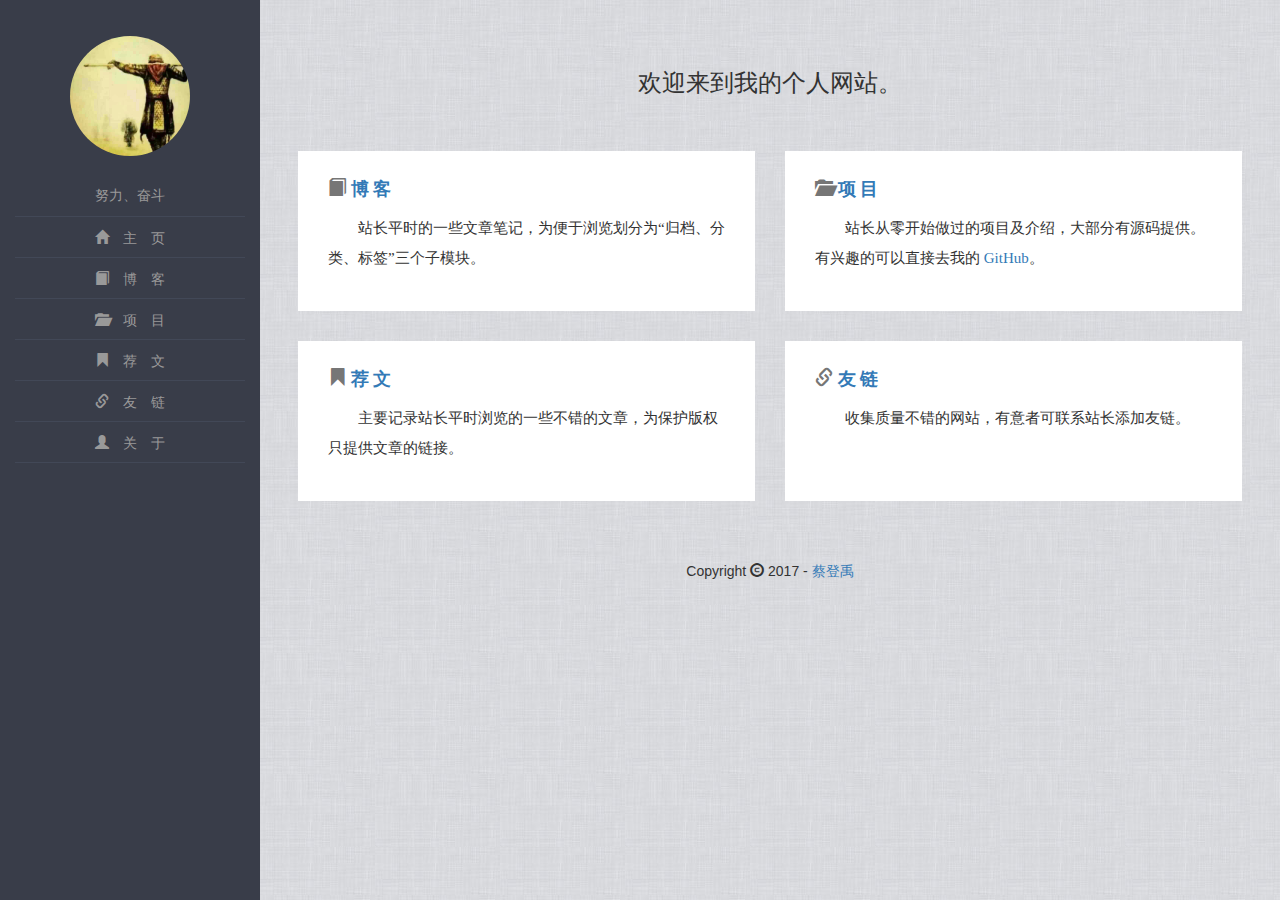
==== src/main/webapp/index.html @ 2011c31d "project" ====
<!DOCTYPE html>
<html ng-app="webApp">
<head lang="zh">
    <meta charset="UTF-8">
    <title>蔡登禹的个人网站</title>
    <meta name="fragment" content="!">
    <meta name="keywords" content="潘海南,FireOct,个人网站,博客,项目,荐文,推荐文章,友链">
    <!-- by霸下工作室 -->
    <link rel="icon" href="images/fire_favicon.ico">
    <meta name="viewport"
          content="width=device-width,initial-scale=1.0,maximum-scale=1.0,user-scalable=no">
    <!--<link rel="stylesheet" href="plugins/editor.md/css/style.css"/>-->
    <link rel="stylesheet" href="plugins/editor.md/css/editormd.css"/>
    <link rel="stylesheet" href="css/bootstrap.min.css">

    <link rel="stylesheet" href="css/base.css"/>
    <link rel="stylesheet" href="css/left-nav.css"/>

    <script src="plugins/jquery/jquery-1.11.3.min.js"></script>

    <script src="plugins/bootstrap/bootstrap.min.js"></script>
    <script src="plugins/angularjs/angular.min.js"></script>
    <script src="plugins/angularjs-extend-lib/angular-route.min.js"></script>

    <script src="app.js"></script>
    <script src="scripts/constant.js"></script>
    <script src="scripts/http.interceptor.js"></script>
    <script src="scripts/request.service.js"></script>
    <script src="modules/common/left-nav.controller.js"></script>
    <script src="modules/index/index.controller.js"></script>
    <script src="modules/index/index.service.js"></script>
</head>
<body>
<ng-include src="'modules/common/left-nav.html'"></ng-include>
<div ng-view></div>
</body>
<script src="plugins/angularjs-extend-lib/angular-sanitize.min.js"></script>
<script src="plugins/angularjs-extend-lib/angular-ui-router.js"></script>
<script src="plugins/angularjs-ui-bootstrap/ui-bootstrap-tpls-1.3.3.min.js"></script>
<script src="plugins/angularjs-file-upload/ng-file-upload.min.js"></script>
<script src="plugins/angularjs-file-upload/ng-file-upload-shim.min.js"></script>
<link rel="stylesheet" href="css/top-nav.css"/>
<link rel="stylesheet" href="css/left-sub-nav.css"/>
<link rel="stylesheet" href="css/manage-left-sub-nav.css"/>
<link rel="stylesheet" href="css/modules/blog.view.css"/>
<link rel="stylesheet" href="css/modules/archive.view.css"/>
<link rel="stylesheet" href="css/modules/category-tag.view.css"/>
<link rel="stylesheet" href="css/modules/recmd-proj.view.css"/>
<link rel="stylesheet" href="css/modules/friend.view.css"/>
<link rel="stylesheet" href="css/modules/manage.view.css"/>
<script src="modules/recommend/recommend.service.js"></script>
<script src="modules/recommend/recommend.controller.js"></script>
<script src="modules/project/project.service.js"></script>
<script src="modules/project/project.controller.js"></script>
<script src="modules/blog/article/article.service.js"></script>
<script src="modules/blog/article/message.service.js"></script>
<script src="modules/blog/article/article.controller.js"></script>
<script src="modules/blog/article/article.detail.controller.js"></script>
<script src="modules/blog/category/category.service.js"></script>
<script src="modules/blog/category/category.list.controller.js"></script>
<script src="modules/blog/category/category.article.controller.js"></script>
<script src="modules/blog/tag/tag.service.js"></script>
<script src="modules/blog/tag/tag.list.controller.js"></script>
<script src="modules/blog/tag/tag.article.controller.js"></script>
<script src="modules/blog/archive/archive.service.js"></script>
<script src="modules/blog/archive/archive.list.controller.js"></script>
<script src="modules/blog/archive/archive.article.controller.js"></script>
<script src="modules/about/about.controller.js"></script>
<script src="modules/about/about.service.js"></script>
<script src="modules/friendlink/friendlink.controller.js"></script>
<script src="modules/friendlink/friendlink.service.js"></script>
<script src="modules/common/sign.controller.js"></script>
<script src="modules/common/sign-controller-service.js"></script>

<!-- 管理员即作者操作 -->
<script src="modules/manage/manage.controller.js"></script>
<script src="modules/manage/project/project.manage.service.js"></script>
<script src="modules/manage/project/project.manage.controller.js"></script>
<script src="modules/manage/sign/sign.manage.service.js"></script>
<script src="modules/manage/sign/sign.manage.controller.js"></script>
<script src="modules/manage/article/article.manage.service.js"></script>
<script src="modules/manage/article/article.manage.controller.js"></script>
<script src="modules/manage/article/article.form.manage.controller.js"></script>
<script src="modules/manage/article/article.detail.manage.controller.js"></script>
<script src="modules/manage/category/category.manage.service.js"></script>
<script src="modules/manage/category/category.manage.controller.js"></script>
<script src="modules/manage/category/category.add.controller.js"></script>
<script src="modules/manage/tag/tag.manage.service.js"></script>
<script src="modules/manage/tag/tag.manage.controller.js"></script>
<script src="modules/manage/info/info.manage.service.js"></script>
<script src="modules/manage/info/info.manage.controller.js"></script>
<script src="modules/manage/info/info.form.manage.controller.js"></script>
<script src="modules/manage/friendlink/friendlink.manage.service.js"></script>
<script src="modules/manage/friendlink/friendlink.manage.controller.js"></script>
<script src="modules/manage/recommend/recommend.manage.service.js"></script>
<script src="modules/manage/recommend/recommend.manage.controller.js"></script>

<script src="plugins/editor.md/lib/marked.min.js"></script>
</html>
---- src/main/webapp/plugins/editor.md/css/style.css ----
* {
    padding: 0;
    margin: 0;
}

*, *:before, *:after {
    -webkit-box-sizing: border-box;
    -moz-box-sizing: border-box;
    box-sizing: border-box;
}
		body,div,dl,dt,dd,ul,ol,li,h1,h2,h3,h4,h5,h6,pre,code,form,fieldset,legend,input,textarea,p,blockquote,th,td,hr,button,article,aside,details,figcaption,figure,footer,header,hgroup,menu,nav,section{
    margin: 0;
    padding: 0;
}

article, aside, details, figcaption, figure, footer, header, hgroup, menu, nav, section, summary {
    display: block;
}

audio, canvas, video {
    display: inline-block;
}

img {
    border: none;
    vertical-align: middle;
}

ul, ol {
    /*list-style: none;*/
}

.clear {
    *zoom: 1;           /* for IE 6/7 */
}

.clear:before, .clear:after {
    height: 0; 
    content: "";
    font-size: 0;
    display: table;
    line-height: 0;     /* for Opera */
    visibility: hidden;
}

.clear:after {
    clear: both;
}

body {
    font-size: 14px;
    color: #666;
    font-family: "Microsoft YaHei", "微软雅黑", Helvetica, Tahoma, STXihei, "华文细黑", STHeiti, "Helvetica Neue", Helvetica, Tahoma, "Droid Sans", "wenquanyi micro hei", FreeSans, Arimo, Arial, SimSun, "宋体", Heiti, "黑体", sans-serif; 
    background: #fff;
    text-align: center;
}

#layout {
    text-align: left;
}

#layout > header, .btns {
    padding: 15px 0;
    width: 90%;
    margin: 0 auto;
}

.btns {
    padding-top: 0;
}

.btns button {
    padding: 2px 8px;
}

#layout > header > h1 {
    font-size: 20px;
    margin-bottom: 10px;
}

.btns button, .btn {
    padding: 8px 10px;
    background: #fff;
    border: 1px solid #ddd;
    -webkit-border-radius: 3px;
    border-radius: 3px;
    cursor: pointer;
    -webkit-transition: background 300ms ease-out;
    transition: background 300ms ease-out;
}

.btns button:hover, .btn:hover {
    background: #f6f6f6;
}
---- src/main/webapp/plugins/editor.md/css/editormd.css ----
/*
 * Editor.md
 *
 * @file        editormd.css 
 * @version     v1.5.0 
 * @description Open source online markdown editor.
 * @license     MIT License
 * @author      Pandao
 * {@link       https://github.com/pandao/editor.md}
 * @updateTime  2015-06-09
 */

@charset "UTF-8";
/*! prefixes.scss v0.1.0 | Author: Pandao | https://github.com/pandao/prefixes.scss | MIT license | Copyright (c) 2015 */
.editormd {
  width: 90%;
  height: 640px;
  margin: 0 auto;
  text-align: left;
  overflow: hidden;
  position: relative;
  margin-bottom: 15px;
  border: 1px solid #ddd;
 /* border-radius: 5px;*/
  font-family: "Meiryo UI", "Microsoft YaHei", "Malgun Gothic", "Segoe UI", "Trebuchet MS", Helvetica, "Monaco", monospace, Tahoma, STXihei, "华文细黑", STHeiti, "Helvetica Neue", "Droid Sans", "wenquanyi micro hei", FreeSans, Arimo, Arial, SimSun, "宋体", Heiti, "黑体", sans-serif;
}
@media ( max-width : 768px) {
    .editormd {
        max-width: 100%;
    }
}
.editormd *, .editormd *:before, .editormd *:after {
  -webkit-box-sizing: border-box;
  -moz-box-sizing: border-box;
  box-sizing: border-box;
}
.editormd a {
  text-decoration: none;
}
.editormd img {
  border: none;
  vertical-align: middle;
}
.editormd > textarea,
.editormd .editormd-html-textarea,
.editormd .editormd-markdown-textarea {
  width: 0;
  height: 0;
  outline: 0;
  resize: none;
}
.editormd .editormd-html-textarea,
.editormd .editormd-markdown-textarea {
  display: none;
}
.editormd input[type="text"],
.editormd input[type="button"],
.editormd input[type="submit"],
.editormd select, .editormd textarea, .editormd button {
  -webkit-appearance: none;
  -moz-appearance: none;
  -ms-appearance: none;
  appearance: none;
}
.editormd ::-webkit-scrollbar {
  height: 10px;
  width: 7px;
  background: rgba(0, 0, 0, 0.1);
}
.editormd ::-webkit-scrollbar:hover {
  background: rgba(0, 0, 0, 0.2);
}
.editormd ::-webkit-scrollbar-thumb {
  background: rgba(0, 0, 0, 0.3);
  -webkit-border-radius: 6px;
  -moz-border-radius: 6px;
  -ms-border-radius: 6px;
  -o-border-radius: 6px;
  border-radius: 6px;
}
.editormd ::-webkit-scrollbar-thumb:hover {
  -webkit-box-shadow: inset 1px 1px 1px rgba(0, 0, 0, 0.25);
  /* Webkit browsers */
  -moz-box-shadow: inset 1px 1px 1px rgba(0, 0, 0, 0.25);
  /* Firefox */
  -ms-box-shadow: inset 1px 1px 1px rgba(0, 0, 0, 0.25);
  /* IE9 */
  -o-box-shadow: inset 1px 1px 1px rgba(0, 0, 0, 0.25);
  /* Opera(Old) */
  box-shadow: inset 1px 1px 1px rgba(0, 0, 0, 0.25);
  /* IE9+, News */
  background-color: rgba(0, 0, 0, 0.4);
}

.editormd-user-unselect {
  -webkit-user-select: none;
  -moz-user-select: none;
  -ms-user-select: none;
  -o-user-select: none;
  user-select: none;
}

.editormd-toolbar {
  width: 100%;
  min-height: 37px;
  background: #fff;
  display: none;
  position: absolute;
  top: 0;
  left: 0;
  z-index: 10;
  border-bottom: 1px solid #ddd;
}

.editormd-toolbar-container {
  padding: 0 8px;
  min-height: 35px;
  -webkit-user-select: none;
  -moz-user-select: none;
  -ms-user-select: none;
  -o-user-select: none;
  user-select: none;
}

.editormd-menu {
  margin: 0;
  padding: 0;
  list-style: none;
}
.editormd-menu > li {
  margin: 0;
  padding: 5px 1px;
  display: inline-block;
  position: relative;
}
.editormd-menu > li.divider {
  display: inline-block;
  text-indent: -9999px;
  margin: 0 5px;
  height: 65%;
  border-right: 1px solid #ddd;
}
.editormd-menu > li > a {
  outline: 0;
  color: #666;
  display: inline-block;
  min-width: 24px;
  font-size: 16px;
  text-decoration: none;
  text-align: center;
  -webkit-border-radius: 2px;
  -moz-border-radius: 2px;
  -ms-border-radius: 2px;
  -o-border-radius: 2px;
  border-radius: 2px;
  border: 1px solid #fff;
  -webkit-transition: all 300ms ease-out;
  /* Safari, Chrome */
  -moz-transition: all 300ms ease-out;
  /* Firefox 4.0~16.0 */
  transition: all 300ms ease-out;
  /* IE >9, FF >15, Opera >12.0 */
}
.editormd-menu > li > a:hover, .editormd-menu > li > a.active {
  border: 1px solid #ddd;
  background: #eee;
}
.editormd-menu > li > a > .fa {
  text-align: center;
  display: block;
  padding: 5px;
}
.editormd-menu > li > a > .editormd-bold {
  padding: 5px 2px;
  display: inline-block;
  font-weight: bold;
}
.editormd-menu > li:hover .editormd-dropdown-menu {
  display: block;
}
.editormd-menu > li + li > a {
  margin-left: 3px;
}

.editormd-dropdown-menu {
  display: none;
  background: #fff;
  border: 1px solid #ddd;
  width: 148px;
  list-style: none;
  position: absolute;
  top: 33px;
  left: 0;
  z-index: 100;
  -webkit-box-shadow: 1px 2px 6px rgba(0, 0, 0, 0.15);
  /* Webkit browsers */
  -moz-box-shadow: 1px 2px 6px rgba(0, 0, 0, 0.15);
  /* Firefox */
  -ms-box-shadow: 1px 2px 6px rgba(0, 0, 0, 0.15);
  /* IE9 */
  -o-box-shadow: 1px 2px 6px rgba(0, 0, 0, 0.15);
  /* Opera(Old) */
  box-shadow: 1px 2px 6px rgba(0, 0, 0, 0.15);
  /* IE9+, News */
}
.editormd-dropdown-menu:before, .editormd-dropdown-menu:after {
  width: 0;
  height: 0;
  display: block;
  content: "";
  position: absolute;
  top: -11px;
  left: 8px;
  border: 5px solid transparent;
}
.editormd-dropdown-menu:before {
  border-bottom-color: #ccc;
}
.editormd-dropdown-menu:after {
  border-bottom-color: #ffffff;
  top: -10px;
}
.editormd-dropdown-menu > li > a {
  color: #666;
  display: block;
  text-decoration: none;
  padding: 8px 10px;
}
.editormd-dropdown-menu > li > a:hover {
  background: #f6f6f6;
  -webkit-transition: all 300ms ease-out;
  /* Safari, Chrome */
  -moz-transition: all 300ms ease-out;
  /* Firefox 4.0~16.0 */
  transition: all 300ms ease-out;
  /* IE >9, FF >15, Opera >12.0 */
}
.editormd-dropdown-menu > li + li {
  border-top: 1px solid #ddd;
}

.editormd-container {
  margin: 0;
  width: 100%;
  height: 100%;
  overflow: hidden;
  padding: 35px 0 0;
  position: relative;
  background: #fff;
  -webkit-box-sizing: border-box;
  -moz-box-sizing: border-box;
  box-sizing: border-box;
}

.editormd-dialog {
  color: #666;
  position: fixed;
  z-index: 99999;
  display: none;
  -webkit-border-radius: 3px;
  -moz-border-radius: 3px;
  -ms-border-radius: 3px;
  -o-border-radius: 3px;
  border-radius: 3px;
  -webkit-box-shadow: 0 0 10px rgba(0, 0, 0, 0.3);
  /* Webkit browsers */
  -moz-box-shadow: 0 0 10px rgba(0, 0, 0, 0.3);
  /* Firefox */
  -ms-box-shadow: 0 0 10px rgba(0, 0, 0, 0.3);
  /* IE9 */
  -o-box-shadow: 0 0 10px rgba(0, 0, 0, 0.3);
  /* Opera(Old) */
  box-shadow: 0 0 10px rgba(0, 0, 0, 0.3);
  /* IE9+, News */
  background: #fff;
  font-size: 14px;
}

.editormd-dialog-container {
  position: relative;
  padding: 20px;
  line-height: 1.4;
}
.editormd-dialog-container h1 {
  font-size: 24px;
  margin-bottom: 10px;
}
.editormd-dialog-container h1 .fa {
  color: #2C7EEA;
  padding-right: 5px;
}
.editormd-dialog-container h1 small {
  padding-left: 5px;
  font-weight: normal;
  font-size: 12px;
  color: #999;
}
.editormd-dialog-container select {
  color: #999;
  padding: 3px 8px;
  border: 1px solid #ddd;
}

.editormd-dialog-close {
  position: absolute;
  top: 12px;
  right: 15px;
  font-size: 18px;
  color: #ccc;
  -webkit-transition: color 300ms ease-out;
  /* Safari, Chrome */
  -moz-transition: color 300ms ease-out;
  /* Firefox 4.0~16.0 */
  transition: color 300ms ease-out;
  /* IE >9, FF >15, Opera >12.0 */
}
.editormd-dialog-close:hover {
  color: #999;
}

.editormd-dialog-header {
  padding: 11px 20px;
  border-bottom: 1px solid #eee;
  -webkit-transition: background 300ms ease-out;
  /* Safari, Chrome */
  -moz-transition: background 300ms ease-out;
  /* Firefox 4.0~16.0 */
  transition: background 300ms ease-out;
  /* IE >9, FF >15, Opera >12.0 */
}
.editormd-dialog-header:hover {
  background: #f6f6f6;
}

.editormd-dialog-title {
  font-size: 14px;
}

.editormd-dialog-footer {
  padding: 10px 0 0 0;
  text-align: right;
}

.editormd-dialog-info {
  width: 420px;
}
.editormd-dialog-info h1 {
  font-weight: normal;
}
.editormd-dialog-info .editormd-dialog-container {
  padding: 20px 25px 25px;
}
.editormd-dialog-info .editormd-dialog-close {
  top: 10px;
  right: 10px;
}
.editormd-dialog-info p > a, .editormd-dialog-info .hover-link:hover {
  color: #2196F3;
}
.editormd-dialog-info .hover-link {
  color: #666;
}
.editormd-dialog-info a .fa-external-link {
  display: none;
}
.editormd-dialog-info a:hover {
  color: #2196F3;
}
.editormd-dialog-info a:hover .fa-external-link {
  display: inline-block;
}

.editormd-mask,
.editormd-container-mask,
.editormd-dialog-mask {
  display: none;
  width: 100%;
  height: 100%;
  position: absolute;
  top: 0;
  left: 0;
}

.editormd-mask,
.editormd-dialog-mask-bg {
  background: #fff;
  opacity: 0.5;
  filter: alpha(opacity=50);
}

.editormd-mask {
  position: fixed;
  background: #000;
  opacity: 0.2;
  /* W3C */
  filter: alpha(opacity=20);
  /* IE */
  z-index: 99998;
}

.editormd-container-mask,
.editormd-dialog-mask-con {
  background: url(../images/loading.gif) no-repeat center center;
  -webkit-background-size: 32px 32px;
  /* Chrome, iOS, Safari */
  -moz-background-size: 32px 32px;
  /* Firefox 3.6~4.0 */
  -o-background-size: 32px 32px;
  /* Opera 9.5 */
  background-size: 32px 32px;
  /* IE9+, New */
}

.editormd-container-mask {
  z-index: 20;
  display: block;
  background-color: #fff;
}

@media only screen and (-webkit-min-device-pixel-ratio: 2), only screen and (min-device-pixel-ratio: 2) {
  .editormd-container-mask,
  .editormd-dialog-mask-con {
    background-image: url(../images/loading@2x.gif);
  }
}
@media only screen and (-webkit-min-device-pixel-ratio: 3), only screen and (min-device-pixel-ratio: 3) {
  .editormd-container-mask,
  .editormd-dialog-mask-con {
    background-image: url(../images/loading@3x.gif);
  }
}
.editormd-code-block-dialog textarea,
.editormd-preformatted-text-dialog textarea {
  width: 100%;
  height: 400px;
  margin-bottom: 6px;
  overflow: auto;
  border: 1px solid #eee;
  background: #fff;
  padding: 15px;
  resize: none;
}

.editormd-code-toolbar {
  color: #999;
  font-size: 14px;
  margin: -5px 0 10px;
}

.editormd-grid-table {
  width: 99%;
  display: table;
  border: 1px solid #ddd;
  border-collapse: collapse;
}

.editormd-grid-table-row {
  width: 100%;
  display: table-row;
}
.editormd-grid-table-row a {
  font-size: 1.4em;
  width: 5%;
  height: 36px;
  color: #999;
  text-align: center;
  display: table-cell;
  vertical-align: middle;
  border: 1px solid #ddd;
  text-decoration: none;
  -webkit-transition: background-color 300ms ease-out, color 100ms ease-in;
  /* Safari, Chrome */
  -moz-transition: background-color 300ms ease-out, color 100ms ease-in;
  /* Firefox 4.0~16.0 */
  transition: background-color 300ms ease-out, color 100ms ease-in;
  /* IE >9, FF >15, Opera >12.0 */
}
.editormd-grid-table-row a.selected {
  color: #666;
  background-color: #eee;
}
.editormd-grid-table-row a:hover {
  color: #777;
  background-color: #f6f6f6;
}

.editormd-tab-head {
  list-style: none;
  border-bottom: 1px solid #ddd;
}
.editormd-tab-head li {
  display: inline-block;
}
.editormd-tab-head li a {
  color: #999;
  display: block;
  padding: 6px 12px 5px;
  text-align: center;
  text-decoration: none;
  margin-bottom: -1px;
  border: 1px solid #ddd;
  -webkit-border-top-left-radius: 3px;
  -moz-border-top-left-radius: 3px;
  -ms-border-top-left-radius: 3px;
  -o-border-top-left-radius: 3px;
  border-top-left-radius: 3px;
  -webkit-border-top-right-radius: 3px;
  -moz-border-top-right-radius: 3px;
  -ms-border-top-right-radius: 3px;
  -o-border-top-right-radius: 3px;
  border-top-right-radius: 3px;
  background: #f6f6f6;
  -webkit-transition: all 300ms ease-out;
  /* Safari, Chrome */
  -moz-transition: all 300ms ease-out;
  /* Firefox 4.0~16.0 */
  transition: all 300ms ease-out;
  /* IE >9, FF >15, Opera >12.0 */
}
.editormd-tab-head li a:hover {
  color: #666;
  background: #eee;
}
.editormd-tab-head li.active a {
  color: #666;
  background: #fff;
  border-bottom-color: #fff;
}
.editormd-tab-head li + li {
  margin-left: 3px;
}

.editormd-tab-box {
  padding: 20px 0;
}

.editormd-form {
  color: #666;
}
.editormd-form label {
  float: left;
  display: block;
  width: 75px;
  text-align: left;
  padding: 7px 0 15px 5px;
  margin: 0 0 2px;
  font-weight: normal;
}
.editormd-form br {
  clear: both;
}
.editormd-form iframe {
  display: none;
}
.editormd-form input:focus {
  outline: 0;
}
.editormd-form input[type="text"], .editormd-form input[type="number"] {
  color: #999;
  padding: 8px;
  border: 1px solid #ddd;
}
.editormd-form input[type="number"] {
  width: 40px;
  display: inline-block;
  padding: 6px 8px;
}
.editormd-form input[type="text"] {
  display: inline-block;
  width: 264px;
}
.editormd-form .fa-btns {
  display: inline-block;
}
.editormd-form .fa-btns a {
  color: #999;
  padding: 7px 10px 0 0;
  display: inline-block;
  text-decoration: none;
  text-align: center;
}
.editormd-form .fa-btns .fa {
  font-size: 1.3em;
}
.editormd-form .fa-btns label {
  float: none;
  display: inline-block;
  width: auto;
  text-align: left;
  padding: 0 0 0 5px;
  cursor: pointer;
}

.editormd-form input[type="submit"], .editormd-form .editormd-btn, .editormd-form button,
.editormd-dialog-container input[type="submit"],
.editormd-dialog-container .editormd-btn,
.editormd-dialog-container button,
.editormd-dialog-footer input[type="submit"],
.editormd-dialog-footer .editormd-btn,
.editormd-dialog-footer button {
  color: #666;
  min-width: 75px;
  cursor: pointer;
  background: #fff;
  padding: 7px 10px;
  border: 1px solid #ddd;
  -webkit-border-radius: 3px;
  -moz-border-radius: 3px;
  -ms-border-radius: 3px;
  -o-border-radius: 3px;
  border-radius: 3px;
  -webkit-transition: background 300ms ease-out;
  /* Safari, Chrome */
  -moz-transition: background 300ms ease-out;
  /* Firefox 4.0~16.0 */
  transition: background 300ms ease-out;
  /* IE >9, FF >15, Opera >12.0 */
}
.editormd-form input[type="submit"]:hover, .editormd-form .editormd-btn:hover, .editormd-form button:hover,
.editormd-dialog-container input[type="submit"]:hover,
.editormd-dialog-container .editormd-btn:hover,
.editormd-dialog-container button:hover,
.editormd-dialog-footer input[type="submit"]:hover,
.editormd-dialog-footer .editormd-btn:hover,
.editormd-dialog-footer button:hover {
  background: #eee;
}
.editormd-form .editormd-btn,
.editormd-dialog-container .editormd-btn,
.editormd-dialog-footer .editormd-btn {
  padding: 5px 8px 4px\0;
}
.editormd-form .editormd-btn + .editormd-btn,
.editormd-dialog-container .editormd-btn + .editormd-btn,
.editormd-dialog-footer .editormd-btn + .editormd-btn {
  margin-left: 8px;
}

.editormd-file-input {
  width: 75px;
  height: 32px;
  margin-left: 8px;
  position: relative;
  display: inline-block;
}
.editormd-file-input input[type="file"] {
  width: 75px;
  height: 32px;
  opacity: 0;
  cursor: pointer;
  background: #000;
  display: inline-block;
  position: absolute;
  top: 0;
  right: 0;
}
.editormd-file-input input[type="file"]::-webkit-file-upload-button {
  visibility: hidden;
}
.editormd-file-input:hover input[type="submit"] {
  background: #eee;
}

.editormd .CodeMirror, .editormd-preview {
  display: inline-block;
  width: 50%;
  height: 100%;
  vertical-align: top;
  -webkit-box-sizing: border-box;
  -moz-box-sizing: border-box;
  box-sizing: border-box;
  margin: 0;
}

.editormd-preview {
  position: absolute;
  top: 35px;
  right: 0;
  right: -1px\0;
  overflow: auto;
  line-height: 1.6;
  display: none;
  background: #fff;
}

.editormd .CodeMirror {
  z-index: 10;
  float: left;
  border-right: 1px solid #ddd;
  font-size: 14px;
  font-family: "YaHei Consolas Hybrid", Consolas, "微软雅黑", "Meiryo UI", "Malgun Gothic", "Segoe UI", "Trebuchet MS", Helvetica, "Monaco", courier, monospace;
  line-height: 1.6;
  margin-top: 35px;
}
.editormd .CodeMirror pre {
  font-size: 14px;
  padding: 0 12px;
}
.editormd .CodeMirror-linenumbers {
  padding: 0 5px;
}
.editormd .CodeMirror-selected {
  background: #70B7FF;
}
.editormd .CodeMirror-focused .CodeMirror-selected {
  background: #70B7FF;
}
.editormd .CodeMirror, .editormd .CodeMirror-scroll, .editormd .editormd-preview {
  -webkit-overflow-scrolling: touch;
}
.editormd .styled-background {
  background-color: #ff7;
}
.editormd .CodeMirror-focused .cm-matchhighlight {
  background-image: url([data-uri]);
  background-position: bottom;
  background-repeat: repeat-x;
}
.editormd .CodeMirror-empty.CodeMirror-focused {
  outline: none;
}
.editormd .CodeMirror pre.CodeMirror-placeholder {
  color: #999;
}
.editormd .cm-trailingspace {
  background-image: url([data-uri]);
  background-position: bottom left;
  background-repeat: repeat-x;
}
.editormd .cm-tab {
  background: url([data-uri]);
  background-position: right;
  background-repeat: no-repeat;
}

/*! prefixes.scss v0.1.0 | Author: Pandao | https://github.com/pandao/prefixes.scss | MIT license | Copyright (c) 2015 */
/*!
 *  Font Awesome 4.3.0 by @davegandy - http://fontawesome.io - @fontawesome
 *  License - http://fontawesome.io/license (Font: SIL OFL 1.1, CSS: MIT License)
 */
/* FONT PATH
 * -------------------------- */
@font-face {
  font-family: 'FontAwesome';
  src: url("../fonts/fontawesome-webfont.eot?v=4.3.0");
  src: url("../fonts/fontawesome-webfont.eot?#iefix&v=4.3.0") format("embedded-opentype"), url("../fonts/fontawesome-webfont.woff2?v=4.3.0") format("woff2"), url("../fonts/fontawesome-webfont.woff?v=4.3.0") format("woff"), url("../fonts/fontawesome-webfont.ttf?v=4.3.0") format("truetype"), url("../fonts/fontawesome-webfont.svg?v=4.3.0#fontawesomeregular") format("svg");
  font-weight: normal;
  font-style: normal;
}
.fa {
  display: inline-block;
  font: normal normal normal 14px/1 FontAwesome;
  font-size: inherit;
  text-rendering: auto;
  -webkit-font-smoothing: antialiased;
  -moz-osx-font-smoothing: grayscale;
  transform: translate(0, 0);
}

/* makes the font 33% larger relative to the icon container */
.fa-lg {
  font-size: 1.33333333em;
  line-height: 0.75em;
  vertical-align: -15%;
}

.fa-2x {
  font-size: 2em;
}

.fa-3x {
  font-size: 3em;
}

.fa-4x {
  font-size: 4em;
}

.fa-5x {
  font-size: 5em;
}

.fa-fw {
  width: 1.28571429em;
  text-align: center;
}

.fa-ul {
  padding-left: 0;
  margin-left: 2.14285714em;
  list-style-type: none;
}

.fa-ul > li {
  position: relative;
}

.fa-li {
  position: absolute;
  left: -2.14285714em;
  width: 2.14285714em;
  top: 0.14285714em;
  text-align: center;
}

.fa-li.fa-lg {
  left: -1.85714286em;
}

.fa-border {
  padding: .2em .25em .15em;
  border: solid 0.08em #eeeeee;
  border-radius: .1em;
}

.pull-right {
  float: right;
}

.pull-left {
  float: left;
}

.fa.pull-left {
  margin-right: .3em;
}

.fa.pull-right {
  margin-left: .3em;
}

.fa-spin {
  -webkit-animation: fa-spin 2s infinite linear;
  animation: fa-spin 2s infinite linear;
}

.fa-pulse {
  -webkit-animation: fa-spin 1s infinite steps(8);
  animation: fa-spin 1s infinite steps(8);
}

@-webkit-keyframes fa-spin {
  0% {
    -webkit-transform: rotate(0deg);
    transform: rotate(0deg);
  }
  100% {
    -webkit-transform: rotate(359deg);
    transform: rotate(359deg);
  }
}
@keyframes fa-spin {
  0% {
    -webkit-transform: rotate(0deg);
    transform: rotate(0deg);
  }
  100% {
    -webkit-transform: rotate(359deg);
    transform: rotate(359deg);
  }
}
.fa-rotate-90 {
  filter: progid:DXImageTransform.Microsoft.BasicImage(rotation=1);
  -webkit-transform: rotate(90deg);
  -ms-transform: rotate(90deg);
  transform: rotate(90deg);
}

.fa-rotate-180 {
  filter: progid:DXImageTransform.Microsoft.BasicImage(rotation=2);
  -webkit-transform: rotate(180deg);
  -ms-transform: rotate(180deg);
  transform: rotate(180deg);
}

.fa-rotate-270 {
  filter: progid:DXImageTransform.Microsoft.BasicImage(rotation=3);
  -webkit-transform: rotate(270deg);
  -ms-transform: rotate(270deg);
  transform: rotate(270deg);
}

.fa-flip-horizontal {
  filter: progid:DXImageTransform.Microsoft.BasicImage(rotation=0, mirror=1);
  -webkit-transform: scale(-1, 1);
  -ms-transform: scale(-1, 1);
  transform: scale(-1, 1);
}

.fa-flip-vertical {
  filter: progid:DXImageTransform.Microsoft.BasicImage(rotation=2, mirror=1);
  -webkit-transform: scale(1, -1);
  -ms-transform: scale(1, -1);
  transform: scale(1, -1);
}

:root .fa-rotate-90,
:root .fa-rotate-180,
:root .fa-rotate-270,
:root .fa-flip-horizontal,
:root .fa-flip-vertical {
  filter: none;
}

.fa-stack {
  position: relative;
  display: inline-block;
  width: 2em;
  height: 2em;
  line-height: 2em;
  vertical-align: middle;
}

.fa-stack-1x,
.fa-stack-2x {
  position: absolute;
  left: 0;
  width: 100%;
  text-align: center;
}

.fa-stack-1x {
  line-height: inherit;
}

.fa-stack-2x {
  font-size: 2em;
}

.fa-inverse {
  color: #ffffff;
}

/* Font Awesome uses the Unicode Private Use Area (PUA) to ensure screen
   readers do not read off random characters that represent icons */
.fa-glass:before {
  content: "\f000";
}

.fa-music:before {
  content: "\f001";
}

.fa-search:before {
  content: "\f002";
}

.fa-envelope-o:before {
  content: "\f003";
}

.fa-heart:before {
  content: "\f004";
}

.fa-star:before {
  content: "\f005";
}

.fa-star-o:before {
  content: "\f006";
}

.fa-user:before {
  content: "\f007";
}

.fa-film:before {
  content: "\f008";
}

.fa-th-large:before {
  content: "\f009";
}

.fa-th:before {
  content: "\f00a";
}

.fa-th-list:before {
  content: "\f00b";
}

.fa-check:before {
  content: "\f00c";
}

.fa-remove:before,
.fa-close:before,
.fa-times:before {
  content: "\f00d";
}

.fa-search-plus:before {
  content: "\f00e";
}

.fa-search-minus:before {
  content: "\f010";
}

.fa-power-off:before {
  content: "\f011";
}

.fa-signal:before {
  content: "\f012";
}

.fa-gear:before,
.fa-cog:before {
  content: "\f013";
}

.fa-trash-o:before {
  content: "\f014";
}

.fa-home:before {
  content: "\f015";
}

.fa-file-o:before {
  content: "\f016";
}

.fa-clock-o:before {
  content: "\f017";
}

.fa-road:before {
  content: "\f018";
}

.fa-download:before {
  content: "\f019";
}

.fa-arrow-circle-o-down:before {
  content: "\f01a";
}

.fa-arrow-circle-o-up:before {
  content: "\f01b";
}

.fa-inbox:before {
  content: "\f01c";
}

.fa-play-circle-o:before {
  content: "\f01d";
}

.fa-rotate-right:before,
.fa-repeat:before {
  content: "\f01e";
}

.fa-refresh:before {
  content: "\f021";
}

.fa-list-alt:before {
  content: "\f022";
}

.fa-lock:before {
  content: "\f023";
}

.fa-flag:before {
  content: "\f024";
}

.fa-headphones:before {
  content: "\f025";
}

.fa-volume-off:before {
  content: "\f026";
}

.fa-volume-down:before {
  content: "\f027";
}

.fa-volume-up:before {
  content: "\f028";
}

.fa-qrcode:before {
  content: "\f029";
}

.fa-barcode:before {
  content: "\f02a";
}

.fa-tag:before {
  content: "\f02b";
}

.fa-tags:before {
  content: "\f02c";
}

.fa-book:before {
  content: "\f02d";
}

.fa-bookmark:before {
  content: "\f02e";
}

.fa-print:before {
  content: "\f02f";
}

.fa-camera:before {
  content: "\f030";
}

.fa-font:before {
  content: "\f031";
}

.fa-bold:before {
  content: "\f032";
}

.fa-italic:before {
  content: "\f033";
}

.fa-text-height:before {
  content: "\f034";
}

.fa-text-width:before {
  content: "\f035";
}

.fa-align-left:before {
  content: "\f036";
}

.fa-align-center:before {
  content: "\f037";
}

.fa-align-right:before {
  content: "\f038";
}

.fa-align-justify:before {
  content: "\f039";
}

.fa-list:before {
  content: "\f03a";
}

.fa-dedent:before,
.fa-outdent:before {
  content: "\f03b";
}

.fa-indent:before {
  content: "\f03c";
}

.fa-video-camera:before {
  content: "\f03d";
}

.fa-photo:before,
.fa-image:before,
.fa-picture-o:before {
  content: "\f03e";
}

.fa-pencil:before {
  content: "\f040";
}

.fa-map-marker:before {
  content: "\f041";
}

.fa-adjust:before {
  content: "\f042";
}

.fa-tint:before {
  content: "\f043";
}

.fa-edit:before,
.fa-pencil-square-o:before {
  content: "\f044";
}

.fa-share-square-o:before {
  content: "\f045";
}

.fa-check-square-o:before {
  content: "\f046";
}

.fa-arrows:before {
  content: "\f047";
}

.fa-step-backward:before {
  content: "\f048";
}

.fa-fast-backward:before {
  content: "\f049";
}

.fa-backward:before {
  content: "\f04a";
}

.fa-play:before {
  content: "\f04b";
}

.fa-pause:before {
  content: "\f04c";
}

.fa-stop:before {
  content: "\f04d";
}

.fa-forward:before {
  content: "\f04e";
}

.fa-fast-forward:before {
  content: "\f050";
}

.fa-step-forward:before {
  content: "\f051";
}

.fa-eject:before {
  content: "\f052";
}

.fa-chevron-left:before {
  content: "\f053";
}

.fa-chevron-right:before {
  content: "\f054";
}

.fa-plus-circle:before {
  content: "\f055";
}

.fa-minus-circle:before {
  content: "\f056";
}

.fa-times-circle:before {
  content: "\f057";
}

.fa-check-circle:before {
  content: "\f058";
}

.fa-question-circle:before {
  content: "\f059";
}

.fa-info-circle:before {
  content: "\f05a";
}

.fa-crosshairs:before {
  content: "\f05b";
}

.fa-times-circle-o:before {
  content: "\f05c";
}

.fa-check-circle-o:before {
  content: "\f05d";
}

.fa-ban:before {
  content: "\f05e";
}

.fa-arrow-left:before {
  content: "\f060";
}

.fa-arrow-right:before {
  content: "\f061";
}

.fa-arrow-up:before {
  content: "\f062";
}

.fa-arrow-down:before {
  content: "\f063";
}

.fa-mail-forward:before,
.fa-share:before {
  content: "\f064";
}

.fa-expand:before {
  content: "\f065";
}

.fa-compress:before {
  content: "\f066";
}

.fa-plus:before {
  content: "\f067";
}

.fa-minus:before {
  content: "\f068";
}

.fa-asterisk:before {
  content: "\f069";
}

.fa-exclamation-circle:before {
  content: "\f06a";
}

.fa-gift:before {
  content: "\f06b";
}

.fa-leaf:before {
  content: "\f06c";
}

.fa-fire:before {
  content: "\f06d";
}

.fa-eye:before {
  content: "\f06e";
}

.fa-eye-slash:before {
  content: "\f070";
}

.fa-warning:before,
.fa-exclamation-triangle:before {
  content: "\f071";
}

.fa-plane:before {
  content: "\f072";
}

.fa-calendar:before {
  content: "\f073";
}

.fa-random:before {
  content: "\f074";
}

.fa-comment:before {
  content: "\f075";
}

.fa-magnet:before {
  content: "\f076";
}

.fa-chevron-up:before {
  content: "\f077";
}

.fa-chevron-down:before {
  content: "\f078";
}

.fa-retweet:before {
  content: "\f079";
}

.fa-shopping-cart:before {
  content: "\f07a";
}

.fa-folder:before {
  content: "\f07b";
}

.fa-folder-open:before {
  content: "\f07c";
}

.fa-arrows-v:before {
  content: "\f07d";
}

.fa-arrows-h:before {
  content: "\f07e";
}

.fa-bar-chart-o:before,
.fa-bar-chart:before {
  content: "\f080";
}

.fa-twitter-square:before {
  content: "\f081";
}

.fa-facebook-square:before {
  content: "\f082";
}

.fa-camera-retro:before {
  content: "\f083";
}

.fa-key:before {
  content: "\f084";
}

.fa-gears:before,
.fa-cogs:before {
  content: "\f085";
}

.fa-comments:before {
  content: "\f086";
}

.fa-thumbs-o-up:before {
  content: "\f087";
}

.fa-thumbs-o-down:before {
  content: "\f088";
}

.fa-star-half:before {
  content: "\f089";
}

.fa-heart-o:before {
  content: "\f08a";
}

.fa-sign-out:before {
  content: "\f08b";
}

.fa-linkedin-square:before {
  content: "\f08c";
}

.fa-thumb-tack:before {
  content: "\f08d";
}

.fa-external-link:before {
  content: "\f08e";
}

.fa-sign-in:before {
  content: "\f090";
}

.fa-trophy:before {
  content: "\f091";
}

.fa-github-square:before {
  content: "\f092";
}

.fa-upload:before {
  content: "\f093";
}

.fa-lemon-o:before {
  content: "\f094";
}

.fa-phone:before {
  content: "\f095";
}

.fa-square-o:before {
  content: "\f096";
}

.fa-bookmark-o:before {
  content: "\f097";
}

.fa-phone-square:before {
  content: "\f098";
}

.fa-twitter:before {
  content: "\f099";
}

.fa-facebook-f:before,
.fa-facebook:before {
  content: "\f09a";
}

.fa-github:before {
  content: "\f09b";
}

.fa-unlock:before {
  content: "\f09c";
}

.fa-credit-card:before {
  content: "\f09d";
}

.fa-rss:before {
  content: "\f09e";
}

.fa-hdd-o:before {
  content: "\f0a0";
}

.fa-bullhorn:before {
  content: "\f0a1";
}

.fa-bell:before {
  content: "\f0f3";
}

.fa-certificate:before {
  content: "\f0a3";
}

.fa-hand-o-right:before {
  content: "\f0a4";
}

.fa-hand-o-left:before {
  content: "\f0a5";
}

.fa-hand-o-up:before {
  content: "\f0a6";
}

.fa-hand-o-down:before {
  content: "\f0a7";
}

.fa-arrow-circle-left:before {
  content: "\f0a8";
}

.fa-arrow-circle-right:before {
  content: "\f0a9";
}

.fa-arrow-circle-up:before {
  content: "\f0aa";
}

.fa-arrow-circle-down:before {
  content: "\f0ab";
}

.fa-globe:before {
  content: "\f0ac";
}

.fa-wrench:before {
  content: "\f0ad";
}

.fa-tasks:before {
  content: "\f0ae";
}

.fa-filter:before {
  content: "\f0b0";
}

.fa-briefcase:before {
  content: "\f0b1";
}

.fa-arrows-alt:before {
  content: "\f0b2";
}

.fa-group:before,
.fa-users:before {
  content: "\f0c0";
}

.fa-chain:before,
.fa-link:before {
  content: "\f0c1";
}

.fa-cloud:before {
  content: "\f0c2";
}

.fa-flask:before {
  content: "\f0c3";
}

.fa-cut:before,
.fa-scissors:before {
  content: "\f0c4";
}

.fa-copy:before,
.fa-files-o:before {
  content: "\f0c5";
}

.fa-paperclip:before {
  content: "\f0c6";
}

.fa-save:before,
.fa-floppy-o:before {
  content: "\f0c7";
}

.fa-square:before {
  content: "\f0c8";
}

.fa-navicon:before,
.fa-reorder:before,
.fa-bars:before {
  content: "\f0c9";
}

.fa-list-ul:before {
  content: "\f0ca";
}

.fa-list-ol:before {
  content: "\f0cb";
}

.fa-strikethrough:before {
  content: "\f0cc";
}

.fa-underline:before {
  content: "\f0cd";
}

.fa-table:before {
  content: "\f0ce";
}

.fa-magic:before {
  content: "\f0d0";
}

.fa-truck:before {
  content: "\f0d1";
}

.fa-pinterest:before {
  content: "\f0d2";
}

.fa-pinterest-square:before {
  content: "\f0d3";
}

.fa-google-plus-square:before {
  content: "\f0d4";
}

.fa-google-plus:before {
  content: "\f0d5";
}

.fa-money:before {
  content: "\f0d6";
}

.fa-caret-down:before {
  content: "\f0d7";
}

.fa-caret-up:before {
  content: "\f0d8";
}

.fa-caret-left:before {
  content: "\f0d9";
}

.fa-caret-right:before {
  content: "\f0da";
}

.fa-columns:before {
  content: "\f0db";
}

.fa-unsorted:before,
.fa-sort:before {
  content: "\f0dc";
}

.fa-sort-down:before,
.fa-sort-desc:before {
  content: "\f0dd";
}

.fa-sort-up:before,
.fa-sort-asc:before {
  content: "\f0de";
}

.fa-envelope:before {
  content: "\f0e0";
}

.fa-linkedin:before {
  content: "\f0e1";
}

.fa-rotate-left:before,
.fa-undo:before {
  content: "\f0e2";
}

.fa-legal:before,
.fa-gavel:before {
  content: "\f0e3";
}

.fa-dashboard:before,
.fa-tachometer:before {
  content: "\f0e4";
}

.fa-comment-o:before {
  content: "\f0e5";
}

.fa-comments-o:before {
  content: "\f0e6";
}

.fa-flash:before,
.fa-bolt:before {
  content: "\f0e7";
}

.fa-sitemap:before {
  content: "\f0e8";
}

.fa-umbrella:before {
  content: "\f0e9";
}

.fa-paste:before,
.fa-clipboard:before {
  content: "\f0ea";
}

.fa-lightbulb-o:before {
  content: "\f0eb";
}

.fa-exchange:before {
  content: "\f0ec";
}

.fa-cloud-download:before {
  content: "\f0ed";
}

.fa-cloud-upload:before {
  content: "\f0ee";
}

.fa-user-md:before {
  content: "\f0f0";
}

.fa-stethoscope:before {
  content: "\f0f1";
}

.fa-suitcase:before {
  content: "\f0f2";
}

.fa-bell-o:before {
  content: "\f0a2";
}

.fa-coffee:before {
  content: "\f0f4";
}

.fa-cutlery:before {
  content: "\f0f5";
}

.fa-file-text-o:before {
  content: "\f0f6";
}

.fa-building-o:before {
  content: "\f0f7";
}

.fa-hospital-o:before {
  content: "\f0f8";
}

.fa-ambulance:before {
  content: "\f0f9";
}

.fa-medkit:before {
  content: "\f0fa";
}

.fa-fighter-jet:before {
  content: "\f0fb";
}

.fa-beer:before {
  content: "\f0fc";
}

.fa-h-square:before {
  content: "\f0fd";
}

.fa-plus-square:before {
  content: "\f0fe";
}

.fa-angle-double-left:before {
  content: "\f100";
}

.fa-angle-double-right:before {
  content: "\f101";
}

.fa-angle-double-up:before {
  content: "\f102";
}

.fa-angle-double-down:before {
  content: "\f103";
}

.fa-angle-left:before {
  content: "\f104";
}

.fa-angle-right:before {
  content: "\f105";
}

.fa-angle-up:before {
  content: "\f106";
}

.fa-angle-down:before {
  content: "\f107";
}

.fa-desktop:before {
  content: "\f108";
}

.fa-laptop:before {
  content: "\f109";
}

.fa-tablet:before {
  content: "\f10a";
}

.fa-mobile-phone:before,
.fa-mobile:before {
  content: "\f10b";
}

.fa-circle-o:before {
  content: "\f10c";
}

.fa-quote-left:before {
  content: "\f10d";
}

.fa-quote-right:before {
  content: "\f10e";
}

.fa-spinner:before {
  content: "\f110";
}

.fa-circle:before {
  content: "\f111";
}

.fa-mail-reply:before,
.fa-reply:before {
  content: "\f112";
}

.fa-github-alt:before {
  content: "\f113";
}

.fa-folder-o:before {
  content: "\f114";
}

.fa-folder-open-o:before {
  content: "\f115";
}

.fa-smile-o:before {
  content: "\f118";
}

.fa-frown-o:before {
  content: "\f119";
}

.fa-meh-o:before {
  content: "\f11a";
}

.fa-gamepad:before {
  content: "\f11b";
}

.fa-keyboard-o:before {
  content: "\f11c";
}

.fa-flag-o:before {
  content: "\f11d";
}

.fa-flag-checkered:before {
  content: "\f11e";
}

.fa-terminal:before {
  content: "\f120";
}

.fa-code:before {
  content: "\f121";
}

.fa-mail-reply-all:before,
.fa-reply-all:before {
  content: "\f122";
}

.fa-star-half-empty:before,
.fa-star-half-full:before,
.fa-star-half-o:before {
  content: "\f123";
}

.fa-location-arrow:before {
  content: "\f124";
}

.fa-crop:before {
  content: "\f125";
}

.fa-code-fork:before {
  content: "\f126";
}

.fa-unlink:before,
.fa-chain-broken:before {
  content: "\f127";
}

.fa-question:before {
  content: "\f128";
}

.fa-info:before {
  content: "\f129";
}

.fa-exclamation:before {
  content: "\f12a";
}

.fa-superscript:before {
  content: "\f12b";
}

.fa-subscript:before {
  content: "\f12c";
}

.fa-eraser:before {
  content: "\f12d";
}

.fa-puzzle-piece:before {
  content: "\f12e";
}

.fa-microphone:before {
  content: "\f130";
}

.fa-microphone-slash:before {
  content: "\f131";
}

.fa-shield:before {
  content: "\f132";
}

.fa-calendar-o:before {
  content: "\f133";
}

.fa-fire-extinguisher:before {
  content: "\f134";
}

.fa-rocket:before {
  content: "\f135";
}

.fa-maxcdn:before {
  content: "\f136";
}

.fa-chevron-circle-left:before {
  content: "\f137";
}

.fa-chevron-circle-right:before {
  content: "\f138";
}

.fa-chevron-circle-up:before {
  content: "\f139";
}

.fa-chevron-circle-down:before {
  content: "\f13a";
}

.fa-html5:before {
  content: "\f13b";
}

.fa-css3:before {
  content: "\f13c";
}

.fa-anchor:before {
  content: "\f13d";
}

.fa-unlock-alt:before {
  content: "\f13e";
}

.fa-bullseye:before {
  content: "\f140";
}

.fa-ellipsis-h:before {
  content: "\f141";
}

.fa-ellipsis-v:before {
  content: "\f142";
}

.fa-rss-square:before {
  content: "\f143";
}

.fa-play-circle:before {
  content: "\f144";
}

.fa-ticket:before {
  content: "\f145";
}

.fa-minus-square:before {
  content: "\f146";
}

.fa-minus-square-o:before {
  content: "\f147";
}

.fa-level-up:before {
  content: "\f148";
}

.fa-level-down:before {
  content: "\f149";
}

.fa-check-square:before {
  content: "\f14a";
}

.fa-pencil-square:before {
  content: "\f14b";
}

.fa-external-link-square:before {
  content: "\f14c";
}

.fa-share-square:before {
  content: "\f14d";
}

.fa-compass:before {
  content: "\f14e";
}

.fa-toggle-down:before,
.fa-caret-square-o-down:before {
  content: "\f150";
}

.fa-toggle-up:before,
.fa-caret-square-o-up:before {
  content: "\f151";
}

.fa-toggle-right:before,
.fa-caret-square-o-right:before {
  content: "\f152";
}

.fa-euro:before,
.fa-eur:before {
  content: "\f153";
}

.fa-gbp:before {
  content: "\f154";
}

.fa-dollar:before,
.fa-usd:before {
  content: "\f155";
}

.fa-rupee:before,
.fa-inr:before {
  content: "\f156";
}

.fa-cny:before,
.fa-rmb:before,
.fa-yen:before,
.fa-jpy:before {
  content: "\f157";
}

.fa-ruble:before,
.fa-rouble:before,
.fa-rub:before {
  content: "\f158";
}

.fa-won:before,
.fa-krw:before {
  content: "\f159";
}

.fa-bitcoin:before,
.fa-btc:before {
  content: "\f15a";
}

.fa-file:before {
  content: "\f15b";
}

.fa-file-text:before {
  content: "\f15c";
}

.fa-sort-alpha-asc:before {
  content: "\f15d";
}

.fa-sort-alpha-desc:before {
  content: "\f15e";
}

.fa-sort-amount-asc:before {
  content: "\f160";
}

.fa-sort-amount-desc:before {
  content: "\f161";
}

.fa-sort-numeric-asc:before {
  content: "\f162";
}

.fa-sort-numeric-desc:before {
  content: "\f163";
}

.fa-thumbs-up:before {
  content: "\f164";
}

.fa-thumbs-down:before {
  content: "\f165";
}

.fa-youtube-square:before {
  content: "\f166";
}

.fa-youtube:before {
  content: "\f167";
}

.fa-xing:before {
  content: "\f168";
}

.fa-xing-square:before {
  content: "\f169";
}

.fa-youtube-play:before {
  content: "\f16a";
}

.fa-dropbox:before {
  content: "\f16b";
}

.fa-stack-overflow:before {
  content: "\f16c";
}

.fa-instagram:before {
  content: "\f16d";
}

.fa-flickr:before {
  content: "\f16e";
}

.fa-adn:before {
  content: "\f170";
}

.fa-bitbucket:before {
  content: "\f171";
}

.fa-bitbucket-square:before {
  content: "\f172";
}

.fa-tumblr:before {
  content: "\f173";
}

.fa-tumblr-square:before {
  content: "\f174";
}

.fa-long-arrow-down:before {
  content: "\f175";
}

.fa-long-arrow-up:before {
  content: "\f176";
}

.fa-long-arrow-left:before {
  content: "\f177";
}

.fa-long-arrow-right:before {
  content: "\f178";
}

.fa-apple:before {
  content: "\f179";
}

.fa-windows:before {
  content: "\f17a";
}

.fa-android:before {
  content: "\f17b";
}

.fa-linux:before {
  content: "\f17c";
}

.fa-dribbble:before {
  content: "\f17d";
}

.fa-skype:before {
  content: "\f17e";
}

.fa-foursquare:before {
  content: "\f180";
}

.fa-trello:before {
  content: "\f181";
}

.fa-female:before {
  content: "\f182";
}

.fa-male:before {
  content: "\f183";
}

.fa-gittip:before,
.fa-gratipay:before {
  content: "\f184";
}

.fa-sun-o:before {
  content: "\f185";
}

.fa-moon-o:before {
  content: "\f186";
}

.fa-archive:before {
  content: "\f187";
}

.fa-bug:before {
  content: "\f188";
}

.fa-vk:before {
  content: "\f189";
}

.fa-weibo:before {
  content: "\f18a";
}

.fa-renren:before {
  content: "\f18b";
}

.fa-pagelines:before {
  content: "\f18c";
}

.fa-stack-exchange:before {
  content: "\f18d";
}

.fa-arrow-circle-o-right:before {
  content: "\f18e";
}

.fa-arrow-circle-o-left:before {
  content: "\f190";
}

.fa-toggle-left:before,
.fa-caret-square-o-left:before {
  content: "\f191";
}

.fa-dot-circle-o:before {
  content: "\f192";
}

.fa-wheelchair:before {
  content: "\f193";
}

.fa-vimeo-square:before {
  content: "\f194";
}

.fa-turkish-lira:before,
.fa-try:before {
  content: "\f195";
}

.fa-plus-square-o:before {
  content: "\f196";
}

.fa-space-shuttle:before {
  content: "\f197";
}

.fa-slack:before {
  content: "\f198";
}

.fa-envelope-square:before {
  content: "\f199";
}

.fa-wordpress:before {
  content: "\f19a";
}

.fa-openid:before {
  content: "\f19b";
}

.fa-institution:before,
.fa-bank:before,
.fa-university:before {
  content: "\f19c";
}

.fa-mortar-board:before,
.fa-graduation-cap:before {
  content: "\f19d";
}

.fa-yahoo:before {
  content: "\f19e";
}

.fa-google:before {
  content: "\f1a0";
}

.fa-reddit:before {
  content: "\f1a1";
}

.fa-reddit-square:before {
  content: "\f1a2";
}

.fa-stumbleupon-circle:before {
  content: "\f1a3";
}

.fa-stumbleupon:before {
  content: "\f1a4";
}

.fa-delicious:before {
  content: "\f1a5";
}

.fa-digg:before {
  content: "\f1a6";
}

.fa-pied-piper:before {
  content: "\f1a7";
}

.fa-pied-piper-alt:before {
  content: "\f1a8";
}

.fa-drupal:before {
  content: "\f1a9";
}

.fa-joomla:before {
  content: "\f1aa";
}

.fa-language:before {
  content: "\f1ab";
}

.fa-fax:before {
  content: "\f1ac";
}

.fa-building:before {
  content: "\f1ad";
}

.fa-child:before {
  content: "\f1ae";
}

.fa-paw:before {
  content: "\f1b0";
}

.fa-spoon:before {
  content: "\f1b1";
}

.fa-cube:before {
  content: "\f1b2";
}

.fa-cubes:before {
  content: "\f1b3";
}

.fa-behance:before {
  content: "\f1b4";
}

.fa-behance-square:before {
  content: "\f1b5";
}

.fa-steam:before {
  content: "\f1b6";
}

.fa-steam-square:before {
  content: "\f1b7";
}

.fa-recycle:before {
  content: "\f1b8";
}

.fa-automobile:before,
.fa-car:before {
  content: "\f1b9";
}

.fa-cab:before,
.fa-taxi:before {
  content: "\f1ba";
}

.fa-tree:before {
  content: "\f1bb";
}

.fa-spotify:before {
  content: "\f1bc";
}

.fa-deviantart:before {
  content: "\f1bd";
}

.fa-soundcloud:before {
  content: "\f1be";
}

.fa-database:before {
  content: "\f1c0";
}

.fa-file-pdf-o:before {
  content: "\f1c1";
}

.fa-file-word-o:before {
  content: "\f1c2";
}

.fa-file-excel-o:before {
  content: "\f1c3";
}

.fa-file-powerpoint-o:before {
  content: "\f1c4";
}

.fa-file-photo-o:before,
.fa-file-picture-o:before,
.fa-file-image-o:before {
  content: "\f1c5";
}

.fa-file-zip-o:before,
.fa-file-archive-o:before {
  content: "\f1c6";
}

.fa-file-sound-o:before,
.fa-file-audio-o:before {
  content: "\f1c7";
}

.fa-file-movie-o:before,
.fa-file-video-o:before {
  content: "\f1c8";
}

.fa-file-code-o:before {
  content: "\f1c9";
}

.fa-vine:before {
  content: "\f1ca";
}

.fa-codepen:before {
  content: "\f1cb";
}

.fa-jsfiddle:before {
  content: "\f1cc";
}

.fa-life-bouy:before,
.fa-life-buoy:before,
.fa-life-saver:before,
.fa-support:before,
.fa-life-ring:before {
  content: "\f1cd";
}

.fa-circle-o-notch:before {
  content: "\f1ce";
}

.fa-ra:before,
.fa-rebel:before {
  content: "\f1d0";
}

.fa-ge:before,
.fa-empire:before {
  content: "\f1d1";
}

.fa-git-square:before {
  content: "\f1d2";
}

.fa-git:before {
  content: "\f1d3";
}

.fa-hacker-news:before {
  content: "\f1d4";
}

.fa-tencent-weibo:before {
  content: "\f1d5";
}

.fa-qq:before {
  content: "\f1d6";
}

.fa-wechat:before,
.fa-weixin:before {
  content: "\f1d7";
}

.fa-send:before,
.fa-paper-plane:before {
  content: "\f1d8";
}

.fa-send-o:before,
.fa-paper-plane-o:before {
  content: "\f1d9";
}

.fa-history:before {
  content: "\f1da";
}

.fa-genderless:before,
.fa-circle-thin:before {
  content: "\f1db";
}

.fa-header:before {
  content: "\f1dc";
}

.fa-paragraph:before {
  content: "\f1dd";
}

.fa-sliders:before {
  content: "\f1de";
}

.fa-share-alt:before {
  content: "\f1e0";
}

.fa-share-alt-square:before {
  content: "\f1e1";
}

.fa-bomb:before {
  content: "\f1e2";
}

.fa-soccer-ball-o:before,
.fa-futbol-o:before {
  content: "\f1e3";
}

.fa-tty:before {
  content: "\f1e4";
}

.fa-binoculars:before {
  content: "\f1e5";
}

.fa-plug:before {
  content: "\f1e6";
}

.fa-slideshare:before {
  content: "\f1e7";
}

.fa-twitch:before {
  content: "\f1e8";
}

.fa-yelp:before {
  content: "\f1e9";
}

.fa-newspaper-o:before {
  content: "\f1ea";
}

.fa-wifi:before {
  content: "\f1eb";
}

.fa-calculator:before {
  content: "\f1ec";
}

.fa-paypal:before {
  content: "\f1ed";
}

.fa-google-wallet:before {
  content: "\f1ee";
}

.fa-cc-visa:before {
  content: "\f1f0";
}

.fa-cc-mastercard:before {
  content: "\f1f1";
}

.fa-cc-discover:before {
  content: "\f1f2";
}

.fa-cc-amex:before {
  content: "\f1f3";
}

.fa-cc-paypal:before {
  content: "\f1f4";
}

.fa-cc-stripe:before {
  content: "\f1f5";
}

.fa-bell-slash:before {
  content: "\f1f6";
}

.fa-bell-slash-o:before {
  content: "\f1f7";
}

.fa-trash:before {
  content: "\f1f8";
}

.fa-copyright:before {
  content: "\f1f9";
}

.fa-at:before {
  content: "\f1fa";
}

.fa-eyedropper:before {
  content: "\f1fb";
}

.fa-paint-brush:before {
  content: "\f1fc";
}

.fa-birthday-cake:before {
  content: "\f1fd";
}

.fa-area-chart:before {
  content: "\f1fe";
}

.fa-pie-chart:before {
  content: "\f200";
}

.fa-line-chart:before {
  content: "\f201";
}

.fa-lastfm:before {
  content: "\f202";
}

.fa-lastfm-square:before {
  content: "\f203";
}

.fa-toggle-off:before {
  content: "\f204";
}

.fa-toggle-on:before {
  content: "\f205";
}

.fa-bicycle:before {
  content: "\f206";
}

.fa-bus:before {
  content: "\f207";
}

.fa-ioxhost:before {
  content: "\f208";
}

.fa-angellist:before {
  content: "\f209";
}

.fa-cc:before {
  content: "\f20a";
}

.fa-shekel:before,
.fa-sheqel:before,
.fa-ils:before {
  content: "\f20b";
}

.fa-meanpath:before {
  content: "\f20c";
}

.fa-buysellads:before {
  content: "\f20d";
}

.fa-connectdevelop:before {
  content: "\f20e";
}

.fa-dashcube:before {
  content: "\f210";
}

.fa-forumbee:before {
  content: "\f211";
}

.fa-leanpub:before {
  content: "\f212";
}

.fa-sellsy:before {
  content: "\f213";
}

.fa-shirtsinbulk:before {
  content: "\f214";
}

.fa-simplybuilt:before {
  content: "\f215";
}

.fa-skyatlas:before {
  content: "\f216";
}

.fa-cart-plus:before {
  content: "\f217";
}

.fa-cart-arrow-down:before {
  content: "\f218";
}

.fa-diamond:before {
  content: "\f219";
}

.fa-ship:before {
  content: "\f21a";
}

.fa-user-secret:before {
  content: "\f21b";
}

.fa-motorcycle:before {
  content: "\f21c";
}

.fa-street-view:before {
  content: "\f21d";
}

.fa-heartbeat:before {
  content: "\f21e";
}

.fa-venus:before {
  content: "\f221";
}

.fa-mars:before {
  content: "\f222";
}

.fa-mercury:before {
  content: "\f223";
}

.fa-transgender:before {
  content: "\f224";
}

.fa-transgender-alt:before {
  content: "\f225";
}

.fa-venus-double:before {
  content: "\f226";
}

.fa-mars-double:before {
  content: "\f227";
}

.fa-venus-mars:before {
  content: "\f228";
}

.fa-mars-stroke:before {
  content: "\f229";
}

.fa-mars-stroke-v:before {
  content: "\f22a";
}

.fa-mars-stroke-h:before {
  content: "\f22b";
}

.fa-neuter:before {
  content: "\f22c";
}

.fa-facebook-official:before {
  content: "\f230";
}

.fa-pinterest-p:before {
  content: "\f231";
}

.fa-whatsapp:before {
  content: "\f232";
}

.fa-server:before {
  content: "\f233";
}

.fa-user-plus:before {
  content: "\f234";
}

.fa-user-times:before {
  content: "\f235";
}

.fa-hotel:before,
.fa-bed:before {
  content: "\f236";
}

.fa-viacoin:before {
  content: "\f237";
}

.fa-train:before {
  content: "\f238";
}

.fa-subway:before {
  content: "\f239";
}

.fa-medium:before {
  content: "\f23a";
}

/*! prefixes.scss v0.1.0 | Author: Pandao | https://github.com/pandao/prefixes.scss | MIT license | Copyright (c) 2015 */
@font-face {
  font-family: 'editormd-logo';
  src: url("../fonts/editormd-logo.eot?-5y8q6h");
  src: url(".../fonts/editormd-logo.eot?#iefix-5y8q6h") format("embedded-opentype"), url("../fonts/editormd-logo.woff?-5y8q6h") format("woff"), url("../fonts/editormd-logo.ttf?-5y8q6h") format("truetype"), url("../fonts/editormd-logo.svg?-5y8q6h#icomoon") format("svg");
  font-weight: normal;
  font-style: normal;
}
.editormd-logo,
.editormd-logo-1x,
.editormd-logo-2x,
.editormd-logo-3x,
.editormd-logo-4x,
.editormd-logo-5x,
.editormd-logo-6x,
.editormd-logo-7x,
.editormd-logo-8x {
  font-family: 'editormd-logo';
  speak: none;
  font-style: normal;
  font-weight: normal;
  font-variant: normal;
  text-transform: none;
  font-size: inherit;
  line-height: 1;
  display: inline-block;
  text-rendering: auto;
  vertical-align: inherit;
  -webkit-font-smoothing: antialiased;
  -moz-osx-font-smoothing: grayscale;
}
.editormd-logo:before,
.editormd-logo-1x:before,
.editormd-logo-2x:before,
.editormd-logo-3x:before,
.editormd-logo-4x:before,
.editormd-logo-5x:before,
.editormd-logo-6x:before,
.editormd-logo-7x:before,
.editormd-logo-8x:before {
  content: "\e1987";
  /* 
  HTML Entity &#xe1987; 
  example: <span class="editormd-logo">&#xe1987;</span>
  */
}

.editormd-logo-1x {
  font-size: 1em;
}

.editormd-logo-lg {
  font-size: 1.2em;
}

.editormd-logo-2x {
  font-size: 2em;
}

.editormd-logo-3x {
  font-size: 3em;
}

.editormd-logo-4x {
  font-size: 4em;
}

.editormd-logo-5x {
  font-size: 5em;
}

.editormd-logo-6x {
  font-size: 6em;
}

.editormd-logo-7x {
  font-size: 7em;
}

.editormd-logo-8x {
  font-size: 8em;
}

.editormd-logo-color {
  color: #2196F3;
}

/*! github-markdown-css | The MIT License (MIT) | Copyright (c) Sindre Sorhus <sindresorhus@gmail.com> (sindresorhus.com) | https://github.com/sindresorhus/github-markdown-css */
@font-face {
  font-family: octicons-anchor;
  src: url([data-uri]) format("woff");
}
.markdown-body {
  -ms-text-size-adjust: 100%;
  -webkit-text-size-adjust: 100%;
  color: #333;
  overflow: hidden;
  font-family: "Microsoft YaHei", Helvetica, "Meiryo UI", "Malgun Gothic", "Segoe UI", "Trebuchet MS", "Monaco", monospace, Tahoma, STXihei, "华文细黑", STHeiti, "Helvetica Neue", "Droid Sans", "wenquanyi micro hei", FreeSans, Arimo, Arial, SimSun, "宋体", Heiti, "黑体", sans-serif;
  font-size: 16px;
  line-height: 1.6;
  word-wrap: break-word;
}

.markdown-body a {
  background: transparent;
}

.markdown-body a:active,
.markdown-body a:hover {
  outline: 0;
}

.markdown-body strong {
  font-weight: bold;
}

.markdown-body h1 {
  font-size: 2em;
  margin: 0.67em 0;
}

.markdown-body img {
  border: 0;
}

.markdown-body hr {
  -moz-box-sizing: content-box;
  box-sizing: content-box;
  height: 0;
}

.markdown-body pre {
  overflow: auto;
}

.markdown-body code,
.markdown-body kbd,
.markdown-body pre {
  font-family: "Meiryo UI", "YaHei Consolas Hybrid", Consolas, "Malgun Gothic", "Segoe UI", "Trebuchet MS", Helvetica, monospace, monospace;
  font-size: 1em;
}

.markdown-body input {
  color: inherit;
  font: inherit;
  margin: 0;
}

.markdown-body html input[disabled] {
  cursor: default;
}

.markdown-body input {
  line-height: normal;
}

.markdown-body input[type="checkbox"] {
  -moz-box-sizing: border-box;
  box-sizing: border-box;
  padding: 0;
}

.markdown-body table {
  border-collapse: collapse;
  border-spacing: 0;
}

.markdown-body td,
.markdown-body th {
  padding: 0;
}

.markdown-body * {
  -moz-box-sizing: border-box;
  box-sizing: border-box;
}

.markdown-body input {
  font: 13px/1.4 Helvetica, arial, freesans, clean, sans-serif, "Segoe UI Emoji", "Segoe UI Symbol";
}

.markdown-body a {
  color: #4183c4;
  text-decoration: none;
}

.markdown-body a:hover,
.markdown-body a:active {
  text-decoration: underline;
}

.markdown-body hr {
  height: 0;
  margin: 15px 0;
  overflow: hidden;
  background: transparent;
  border: 0;
  border-bottom: 1px solid #ddd;
}

.markdown-body hr:before {
  display: table;
  content: "";
}

.markdown-body hr:after {
  display: table;
  clear: both;
  content: "";
}

.markdown-body h1,
.markdown-body h2,
.markdown-body h3,
.markdown-body h4,
.markdown-body h5,
.markdown-body h6 {
  margin-top: 15px;
  margin-bottom: 15px;
  line-height: 1.1;
}

.markdown-body h1 {
  font-size: 30px;
}

.markdown-body h2 {
  font-size: 21px;
}

.markdown-body h3 {
  font-size: 16px;
}

.markdown-body h4 {
  font-size: 14px;
}

.markdown-body h5 {
  font-size: 12px;
}

.markdown-body h6 {
  font-size: 11px;
}

.markdown-body blockquote {
  margin: 0;
}

.markdown-body ul,
.markdown-body ol {
  padding: 0;
  margin-top: 0;
  margin-bottom: 0;
}

.markdown-body ol ol,
.markdown-body ul ol {
  list-style-type: lower-roman;
}

.markdown-body ul ul ol,
.markdown-body ul ol ol,
.markdown-body ol ul ol,
.markdown-body ol ol ol {
  list-style-type: lower-alpha;
}

.markdown-body dd {
  margin-left: 0;
}

.markdown-body code {
  font-family: Consolas, "Liberation Mono", Menlo, Courier, monospace;
  font-size: 12px;
}

.markdown-body pre {
  margin-top: 0;
  margin-bottom: 0;
  font: 12px Consolas, "Liberation Mono", Menlo, Courier, monospace;
}

.markdown-body .octicon {
  font: normal normal 16px octicons-anchor;
  line-height: 1;
  display: inline-block;
  text-decoration: none;
  -webkit-font-smoothing: antialiased;
  -moz-osx-font-smoothing: grayscale;
  -webkit-user-select: none;
  -moz-user-select: none;
  -ms-user-select: none;
  user-select: none;
}

.markdown-body .octicon-link:before {
  content: '\f05c';
}

.markdown-body > *:first-child {
  margin-top: 0 !important;
}

.markdown-body > *:last-child {
  margin-bottom: 0 !important;
}

.markdown-body .anchor {
  position: absolute;
  top: 0;
  left: 0;
  display: block;
  padding-right: 6px;
  padding-left: 30px;
  margin-left: -30px;
}

.markdown-body .anchor:focus {
  outline: none;
}

.markdown-body h1,
.markdown-body h2,
.markdown-body h3,
.markdown-body h4,
.markdown-body h5,
.markdown-body h6 {
  position: relative;
  margin-top: 1em;
  margin-bottom: 16px;
  font-weight: bold;
  line-height: 1.4;
}

.markdown-body h1 .octicon-link,
.markdown-body h2 .octicon-link,
.markdown-body h3 .octicon-link,
.markdown-body h4 .octicon-link,
.markdown-body h5 .octicon-link,
.markdown-body h6 .octicon-link {
  display: none;
  color: #000;
  vertical-align: middle;
}

.markdown-body h1:hover .anchor,
.markdown-body h2:hover .anchor,
.markdown-body h3:hover .anchor,
.markdown-body h4:hover .anchor,
.markdown-body h5:hover .anchor,
.markdown-body h6:hover .anchor {
  padding-left: 8px;
  margin-left: -30px;
  text-decoration: none;
}

.markdown-body h1:hover .anchor .octicon-link,
.markdown-body h2:hover .anchor .octicon-link,
.markdown-body h3:hover .anchor .octicon-link,
.markdown-body h4:hover .anchor .octicon-link,
.markdown-body h5:hover .anchor .octicon-link,
.markdown-body h6:hover .anchor .octicon-link {
  display: inline-block;
}

.markdown-body h1 {
  padding-bottom: 0.3em;
  font-size: 2.25em;
  line-height: 1.2;
  border-bottom: 1px solid #eee;
}

.markdown-body h1 .anchor {
  line-height: 1;
}

.markdown-body h2 {
  padding-bottom: 0.3em;
  font-size: 1.75em;
  line-height: 1.225;
  border-bottom: 1px solid #eee;
}

.markdown-body h2 .anchor {
  line-height: 1;
}

.markdown-body h3 {
  font-size: 1.5em;
  line-height: 1.43;
}

.markdown-body h3 .anchor {
  line-height: 1.2;
}

.markdown-body h4 {
  font-size: 1.25em;
}

.markdown-body h4 .anchor {
  line-height: 1.2;
}

.markdown-body h5 {
  font-size: 1em;
}

.markdown-body h5 .anchor {
  line-height: 1.1;
}

.markdown-body h6 {
  font-size: 1em;
  color: #777;
}

.markdown-body h6 .anchor {
  line-height: 1.1;
}

.markdown-body p,
.markdown-body blockquote,
.markdown-body ul,
.markdown-body ol,
.markdown-body dl,
.markdown-body table,
.markdown-body pre {
  margin-top: 0;
  margin-bottom: 16px;
}

/*
.markdown-body hr {
  height: 4px;
  padding: 0;
  margin: 16px 0;
  background-color: #e7e7e7;
  border: 0 none;
}*/
.markdown-body ul,
.markdown-body ol {
  padding-left: 2em;
}

.markdown-body ul ul,
.markdown-body ul ol,
.markdown-body ol ol,
.markdown-body ol ul {
  margin-top: 0;
  margin-bottom: 0;
}

.markdown-body li > p {
  margin-top: 16px;
}

.markdown-body dl {
  padding: 0;
}

.markdown-body dl dt {
  padding: 0;
  margin-top: 16px;
  font-size: 1em;
  font-style: italic;
  font-weight: bold;
}

.markdown-body dl dd {
  padding: 0 16px;
  margin-bottom: 16px;
}

.markdown-body blockquote {
  padding: 0 15px;
  color: #777;
  border-left: 4px solid #ddd;
}

.markdown-body blockquote > :first-child {
  margin-top: 0;
}

.markdown-body blockquote > :last-child {
  margin-bottom: 0;
}

.markdown-body table {
  display: block;
  width: 100%;
  overflow: auto;
  word-break: normal;
  word-break: keep-all;
}

.markdown-body table th {
  font-weight: bold;
}

.markdown-body table th,
.markdown-body table td {
  padding: 6px 13px;
  border: 1px solid #ddd;
}

.markdown-body table tr {
  background-color: #fff;
  border-top: 1px solid #ccc;
}

.markdown-body table tr:nth-child(2n) {
  background-color: #f8f8f8;
}

.markdown-body img {
  max-width: 100%;
  -moz-box-sizing: border-box;
  box-sizing: border-box;
}

.markdown-body code {
  padding: 0;
  padding-top: 0.2em;
  padding-bottom: 0.2em;
  margin: 0;
  font-size: 85%;
  background-color: rgba(0, 0, 0, 0.04);
  border-radius: 3px;
}

.markdown-body code:before,
.markdown-body code:after {
  letter-spacing: -0.2em;
  content: "\00a0";
}

.markdown-body pre > code {
  padding: 0;
  margin: 0;
  font-size: 100%;
  word-break: normal;
  white-space: pre;
  background: transparent;
  border: 0;
}

.markdown-body .highlight {
  margin-bottom: 16px;
}

.markdown-body .highlight pre,
.markdown-body pre {
  padding: 16px;
  overflow: auto;
  font-size: 85%;
  line-height: 1.45;
  background-color: #f7f7f7;
  border-radius: 3px;
}

.markdown-body .highlight pre {
  margin-bottom: 0;
  word-break: normal;
}

.markdown-body pre {
  word-wrap: normal;
}

.markdown-body pre code {
  display: inline;
  max-width: initial;
  padding: 0;
  margin: 0;
  overflow: initial;
  line-height: inherit;
  word-wrap: normal;
  background-color: transparent;
  border: 0;
}

.markdown-body pre code:before,
.markdown-body pre code:after {
  content: normal;
}

.markdown-body kbd {
  display: inline-block;
  padding: 3px 5px;
  font-size: 11px;
  line-height: 10px;
  color: #555;
  vertical-align: middle;
  background-color: #fcfcfc;
  border: solid 1px #ccc;
  border-bottom-color: #bbb;
  border-radius: 3px;
  box-shadow: inset 0 -1px 0 #bbb;
}

.markdown-body .pl-c {
  color: #969896;
}

.markdown-body .pl-c1,
.markdown-body .pl-mdh,
.markdown-body .pl-mm,
.markdown-body .pl-mp,
.markdown-body .pl-mr,
.markdown-body .pl-s1 .pl-v,
.markdown-body .pl-s3,
.markdown-body .pl-sc,
.markdown-body .pl-sv {
  color: #0086b3;
}

.markdown-body .pl-e,
.markdown-body .pl-en {
  color: #795da3;
}

.markdown-body .pl-s1 .pl-s2,
.markdown-body .pl-smi,
.markdown-body .pl-smp,
.markdown-body .pl-stj,
.markdown-body .pl-vo,
.markdown-body .pl-vpf {
  color: #333;
}

.markdown-body .pl-ent {
  color: #63a35c;
}

.markdown-body .pl-k,
.markdown-body .pl-s,
.markdown-body .pl-st {
  color: #a71d5d;
}

.markdown-body .pl-pds,
.markdown-body .pl-s1,
.markdown-body .pl-s1 .pl-pse .pl-s2,
.markdown-body .pl-sr,
.markdown-body .pl-sr .pl-cce,
.markdown-body .pl-sr .pl-sra,
.markdown-body .pl-sr .pl-sre,
.markdown-body .pl-src {
  color: #df5000;
}

.markdown-body .pl-mo,
.markdown-body .pl-v {
  color: #1d3e81;
}

.markdown-body .pl-id {
  color: #b52a1d;
}

.markdown-body .pl-ii {
  background-color: #b52a1d;
  color: #f8f8f8;
}

.markdown-body .pl-sr .pl-cce {
  color: #63a35c;
  font-weight: bold;
}

.markdown-body .pl-ml {
  color: #693a17;
}

.markdown-body .pl-mh,
.markdown-body .pl-mh .pl-en,
.markdown-body .pl-ms {
  color: #1d3e81;
  font-weight: bold;
}

.markdown-body .pl-mq {
  color: #008080;
}

.markdown-body .pl-mi {
  color: #333;
  font-style: italic;
}

.markdown-body .pl-mb {
  color: #333;
  font-weight: bold;
}

.markdown-body .pl-md,
.markdown-body .pl-mdhf {
  background-color: #ffecec;
  color: #bd2c00;
}

.markdown-body .pl-mdht,
.markdown-body .pl-mi1 {
  background-color: #eaffea;
  color: #55a532;
}

.markdown-body .pl-mdr {
  color: #795da3;
  font-weight: bold;
}

.markdown-body kbd {
  display: inline-block;
  padding: 3px 5px;
  font: 11px Consolas, "Liberation Mono", Menlo, Courier, monospace;
  line-height: 10px;
  color: #555;
  vertical-align: middle;
  background-color: #fcfcfc;
  border: solid 1px #ccc;
  border-bottom-color: #bbb;
  border-radius: 3px;
  box-shadow: inset 0 -1px 0 #bbb;
}

.markdown-body .task-list-item {
  list-style-type: none;
}

.markdown-body .task-list-item + .task-list-item {
  margin-top: 3px;
}

.markdown-body .task-list-item input {
  float: left;
  margin: 0.3em 0 0.25em -1.6em;
  vertical-align: middle;
}

.markdown-body :checked + .radio-label {
  z-index: 1;
  position: relative;
  border-color: #4183c4;
}

.editormd-preview-container, .editormd-html-preview {
  text-align: left;
  font-size: 14px;
  line-height: 1.6;
  padding: 20px;
  overflow: auto;
  width: 100%;
  background-color: #fff;
}
.editormd-preview-container blockquote, .editormd-html-preview blockquote {
  color: #666;
  border-left: 4px solid #ddd;
  padding-left: 20px;
  margin-left: 0;
  font-size: 14px;
  font-style: italic;
}
.editormd-preview-container p code, .editormd-html-preview p code {
  margin-left: 5px;
  margin-right: 4px;
}
.editormd-preview-container abbr, .editormd-html-preview abbr {
  background: #ffffdd;
}
.editormd-preview-container hr, .editormd-html-preview hr {
  height: 1px;
  border: none;
  border-top: 1px solid #ddd;
  background: none;
}
.editormd-preview-container code, .editormd-html-preview code {
  border: 1px solid #ddd;
  background: #f6f6f6;
  padding: 3px;
  border-radius: 3px;
  font-size: 14px;
}
.editormd-preview-container pre, .editormd-html-preview pre {
  border: 1px solid #ddd;
  background: #f6f6f6;
  padding: 10px;
  -webkit-border-radius: 3px;
  -moz-border-radius: 3px;
  -ms-border-radius: 3px;
  -o-border-radius: 3px;
  border-radius: 3px;
}
.editormd-preview-container pre code, .editormd-html-preview pre code {
  padding: 0;
}
.editormd-preview-container pre, .editormd-preview-container code, .editormd-preview-container kbd, .editormd-html-preview pre, .editormd-html-preview code, .editormd-html-preview kbd {
  font-family: "YaHei Consolas Hybrid", Consolas, "Meiryo UI", "Malgun Gothic", "Segoe UI", "Trebuchet MS", Helvetica, monospace, monospace;
}
.editormd-preview-container table thead tr, .editormd-html-preview table thead tr {
  background-color: #F8F8F8;
}
.editormd-preview-container p.editormd-tex, .editormd-html-preview p.editormd-tex {
  text-align: center;
}
.editormd-preview-container span.editormd-tex, .editormd-html-preview span.editormd-tex {
  margin: 0 5px;
}
.editormd-preview-container .emoji, .editormd-html-preview .emoji {
  width: 24px;
  height: 24px;
}
.editormd-preview-container .katex, .editormd-html-preview .katex {
  font-size: 1.4em;
}
.editormd-preview-container .sequence-diagram, .editormd-preview-container .flowchart, .editormd-html-preview .sequence-diagram, .editormd-html-preview .flowchart {
  margin: 0 auto;
  text-align: center;
}
.editormd-preview-container .sequence-diagram svg, .editormd-preview-container .flowchart svg, .editormd-html-preview .sequence-diagram svg, .editormd-html-preview .flowchart svg {
  margin: 0 auto;
}
.editormd-preview-container .sequence-diagram text, .editormd-preview-container .flowchart text, .editormd-html-preview .sequence-diagram text, .editormd-html-preview .flowchart text {
  font-size: 15px !important;
  font-family: "YaHei Consolas Hybrid", Consolas, "Microsoft YaHei", "Malgun Gothic", "Segoe UI", Helvetica, Arial !important;
}

/*! Pretty printing styles. Used with prettify.js. */
/* SPAN elements with the classes below are added by prettyprint. */
.pln {
  color: #000;
}

/* plain text */
@media screen {
  .str {
    color: #080;
  }

  /* string content */
  .kwd {
    color: #008;
  }

  /* a keyword */
  .com {
    color: #800;
  }

  /* a comment */
  .typ {
    color: #606;
  }

  /* a type name */
  .lit {
    color: #066;
  }

  /* a literal value */
  /* punctuation, lisp open bracket, lisp close bracket */
  .pun, .opn, .clo {
    color: #660;
  }

  .tag {
    color: #008;
  }

  /* a markup tag name */
  .atn {
    color: #606;
  }

  /* a markup attribute name */
  .atv {
    color: #080;
  }

  /* a markup attribute value */
  .dec, .var {
    color: #606;
  }

  /* a declaration; a variable name */
  .fun {
    color: red;
  }

  /* a function name */
}
/* Use higher contrast and text-weight for printable form. */
@media print, projection {
  .str {
    color: #060;
  }

  .kwd {
    color: #006;
    font-weight: bold;
  }

  .com {
    color: #600;
    font-style: italic;
  }

  .typ {
    color: #404;
    font-weight: bold;
  }

  .lit {
    color: #044;
  }

  .pun, .opn, .clo {
    color: #440;
  }

  .tag {
    color: #006;
    font-weight: bold;
  }

  .atn {
    color: #404;
  }

  .atv {
    color: #060;
  }
}
/* Put a border around prettyprinted code snippets. */
pre.prettyprint {
  padding: 2px;
  border: 1px solid #888;
}

/* Specify class=linenums on a pre to get line numbering */
ol.linenums {
  margin-top: 0;
  margin-bottom: 0;
}

/* IE indents via margin-left */
li.L0,
li.L1,
li.L2,
li.L3,
li.L5,
li.L6,
li.L7,
li.L8 {
  list-style-type: none;
}

/* Alternate shading for lines */
li.L1,
li.L3,
li.L5,
li.L7,
li.L9 {
  background: #eee;
}

.editormd-preview-container pre.prettyprint, .editormd-html-preview pre.prettyprint {
  padding: 10px;
  border: 1px solid #ddd;
  white-space: pre-wrap;
  word-wrap: break-word;
}
.editormd-preview-container ol.linenums, .editormd-html-preview ol.linenums {
  color: #999;
  padding-left: 2.5em;
}
.editormd-preview-container ol.linenums li, .editormd-html-preview ol.linenums li {
  list-style-type: decimal;
}
.editormd-preview-container ol.linenums li code, .editormd-html-preview ol.linenums li code {
  border: none;
  background: none;
  padding: 0;
}

.editormd-preview-container .editormd-toc-menu, .editormd-html-preview .editormd-toc-menu {
  margin: 8px 0 12px 0;
  display: inline-block;
}
.editormd-preview-container .editormd-toc-menu > .markdown-toc, .editormd-html-preview .editormd-toc-menu > .markdown-toc {
  position: relative;
  -webkit-border-radius: 4px;
  -moz-border-radius: 4px;
  -ms-border-radius: 4px;
  -o-border-radius: 4px;
  border-radius: 4px;
  border: 1px solid #ddd;
  display: inline-block;
  font-size: 1em;
}
.editormd-preview-container .editormd-toc-menu > .markdown-toc > ul, .editormd-html-preview .editormd-toc-menu > .markdown-toc > ul {
  width: 160%;
  min-width: 180px;
  position: absolute;
  left: -1px;
  top: -2px;
  z-index: 100;
  padding: 0 10px 10px;
  display: none;
  background: #fff;
  border: 1px solid #ddd;
  -webkit-border-radius: 4px;
  -moz-border-radius: 4px;
  -ms-border-radius: 4px;
  -o-border-radius: 4px;
  border-radius: 4px;
  -webkit-box-shadow: 0 3px 5px rgba(0, 0, 0, 0.2);
  /* Webkit browsers */
  -moz-box-shadow: 0 3px 5px rgba(0, 0, 0, 0.2);
  /* Firefox */
  -ms-box-shadow: 0 3px 5px rgba(0, 0, 0, 0.2);
  /* IE9 */
  -o-box-shadow: 0 3px 5px rgba(0, 0, 0, 0.2);
  /* Opera(Old) */
  box-shadow: 0 3px 5px rgba(0, 0, 0, 0.2);
  /* IE9+, News */
}
.editormd-preview-container .editormd-toc-menu > .markdown-toc > ul > li ul, .editormd-html-preview .editormd-toc-menu > .markdown-toc > ul > li ul {
  width: 100%;
  min-width: 180px;
  border: 1px solid #ddd;
  display: none;
  background: #fff;
  -webkit-border-radius: 4px;
  -moz-border-radius: 4px;
  -ms-border-radius: 4px;
  -o-border-radius: 4px;
  border-radius: 4px;
}
.editormd-preview-container .editormd-toc-menu > .markdown-toc > ul > li a, .editormd-html-preview .editormd-toc-menu > .markdown-toc > ul > li a {
  color: #666;
  padding: 6px 10px;
  display: block;
  -webkit-transition: background-color 500ms ease-out;
  /* Safari, Chrome */
  -moz-transition: background-color 500ms ease-out;
  /* Firefox 4.0~16.0 */
  transition: background-color 500ms ease-out;
  /* IE >9, FF >15, Opera >12.0 */
}
.editormd-preview-container .editormd-toc-menu > .markdown-toc > ul > li a:hover, .editormd-html-preview .editormd-toc-menu > .markdown-toc > ul > li a:hover {
  background-color: #f6f6f6;
}
.editormd-preview-container .editormd-toc-menu > .markdown-toc li, .editormd-html-preview .editormd-toc-menu > .markdown-toc li {
  position: relative;
}
.editormd-preview-container .editormd-toc-menu > .markdown-toc li > ul, .editormd-html-preview .editormd-toc-menu > .markdown-toc li > ul {
  position: absolute;
  top: 32px;
  left: 10%;
  display: none;
  -webkit-box-shadow: 0 3px 5px rgba(0, 0, 0, 0.2);
  /* Webkit browsers */
  -moz-box-shadow: 0 3px 5px rgba(0, 0, 0, 0.2);
  /* Firefox */
  -ms-box-shadow: 0 3px 5px rgba(0, 0, 0, 0.2);
  /* IE9 */
  -o-box-shadow: 0 3px 5px rgba(0, 0, 0, 0.2);
  /* Opera(Old) */
  box-shadow: 0 3px 5px rgba(0, 0, 0, 0.2);
  /* IE9+, News */
}
.editormd-preview-container .editormd-toc-menu > .markdown-toc li > ul:before, .editormd-preview-container .editormd-toc-menu > .markdown-toc li > ul:after, .editormd-html-preview .editormd-toc-menu > .markdown-toc li > ul:before, .editormd-html-preview .editormd-toc-menu > .markdown-toc li > ul:after {
  pointer-events: pointer-events;
  position: absolute;
  left: 15px;
  top: -6px;
  display: block;
  content: "";
  width: 0;
  height: 0;
  border: 6px solid transparent;
  border-width: 0 6px 6px;
  z-index: 10;
}
.editormd-preview-container .editormd-toc-menu > .markdown-toc li > ul:before, .editormd-html-preview .editormd-toc-menu > .markdown-toc li > ul:before {
  border-bottom-color: #ccc;
}
.editormd-preview-container .editormd-toc-menu > .markdown-toc li > ul:after, .editormd-html-preview .editormd-toc-menu > .markdown-toc li > ul:after {
  border-bottom-color: #ffffff;
  top: -5px;
}
.editormd-preview-container .editormd-toc-menu ul, .editormd-html-preview .editormd-toc-menu ul {
  list-style: none;
}
.editormd-preview-container .editormd-toc-menu a, .editormd-html-preview .editormd-toc-menu a {
  text-decoration: none;
}
.editormd-preview-container .editormd-toc-menu h1, .editormd-html-preview .editormd-toc-menu h1 {
  font-size: 16px;
  padding: 5px 0 10px 10px;
  line-height: 1;
  border-bottom: 1px solid #eee;
}
.editormd-preview-container .editormd-toc-menu h1 .fa, .editormd-html-preview .editormd-toc-menu h1 .fa {
  padding-left: 10px;
}
.editormd-preview-container .editormd-toc-menu .toc-menu-btn, .editormd-html-preview .editormd-toc-menu .toc-menu-btn {
  color: #666;
  min-width: 180px;
  padding: 5px 10px;
  border-radius: 4px;
  display: inline-block;
  -webkit-transition: background-color 500ms ease-out;
  /* Safari, Chrome */
  -moz-transition: background-color 500ms ease-out;
  /* Firefox 4.0~16.0 */
  transition: background-color 500ms ease-out;
  /* IE >9, FF >15, Opera >12.0 */
}
.editormd-preview-container .editormd-toc-menu .toc-menu-btn:hover, .editormd-html-preview .editormd-toc-menu .toc-menu-btn:hover {
  background-color: #f6f6f6;
}
.editormd-preview-container .editormd-toc-menu .toc-menu-btn .fa, .editormd-html-preview .editormd-toc-menu .toc-menu-btn .fa {
  float: right;
  padding: 3px 0 0 10px;
  font-size: 1.3em;
}

.markdown-body .editormd-toc-menu ul {
  padding-left: 0;
}
.markdown-body .highlight pre, .markdown-body pre {
  line-height: 1.6;
}

hr.editormd-page-break {
  border: 1px dotted #ccc;
  font-size: 0;
  height: 2px;
}

@media only print {
  hr.editormd-page-break {
    background: none;
    border: none;
    height: 0;
  }
}
.editormd-html-preview textarea {
  display: none;
}
.editormd-html-preview hr.editormd-page-break {
  background: none;
  border: none;
  height: 0;
}

.editormd-preview-close-btn {
  color: #fff;
  padding: 4px 6px;
  font-size: 18px;
  -webkit-border-radius: 500px;
  -moz-border-radius: 500px;
  -ms-border-radius: 500px;
  -o-border-radius: 500px;
  border-radius: 500px;
  display: none;
  background-color: #ccc;
  position: absolute;
  top: 25px;
  right: 35px;
  z-index: 19;
  -webkit-transition: background-color 300ms ease-out;
  /* Safari, Chrome */
  -moz-transition: background-color 300ms ease-out;
  /* Firefox 4.0~16.0 */
  transition: background-color 300ms ease-out;
  /* IE >9, FF >15, Opera >12.0 */
}
.editormd-preview-close-btn:hover {
  background-color: #999;
}

.editormd-preview-active {
  width: 100%;
  padding: 40px;
}

/* Preview dark theme */
.editormd-preview-theme-dark {
  color: #777;
  background: #2C2827;
}
.editormd-preview-theme-dark .editormd-preview-container {
  color: #888;
  background-color: #2C2827;
}
.editormd-preview-theme-dark .editormd-preview-container pre.prettyprint {
  border: none;
}
.editormd-preview-theme-dark .editormd-preview-container blockquote {
  color: #555;
  padding: 0.5em;
  background: #222;
  border-color: #333;
}
.editormd-preview-theme-dark .editormd-preview-container abbr {
  color: #fff;
  padding: 1px 3px;
  -webkit-border-radius: 3px;
  -moz-border-radius: 3px;
  -ms-border-radius: 3px;
  -o-border-radius: 3px;
  border-radius: 3px;
  background: #ff9900;
}
.editormd-preview-theme-dark .editormd-preview-container code {
  color: #fff;
  border: none;
  padding: 1px 3px;
  -webkit-border-radius: 3px;
  -moz-border-radius: 3px;
  -ms-border-radius: 3px;
  -o-border-radius: 3px;
  border-radius: 3px;
  background: #5A9600;
}
.editormd-preview-theme-dark .editormd-preview-container table {
  border: none;
}
.editormd-preview-theme-dark .editormd-preview-container .fa-emoji {
  color: #B4BF42;
}
.editormd-preview-theme-dark .editormd-preview-container .katex {
  color: #FEC93F;
}
.editormd-preview-theme-dark .editormd-toc-menu > .markdown-toc {
  background: #fff;
  border: none;
}
.editormd-preview-theme-dark .editormd-toc-menu > .markdown-toc h1 {
  border-color: #ddd;
}
.editormd-preview-theme-dark .markdown-body h1, .editormd-preview-theme-dark .markdown-body h2, .editormd-preview-theme-dark .markdown-body hr {
  border-color: #222;
}
.editormd-preview-theme-dark pre {
  color: #999;
  background-color: #111;
  background-color: rgba(0, 0, 0, 0.4);
  /* plain text */
}
.editormd-preview-theme-dark pre .pln {
  color: #999;
}
.editormd-preview-theme-dark li.L1, .editormd-preview-theme-dark li.L3, .editormd-preview-theme-dark li.L5, .editormd-preview-theme-dark li.L7, .editormd-preview-theme-dark li.L9 {
  background: none;
}
.editormd-preview-theme-dark [class*=editormd-logo] {
  color: #2196F3;
}
.editormd-preview-theme-dark .sequence-diagram text {
  fill: #fff;
}
.editormd-preview-theme-dark .sequence-diagram rect, .editormd-preview-theme-dark .sequence-diagram path {
  color: #fff;
  fill: #64D1CB;
  stroke: #64D1CB;
}
.editormd-preview-theme-dark .flowchart rect, .editormd-preview-theme-dark .flowchart path {
  stroke: #A6C6FF;
}
.editormd-preview-theme-dark .flowchart rect {
  fill: #A6C6FF;
}
.editormd-preview-theme-dark .flowchart text {
  fill: #5879B4;
}

@media screen {
  .editormd-preview-theme-dark {
    /* string content */
    /* a keyword */
    /* a comment */
    /* a type name */
    /* a literal value */
    /* punctuation, lisp open bracket, lisp close bracket */
    /* a markup tag name */
    /* a markup attribute name */
    /* a markup attribute value */
    /* a declaration; a variable name */
    /* a function name */
  }
  .editormd-preview-theme-dark .str {
    color: #080;
  }
  .editormd-preview-theme-dark .kwd {
    color: #ff9900;
  }
  .editormd-preview-theme-dark .com {
    color: #444444;
  }
  .editormd-preview-theme-dark .typ {
    color: #606;
  }
  .editormd-preview-theme-dark .lit {
    color: #066;
  }
  .editormd-preview-theme-dark .pun, .editormd-preview-theme-dark .opn, .editormd-preview-theme-dark .clo {
    color: #660;
  }
  .editormd-preview-theme-dark .tag {
    color: #ff9900;
  }
  .editormd-preview-theme-dark .atn {
    color: #6C95F5;
  }
  .editormd-preview-theme-dark .atv {
    color: #080;
  }
  .editormd-preview-theme-dark .dec, .editormd-preview-theme-dark .var {
    color: #008BA7;
  }
  .editormd-preview-theme-dark .fun {
    color: red;
  }
}
.editormd-onlyread .editormd-toolbar {
  display: none;
}
.editormd-onlyread .CodeMirror {
  margin-top: 0;
}
.editormd-onlyread .editormd-preview {
  top: 0;
}

.editormd-fullscreen {
  position: fixed;
  top: 0;
  left: 0;
  border: none;
  margin: 0 auto;
}

/* Editor.md Dark theme */
.editormd-theme-dark {
  border-color: #1a1a17;
}
.editormd-theme-dark .editormd-toolbar {
  background: #1A1A17;
  border-color: #1a1a17;
}
.editormd-theme-dark .editormd-menu > li > a {
  color: #777;
  border-color: #1a1a17;
}
.editormd-theme-dark .editormd-menu > li > a:hover, .editormd-theme-dark .editormd-menu > li > a.active {
  border-color: #333;
  background: #333;
}
.editormd-theme-dark .editormd-menu > li.divider {
  border-right: 1px solid #111;
}
.editormd-theme-dark .CodeMirror {
  border-right: 1px solid rgba(0, 0, 0, 0.1);
}
---- src/main/webapp/css/base.css ----
html, body {
    font: 14px/1.5 "Microsoft Yahei","Arial", "Helvetica Neue", Helvetica, "Hiragino Sans GB",
    "STHeiti", "WenQuanYi Micro Hei",  sans-serif;
    /*background-color: #FBFBFB;*/
}
a,input{outline:none;}
a:focus,input:focus {
    outline: none;
}
body {
    background-image: url(../images/bg.jpg);
    position: relative;
    height: 100%;
    overflow-x: hidden;
}
.navbar-default .navbar-toggle{
    border-color: #fff;
}
.navbar-default .navbar-toggle .icon-bar {
    background-color: #fff;
}
.navbar-default .navbar-toggle:hover{
    background-color: #505864;
}
.breadcrumb {
    margin : 0 10px 15px 10px;
    /*border-radius: 4px;*/
}
.breadcrumb .active{
    color: #000;
}

.card {
    padding: 5px 20px 6px 20px;
    background-color: #fff;
    margin:0px 0px 15px 0px;
    /*border-bottom: 1px silver solid;*/
}
.card a{
    color: #333333;
}
.row {
    padding: 0;
    margin: 0;
}

.customContainer {
    /* 	border: 1px solid #E6E6E6;*/
    padding: 0px 0px 0px 0px;
    margin: 0;
    margin-left: 260px;
    min-height: 400px;
    height: 100%;
    overflow-x: hidden;
}

@media ( max-width: 767px) {
    .customContainer {
        padding: 55px 0px 0px 0px;
        margin-left: 0px;
        margin-right: 0px;
    }
}

.panel-custom-primary {
    border:0px;
    /*border: 1px solid #336699;*/
    /*border-radius: 4px;*/
}

.panel-custom-primary .panel-heading {
    /*border-top-left-radius: 4px;*/
    /*border-top-right-radius: 4px;*/
    background-color:#393D49; /*#336699;*/
    padding: 2px 15px 0px 15px;
    color: #fff;
    /*text-shadow: 5px 5px 5px #3f5b6e;*/
}

.panel-custom-primary .panel-footer {
    background-color: #EDF0F2;
    /*border-bottom-left-radius: 4px;*/
    /*border-bottom-right-radius: 4px;*/
}

.font_kaiti_20 {
    font: 20px/1.2 "楷体", "Arial", sans-serif;
}

.font_kaiti_18 {
    font: 18px/1.2 "楷体", "Arial", sans-serif;
}

.font_kaiti_16 {
    font: 16px/1.0 "楷体", "Arial", sans-serif;
}

a {
    cursor: pointer;
    /*color: #000;*/
}
.form-control{
    -webkit-box-shadow: none;
    box-shadow: none;
}
img{
    max-width: 600px;
}
.img-circle {
    border: 1px solid #dddddd;
    border-radius: 50%;
    height: 100px;
    width: 100px;
}

.border_bottom {
    border-bottom: 1px #424857 solid;
}
.border_bottom_white {
    border-bottom: 1px #fff solid;
}
.border_bottom_black{
    border-bottom: 1px #393D49 solid;
}
.border_top {
    border-top: 1px silver solid;
}

.tableTrBottomBorder table tr {
    border-bottom: 1px solid #ddd;
}

table {
    border: 1px solid #ddd;
    max-width: 100%;
    margin-bottom:20px
}

table > tbody > tr > td, table > tbody > tr > th, table > tfoot > tr > td, table > tfoot > tr > th, table > thead > tr > td, table > thead > tr > th {
    padding: 8px;
    line-height: 1.42857143;
    vertical-align: top;
    border-top: 1px solid #ddd
}

table > thead > tr > th {
    vertical-align: bottom;
    border-bottom: 2px solid #ddd
}

table > caption + thead > tr:first-child > td, table > caption + thead > tr:first-child > th, table > colgroup + thead > tr:first-child > td, table > colgroup + thead > tr:first-child > th, table > thead:first-child > tr:first-child > td, table > thead:first-child > tr:first-child > th {
    border-top: 0
}

table > tbody > tr > td, table > tbody > tr > th, table > tfoot > tr > td, table > tfoot > tr > th, table > thead > tr > td, table > thead > tr > th {
    border: 1px solid #ddd
}

table > thead > tr > td, table > thead > tr > th {
    border-bottom-width: 2px
}

table > tbody + tbody {
    border-top: 2px solid #ddd
}

table > tbody > tr:nth-of-type(odd) {
    background-color: #f9f9f9
}

.pagination_border_radius_0 {
    border-radius: 0;
    border: 1px solid #fff;
}

.no_border_radius {
    -webkit-border-radius: 0;
    -moz-border-radius: 0;
    border-radius: 0;
}

.modalDiv .row div {
    margin: 3px 0;
}

.modalDiv .row div label {
    padding: 0;
}

.panel {
    margin-bottom: 5px;
}

.panel-heading .panel-title {
    line-height: 200%;
    font-size: 16px;
   /* margin-top: 3px;*/
}

.panel-footer {
    padding: 5px 0;
}

.panel-footer ul {
    margin: 5px 0 0 0;
}

.table {
    margin-bottom: 0;
}

.padding_none {
    padding: 0;
}

.padding_left_20 {
    padding: 0 0 0 20px;
}

.ul_style_none {
    padding: 0;
    list-style: none;
}
---- src/main/webapp/css/left-nav.css ----
@CHARSET "UTF-8";

.navbar-vertical-left {
    color: #999999;
    position: fixed;
    left: 0;
    top: 0;
    width: 260px;
    height: 100%;
    overflow: auto;
    border: none;
    border-radius: 0;
    margin: 0;
    background-color: #393D49;/*222222;#2561A0;*/
    z-index: 999;
    /*border-right: 1px silver solid;*/
    /*border-bottom: 1px silver solid;*/
    /* color: #000; */
}
.navbar-vertical-left a{
    color: #999999;
}
.navbar-vertical-left a:hover{
    color: #fff;
}
@media ( max-width: 767px) {
    .navbar-vertical-left {
        /*background-color: #fff; */
        top: 0;
        bottom: auto;
        height: auto;
        width: 100%;
        position: fixed;
    }

}

.sidebar-nav {
    font: 14px/1.0 "Microsoft Yahei", sans-serif, "Arial", "Helvetica Neue", Helvetica,
    "Hiragino Sans GB", "STHeiti", "WenQuanYi Micro Hei";
    /*background-color: #FFFFFF;*/
    text-align: center;
    height: 100%;
    padding: 0;
    z-index: 10;
}

.sidebar-nav .navbar ul,.sidebar-nav .navbar li ul {
    list-style: none;
    padding: 0;
}

.sidebar-nav .navbar li,.sidebar-nav .navbar li ul li {
    margin-top: 0;
}

/*.sidebar-nav .navbar li a,.sidebar-nav .navbar li ul li a {
    COLOR: #999999;
}*/

.sidebar-nav .navbar li a:hover,.sidebar-nav .navbar li ul li a:hover {
    background-color: #31343B;
}

.sidebar-nav .nav-custom {
    margin-bottom: 20px;
    margin-left: 0;
    list-style: none
}

.sidebar-nav .nav-custom > li > a {
    display: block;
    text-decoration: none;
    padding-top: 12px;
    padding-bottom: 12px;
}
.sidebar-nav .nav-custom > li >div>ul>li > a{
    background-color: #40485A;
    /*color: #999999;*/
    display: block;
    text-decoration: none;
    padding-top: 10px;
    padding-bottom: 10px;
    font-size: 13px;
}
.sidebar-nav .nav-custom > li > a:hover {
    text-decoration: none;
    background-color: #31343B;/* #003366*/
}

/* make sidebar nav vertical */
    @media ( min-width: 768px) {
        .sidebar-nav .navbar .navbar-collapse {
            padding: 0;
            max-height: none;
        }

    .sidebar-nav .navbar ul {
        float: none;
        display: block;
        list-style: none;
        padding: 0;
    }

    .sidebar-nav .navbar li {
        float: none;
        display: block;
    }

    .sidebar-nav .navbar li a {
        padding-top: 12px;
        padding-bottom: 12px;
    }

}
---- src/main/webapp/css/top-nav.css ----
@CHARSET "UTF-8";

.top-nav {
	height: 100%;
	width: 100%;
	margin: 0;
	padding: 10px 15px;
	/* background-color: #FFF;
	border: 1px solid #E6E6E6; */
}
---- src/main/webapp/css/left-sub-nav.css ----
@CHARSET "UTF-8";

#sub-nav {
	/* padding: 0px; */
	background-color: #fff;
	position: fixed;
	height: 100%;
	top: 0;
	overflow-y: auto;
	width: 160px; -webkit-transition : margin 0.3s ease;
	-moz-transition: margin 0.3s ease;
	-o-transition: margin 0.3s ease;
	transition: margin 0.3s ease;
	-webkit-transition: margin 0.3s ease;
}
/* 值等于sub-nav的宽度 */
.margin_left_sub_nav_width {
	margin-left: 160px;
}

.collapsed {
	/* hide it for small displays*/
	display: none;
}

@media ( min-width : 992px) {
	.collapsed {
		display: block;
		/* same width as sidebar */
		margin-left: -25%;
	}
}

.toggle-sidebar-div {
	background-color: #E5E5E5;
	position: fixed;
	top: 45%;
	z-index: 100;
	width: 20px;
	height: 100px;
}

.toggle-sidebar-div a {
	text-decoration: none;
	background-color: #E5E5E5;
	display: block;
	padding: 0;
}

.toggle-sidebar-div a span {
	color: #337AB7;
	padding-top: 40px;
	padding-left: 2px;
	width: 30px;
	height: 100px;
	display: block;
}

.toggle-sidebar {
	border: 0;
	margin: 0;
}

#close-open-icon {
	-webkit-transition: width 0.3s ease;
	-moz-transition: width 0.3s ease;
	-o-transition: width 0.3s ease;
	transition: width 0.3s ease;
}

.sub-nav-header {
	font: 15px/1.5 "楷体", "Arial", "Helvetica Neue", Helvetica,
		"Hiragino Sans GB", "STHeiti", "WenQuanYi Micro Hei",
		"Microsoft Yahei", sans-serif;
	height: 50px;
	line-height: 50px;
	text-align: center;
	border-bottom: 1px #EBEBEB dashed;
}

.sub-nav-parent-item {
	padding-left: 0px;
	margin: 0;
	line-height: 20px;
	width: 100%;
	text-indent: 10px;
}

.sub-nav-parent-item span {
	height: 20px;
	width: 100%;
	display: block;
	color: #fff; 
	border-bottom: 1px #EBEBEB solid;
	background-color: #000;
}

.sub-nav-body{
	height:500px;
	overflow-y: auto;
	padding-bottom: 160px;
}

.sub-nav-body ul {
	margin: 0;
}

.sub-nav-body ul li {
	padding-left: 0px;
	height: 40px;
	width: 100%;
	text-indent: 10px;
	border-bottom: 1px #EBEBEB dashed;
}

.sub-nav-body ul li a {
	padding-left: 8px;
	height: 40px;
	line-height: 42px;
	float: left;
	color: #8D8D8D;
	font-size: 14px;
	text-decoration: none;
	display: inline-block;
	text-overflow: ellipsis; /*这就是省略号喽*/
	overflow: hidden; /*设置超过的隐藏*/
	white-space: nowrap; /*设置不折行*/
	width: 100%; /*设置宽度*/
}

.sub-nav-body ul li a:hover {
	color: #000;
	background-color: #EBEBEB;
	text-decoration: none;
}

@media ( max-width : 768px) {
	.margin_left_sub_nav_width {
		margin-left: 100px;
	}
	#sub-nav {
		width: 100px;
	}
	#sub-nav {
		position: fixed;
		top: 55px;
	}
	.toggle-sidebar-div {
		position: fixed;
		top: 45%;
	}
	.sub-nav-body ul li {
		text-indent: 0px;
	}
}
---- src/main/webapp/css/manage-left-sub-nav.css ----
@CHARSET "UTF-8";

#manage-sub-nav {
	border-right: 1px #EBEBEB solid;
	padding: 0px;
	background-color: #fff;
	position: fixed;
	height: 100%;
	top: 0;
	width: 120px;
	-webkit-transition: margin 0.3s ease;
	-moz-transition: margin 0.3s ease;
	-o-transition: margin 0.3s ease;
	transition: margin 0.3s ease;
}
/* 值等于sub-nav的宽度 */
.manage-margin_left_sub_nav_width {
	margin-left: 120px;
}
.manage-collapsed {
	/* hide it for small displays*/
	display: none;
}

@media ( min-width : 992px) {
	.manage-collapsed {
		display: block;
		/* same width as sidebar */
		margin-left: -25%;
	}
}

.manage-toggle-sidebar-div {
	position: fixed;
	top: 5px;
	z-index: 100px;
}

.manage-toggle-sidebar {
	padding: 10px 6px;
	border: 0;
	margin: 0;
}

#manage-close-open-icon {
	-webkit-transition: width 0.3s ease;
	-moz-transition: width 0.3s ease;
	-o-transition: width 0.3s ease;
	transition: width 0.3s ease;
}

.manage-sub-nav-header {
	font: 15px/1.5 "楷体", "Arial", "Helvetica Neue", Helvetica,
		"Hiragino Sans GB", "STHeiti", "WenQuanYi Micro Hei",
		"Microsoft Yahei", sans-serif;
	height: 50px;
	line-height: 50px;
	text-align: center;
	border-bottom: 1px #EBEBEB dashed;
}

.manage-sub-nav-body ul li {
	padding-left: 0px;
	height: 40px;
	width: 100%;
	text-align: center;
	border-bottom: 1px #EBEBEB dashed;
}

.manage-sub-nav-body ul li a {
	height: 40px;
	line-height:42px;
	float: left;
	color: #8D8D8D;
	font-size: 14px;
	text-decoration: none;
	display: inline-block;
	text-overflow: ellipsis; /*这就是省略号喽*/
	overflow: hidden; /*设置超过的隐藏*/
	white-space: nowrap; /*设置不折行*/
	width: 100%; /*设置宽度*/
}

.manage-sub-nav-body ul li a:hover {
	color: #000;
	background-color: #EBEBEB;
	text-decoration: none;
}
@media ( max-width : 768px) {
	.manage-margin_left_sub_nav_width{
		margin-left: 100px;
	}
	#manage-sub-nav{
		width:100px;
	}
	#manage-sub-nav {
		position: fixed;
		top: 55px;
	}
	.manage-toggle-sidebar-div{
		position: fixed;
		top: 60px;
	}
	.manage-sub-nav-body ul li{
		text-indent: 0px;
	}
}
---- src/main/webapp/css/modules/blog.view.css ----
@CHARSET "UTF-8";
.blog-body{
    padding:15px 8px;
}

#body-content {
	padding: 0;
	-webkit-transition: width 0.3s ease;
	-moz-transition: width 0.3s ease;
	-o-transition: width 0.3s ease;
	transition: width 0.3s ease;
}
.body-blog-body{
    margin: 0 10px;
}
.body-content-body {
	padding: 20px 10px 10px 10px;
	margin: 0 5px;
}
.article {
    padding: 10px 40px 30px 40px;
    background-color: #fff;
    /* min-height: 600px; */
    height: 100%;
    /*border: 1px solid #E6E6E6;*/
}



.article-header {
	/* padding-top:10px; */
	/* height: 90px; */
	/*border-bottom: 2px solid #EBEBEB;*/
}

.article-body {
	padding-top: 0px;
	font-size: 15px;
}

.article-body .summary {
    border-top: 1px solid silver;
    border-bottom: 1px solid silver;
	/*background-color: #F7F9F7;*/
    color: #000;
	padding: 10px;
}
.article-body .summary a{
    font-size: 13px;
    text-decoration: none;
}

.article-body .tag {
	background-color: #DADADA;
	font-size: 14px;
	padding: 2px 4px;
	margin: 0 8px 0 0;
}

.pre {
	background-color: #fff;
	padding: 13px 20px 7px 35px;
	border-bottom: 1px #E6E6E6 dashed;
	font-size: 14px;
	font-family: "微软雅黑";
    margin-top: 20px;
}

.next {
	background-color: #fff;
	padding: 10px 20px 10px 35px;
	font-size: 14px;
	font-family: "微软雅黑";
    margin-bottom: 0px;
}

.article-body .content {
    font: 16px "Microsoft Yahei","Arial", "Helvetica Neue", Helvetica, "Hiragino Sans GB",
    "STHeiti", "WenQuanYi Micro Hei",  sans-serif;
	padding: 20px 0px;
    line-height: 180%;
}

.article-body img {
	display: block;
	max-width: 100%;
	height: auto;
}
.article-footer {
    width: 100%;
    height: 100%;
    padding-bottom: 0px;
}
.article-footer .col-xs-12,.article-footer .col-sm-12 {
    height: 100%;
    /*margin: 0;*/
    padding: 0;
}
.message-list{
    padding: 10px 15px 20px 15px;
    background-color: #fff;
    /* min-height: 600px; */
    height: 100%;
    margin: 20px 0px;
}
.message-new{
    padding: 10px 15px 40px 15px;
    background-color: #fff;
    /* min-height: 600px; */
    height: 100%;
    margin: 0px 0px 20px 0px;
}
.message-header{
    padding:0 25px;
}
.message-header .form-group{
    margin: 0;
}
.message-header label{
    padding: 0px;
    margin: 0;
    line-height: 34px;
}
.message-header .form-control{
    max-width: 400px;
}

.message-body{
    margin-bottom: 30px;
    height: 100%;
    width: 100%;
    padding:0 25px;
}
.message-card{
    margin-bottom: 10px;
    padding: 0;/*10px 15px 25px 15px;*/
    border: 1px silver solid;
}
.message-card p{
    margin-bottom: 5px;
}
.message-guest-name{
    padding: 5px;
    background-color: silver;
}
@media ( max-width : 768px) {
    .body-content-body {
        margin: 0;
    }
    .article {
        padding: 20px;
    }
    .pre {
        padding: 13px 20px 7px 20px;
    }

    .next {
        padding: 10px 20px 10px 20px;
    }
    .message-body{
        padding:0 5px;
    }
    .message-header{
        padding:0 5px;
    }
}
---- src/main/webapp/css/modules/archive.view.css ----
.archive-body {
    padding: 15px 10px;
}

.archive-body .col-lg-1,
.archive-body .col-lg-10,
.archive-body .col-lg-11,
.archive-body .col-lg-12,
.archive-body .col-lg-2,
.archive-body .col-lg-3,
.archive-body .col-lg-4,
.archive-body .col-lg-5,
.archive-body .col-lg-6,
.archive-body .col-lg-7,
.archive-body .col-lg-8,
.archive-body .col-lg-9,
.archive-body .col-md-1,
.archive-body .col-md-10,
.archive-body .col-md-11,
.archive-body .col-md-12,
.archive-body .col-md-2,
.archive-body .col-md-3,
.archive-body .col-md-4,
.archive-body .col-md-5,
.archive-body .col-md-6,
.archive-body .col-md-7,
.archive-body .col-md-8, .archive-body .col-md-9, .archive-body .col-sm-1, .archive-body .col-sm-10, .archive-body .col-sm-11, .archive-body .col-sm-12,
.archive-body .col-sm-2, .archive-body .col-sm-3, .archive-body .col-sm-4, .archive-body .col-sm-5, .archive-body .col-sm-6, .archive-body .col-sm-7, .archive-body .col-sm-8, .archive-body .col-sm-9,
.archive-body .col-xs-1, .archive-body .col-xs-10, .archive-body .col-xs-11, .archive-body .col-xs-12, .archive-body .col-xs-2, .archive-body .col-xs-3, .archive-body .col-xs-4, .archive-body .col-xs-5,
.archive-body .col-xs-6, .archive-body .col-xs-7, .archive-body .col-xs-8, .archive-body .col-xs-9 {
    padding:0 10px;
}
.body-archive-body{
    margin: 0 10px;
}
.archive-card {
    padding: 10px 0px;
    margin-right: 0px;
}

.archive-card li {
    cursor: pointer;
}

.archive-card li:hover {
    background-color: #EDF0F2;
}

.panel-heading {
    border-radius: 0;
}
---- src/main/webapp/css/modules/category-tag.view.css ----
.category-body,.tag-body {
	padding: 15px 10px;
}
.category-body .col-sm-12{
	padding:10px 0;
}
.category-body .col-md-6{
    padding:10px 0px;
 }
.category-body .col-lg-6{
    padding:10px 0px;
 }
.tag-body .col-sm-6,.tag-body .col-md-4,.tag-body .col-lg-3{
    padding:10px 10px 10px 10px;
}
.body-category-body,.body-tag-body{
    margin: 0 10px;
}
.category-card {
    margin: 0 10px;
	padding:  0px;
}

.category-card li {
	cursor: pointer;
}

.category-card li:hover {
	background-color: #F2F2F2;
}

.category-card  .panel-heading {
	/*border-radius: 0;*/
}

.category-card  .panel-body {
	height: 70px;
    padding: 9px;
    font-size: 13px;
    overflow: hidden;
}
.category-card .panel-footer{
    text-align: right;
    padding:2px 16px;
}
---- src/main/webapp/css/modules/recmd-proj.view.css ----
.recommend-body,.project-body{
	padding:15px 8px;
}
.body-recommend-body,.body-project-body{
    margin: 0 10px;
}
---- src/main/webapp/css/modules/friend.view.css ----
.friend-body{
	padding:15px 8px;
}
.friend-body .col-sm-12{
    padding:10px 10px;
}
.friend-body .col-md-6{
    padding:10px 10px;
}
.friend-body .col-lg-4{
    padding:10px 10px;
}
.friend-card {
    padding:  0px;
    margin-right: 0px;
}

.friend-card  .panel-heading {
    /*border-radius: 0;*/
}

.friend-card  .panel-body {
    height: 70px;
    padding: 9px;
    font-size: 13px;
    overflow: hidden;
}
.friend-card .panel-footer{
    text-align: right;
    padding:2px 16px;
}
---- src/main/webapp/css/modules/manage.view.css ----
@CHARSET "UTF-8";
#manage-body-content {
	padding: 0;
	-webkit-transition: width 0.3s ease;
	-moz-transition: width 0.3s ease;
	-o-transition: width 0.3s ease;
	transition: width 0.3s ease;
}
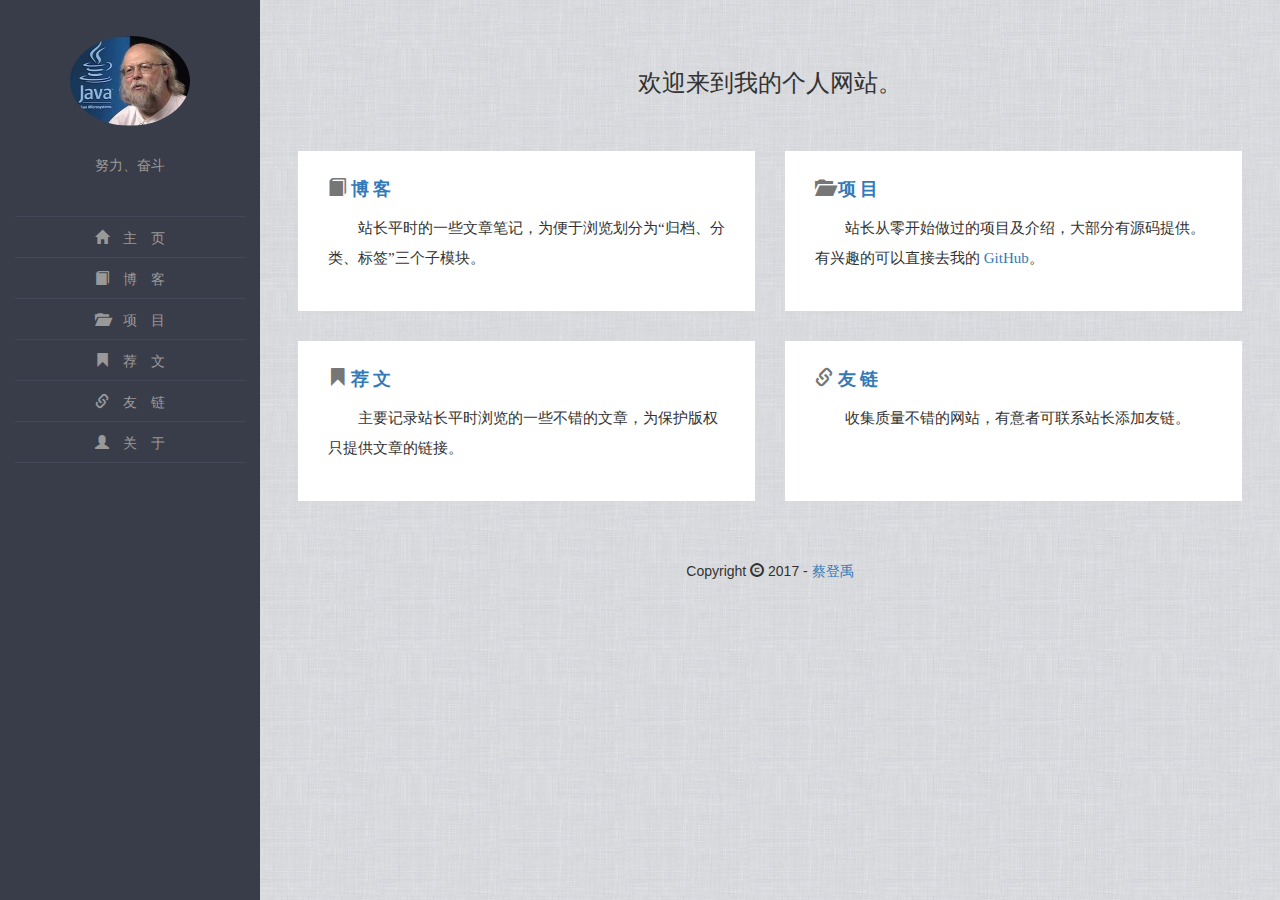
==== commit 0980484d: "。。" ====
--- a/src/main/webapp/index.html
+++ b/src/main/webapp/index.html
@@ -1,101 +1,101 @@
-<!DOCTYPE html>
-<html ng-app="webApp">
-<head lang="zh">
-    <meta charset="UTF-8">
-    <title>蔡登禹的个人网站</title>
-    <meta name="fragment" content="!">
-    <meta name="keywords" content="潘海南,FireOct,个人网站,博客,项目,荐文,推荐文章,友链">
-    <!-- by霸下工作室 -->
-    <link rel="icon" href="images/fire_favicon.ico">
-    <meta name="viewport"
-          content="width=device-width,initial-scale=1.0,maximum-scale=1.0,user-scalable=no">
-    <!--<link rel="stylesheet" href="plugins/editor.md/css/style.css"/>-->
-    <link rel="stylesheet" href="plugins/editor.md/css/editormd.css"/>
-    <link rel="stylesheet" href="css/bootstrap.min.css">
-
-    <link rel="stylesheet" href="css/base.css"/>
-    <link rel="stylesheet" href="css/left-nav.css"/>
-
-    <script src="plugins/jquery/jquery-1.11.3.min.js"></script>
-
-    <script src="plugins/bootstrap/bootstrap.min.js"></script>
-    <script src="plugins/angularjs/angular.min.js"></script>
-    <script src="plugins/angularjs-extend-lib/angular-route.min.js"></script>
-
-    <script src="app.js"></script>
-    <script src="scripts/constant.js"></script>
-    <script src="scripts/http.interceptor.js"></script>
-    <script src="scripts/request.service.js"></script>
-    <script src="modules/common/left-nav.controller.js"></script>
-    <script src="modules/index/index.controller.js"></script>
-    <script src="modules/index/index.service.js"></script>
-</head>
-<body>
-<ng-include src="'modules/common/left-nav.html'"></ng-include>
-<div ng-view></div>
-</body>
-<script src="plugins/angularjs-extend-lib/angular-sanitize.min.js"></script>
-<script src="plugins/angularjs-extend-lib/angular-ui-router.js"></script>
-<script src="plugins/angularjs-ui-bootstrap/ui-bootstrap-tpls-1.3.3.min.js"></script>
-<script src="plugins/angularjs-file-upload/ng-file-upload.min.js"></script>
-<script src="plugins/angularjs-file-upload/ng-file-upload-shim.min.js"></script>
-<link rel="stylesheet" href="css/top-nav.css"/>
-<link rel="stylesheet" href="css/left-sub-nav.css"/>
-<link rel="stylesheet" href="css/manage-left-sub-nav.css"/>
-<link rel="stylesheet" href="css/modules/blog.view.css"/>
-<link rel="stylesheet" href="css/modules/archive.view.css"/>
-<link rel="stylesheet" href="css/modules/category-tag.view.css"/>
-<link rel="stylesheet" href="css/modules/recmd-proj.view.css"/>
-<link rel="stylesheet" href="css/modules/friend.view.css"/>
-<link rel="stylesheet" href="css/modules/manage.view.css"/>
-<script src="modules/recommend/recommend.service.js"></script>
-<script src="modules/recommend/recommend.controller.js"></script>
-<script src="modules/project/project.service.js"></script>
-<script src="modules/project/project.controller.js"></script>
-<script src="modules/blog/article/article.service.js"></script>
-<script src="modules/blog/article/message.service.js"></script>
-<script src="modules/blog/article/article.controller.js"></script>
-<script src="modules/blog/article/article.detail.controller.js"></script>
-<script src="modules/blog/category/category.service.js"></script>
-<script src="modules/blog/category/category.list.controller.js"></script>
-<script src="modules/blog/category/category.article.controller.js"></script>
-<script src="modules/blog/tag/tag.service.js"></script>
-<script src="modules/blog/tag/tag.list.controller.js"></script>
-<script src="modules/blog/tag/tag.article.controller.js"></script>
-<script src="modules/blog/archive/archive.service.js"></script>
-<script src="modules/blog/archive/archive.list.controller.js"></script>
-<script src="modules/blog/archive/archive.article.controller.js"></script>
-<script src="modules/about/about.controller.js"></script>
-<script src="modules/about/about.service.js"></script>
-<script src="modules/friendlink/friendlink.controller.js"></script>
-<script src="modules/friendlink/friendlink.service.js"></script>
-<script src="modules/common/sign.controller.js"></script>
-<script src="modules/common/sign-controller-service.js"></script>
-
-<!-- 管理员即作者操作 -->
-<script src="modules/manage/manage.controller.js"></script>
-<script src="modules/manage/project/project.manage.service.js"></script>
-<script src="modules/manage/project/project.manage.controller.js"></script>
-<script src="modules/manage/sign/sign.manage.service.js"></script>
-<script src="modules/manage/sign/sign.manage.controller.js"></script>
-<script src="modules/manage/article/article.manage.service.js"></script>
-<script src="modules/manage/article/article.manage.controller.js"></script>
-<script src="modules/manage/article/article.form.manage.controller.js"></script>
-<script src="modules/manage/article/article.detail.manage.controller.js"></script>
-<script src="modules/manage/category/category.manage.service.js"></script>
-<script src="modules/manage/category/category.manage.controller.js"></script>
-<script src="modules/manage/category/category.add.controller.js"></script>
-<script src="modules/manage/tag/tag.manage.service.js"></script>
-<script src="modules/manage/tag/tag.manage.controller.js"></script>
-<script src="modules/manage/info/info.manage.service.js"></script>
-<script src="modules/manage/info/info.manage.controller.js"></script>
-<script src="modules/manage/info/info.form.manage.controller.js"></script>
-<script src="modules/manage/friendlink/friendlink.manage.service.js"></script>
-<script src="modules/manage/friendlink/friendlink.manage.controller.js"></script>
-<script src="modules/manage/recommend/recommend.manage.service.js"></script>
-<script src="modules/manage/recommend/recommend.manage.controller.js"></script>
-
-<script src="plugins/editor.md/lib/marked.min.js"></script>
-</html>
-
-
+<!DOCTYPE html>
+<html ng-app="webApp">
+<head lang="zh">
+    <meta charset="UTF-8">
+    <title>蔡登禹的个人网站</title>
+    <meta name="fragment" content="!">
+    <meta name="keywords" content="潘海南,FireOct,个人网站,博客,项目,荐文,推荐文章,友链">
+    <!-- by霸下工作室 -->
+    <link rel="icon" href="images/fire_favicon.ico">
+    <meta name="viewport"
+          content="width=device-width,initial-scale=1.0,maximum-scale=1.0,user-scalable=no">
+    <!--<link rel="stylesheet" href="plugins/editor.md/css/style.css"/>-->
+    <link rel="stylesheet" href="plugins/editor.md/css/editormd.css"/>
+    <link rel="stylesheet" href="css/bootstrap.min.css">
+
+    <link rel="stylesheet" href="css/base.css"/>
+    <link rel="stylesheet" href="css/left-nav.css"/>
+
+    <script src="plugins/jquery/jquery-1.11.3.min.js"></script>
+
+    <script src="plugins/bootstrap/bootstrap.min.js"></script>
+    <script src="plugins/angularjs/angular.min.js"></script>
+    <script src="plugins/angularjs-extend-lib/angular-route.min.js"></script>
+
+    <script src="app.js"></script>
+    <script src="scripts/constant.js"></script>
+    <script src="scripts/http.interceptor.js"></script>
+    <script src="scripts/request.service.js"></script>
+    <script src="modules/common/left-nav.controller.js"></script>
+    <script src="modules/index/index.controller.js"></script>
+    <script src="modules/index/index.service.js"></script>
+</head>
+<body>
+<ng-include src="'modules/common/left-nav.html'"></ng-include>
+<div ng-view></div>
+</body>
+<script src="plugins/angularjs-extend-lib/angular-sanitize.min.js"></script>
+<script src="plugins/angularjs-extend-lib/angular-ui-router.js"></script>
+<script src="plugins/angularjs-ui-bootstrap/ui-bootstrap-tpls-1.3.3.min.js"></script>
+<script src="plugins/angularjs-file-upload/ng-file-upload.min.js"></script>
+<script src="plugins/angularjs-file-upload/ng-file-upload-shim.min.js"></script>
+<link rel="stylesheet" href="css/top-nav.css"/>
+<link rel="stylesheet" href="css/left-sub-nav.css"/>
+<link rel="stylesheet" href="css/manage-left-sub-nav.css"/>
+<link rel="stylesheet" href="css/modules/blog.view.css"/>
+<link rel="stylesheet" href="css/modules/archive.view.css"/>
+<link rel="stylesheet" href="css/modules/category-tag.view.css"/>
+<link rel="stylesheet" href="css/modules/recmd-proj.view.css"/>
+<link rel="stylesheet" href="css/modules/friend.view.css"/>
+<link rel="stylesheet" href="css/modules/manage.view.css"/>
+<script src="modules/recommend/recommend.service.js"></script>
+<script src="modules/recommend/recommend.controller.js"></script>
+<script src="modules/project/project.service.js"></script>
+<script src="modules/project/project.controller.js"></script>
+<script src="modules/blog/article/article.service.js"></script>
+<script src="modules/blog/article/message.service.js"></script>
+<script src="modules/blog/article/article.controller.js"></script>
+<script src="modules/blog/article/article.detail.controller.js"></script>
+<script src="modules/blog/category/category.service.js"></script>
+<script src="modules/blog/category/category.list.controller.js"></script>
+<script src="modules/blog/category/category.article.controller.js"></script>
+<script src="modules/blog/tag/tag.service.js"></script>
+<script src="modules/blog/tag/tag.list.controller.js"></script>
+<script src="modules/blog/tag/tag.article.controller.js"></script>
+<script src="modules/blog/archive/archive.service.js"></script>
+<script src="modules/blog/archive/archive.list.controller.js"></script>
+<script src="modules/blog/archive/archive.article.controller.js"></script>
+<script src="modules/about/about.controller.js"></script>
+<script src="modules/about/about.service.js"></script>
+<script src="modules/friendlink/friendlink.controller.js"></script>
+<script src="modules/friendlink/friendlink.service.js"></script>
+<script src="modules/common/sign.controller.js"></script>
+<script src="modules/common/sign-controller-service.js"></script>
+
+<!-- 管理员即作者操作 -->
+<script src="modules/manage/manage.controller.js"></script>
+<script src="modules/manage/project/project.manage.service.js"></script>
+<script src="modules/manage/project/project.manage.controller.js"></script>
+<script src="modules/manage/sign/sign.manage.service.js"></script>
+<script src="modules/manage/sign/sign.manage.controller.js"></script>
+<script src="modules/manage/article/article.manage.service.js"></script>
+<script src="modules/manage/article/article.manage.controller.js"></script>
+<script src="modules/manage/article/article.form.manage.controller.js"></script>
+<script src="modules/manage/article/article.detail.manage.controller.js"></script>
+<script src="modules/manage/category/category.manage.service.js"></script>
+<script src="modules/manage/category/category.manage.controller.js"></script>
+<script src="modules/manage/category/category.add.controller.js"></script>
+<script src="modules/manage/tag/tag.manage.service.js"></script>
+<script src="modules/manage/tag/tag.manage.controller.js"></script>
+<script src="modules/manage/info/info.manage.service.js"></script>
+<script src="modules/manage/info/info.manage.controller.js"></script>
+<script src="modules/manage/info/info.form.manage.controller.js"></script>
+<script src="modules/manage/friendlink/friendlink.manage.service.js"></script>
+<script src="modules/manage/friendlink/friendlink.manage.controller.js"></script>
+<script src="modules/manage/recommend/recommend.manage.service.js"></script>
+<script src="modules/manage/recommend/recommend.manage.controller.js"></script>
+
+<script src="plugins/editor.md/lib/marked.min.js"></script>
+</html>
+
+
--- a/src/main/webapp/plugins/editor.md/css/style.css
+++ b/src/main/webapp/plugins/editor.md/css/style.css
@@ -1,94 +1,94 @@
-* {
-    padding: 0;
-    margin: 0;
-}
-
-*, *:before, *:after {
-    -webkit-box-sizing: border-box;
-    -moz-box-sizing: border-box;
-    box-sizing: border-box;
-}
-		body,div,dl,dt,dd,ul,ol,li,h1,h2,h3,h4,h5,h6,pre,code,form,fieldset,legend,input,textarea,p,blockquote,th,td,hr,button,article,aside,details,figcaption,figure,footer,header,hgroup,menu,nav,section{
-    margin: 0;
-    padding: 0;
-}
-
-article, aside, details, figcaption, figure, footer, header, hgroup, menu, nav, section, summary {
-    display: block;
-}
-
-audio, canvas, video {
-    display: inline-block;
-}
-
-img {
-    border: none;
-    vertical-align: middle;
-}
-
-ul, ol {
-    /*list-style: none;*/
-}
-
-.clear {
-    *zoom: 1;           /* for IE 6/7 */
-}
-
-.clear:before, .clear:after {
-    height: 0; 
-    content: "";
-    font-size: 0;
-    display: table;
-    line-height: 0;     /* for Opera */
-    visibility: hidden;
-}
-
-.clear:after {
-    clear: both;
-}
-
-body {
-    font-size: 14px;
-    color: #666;
-    font-family: "Microsoft YaHei", "微软雅黑", Helvetica, Tahoma, STXihei, "华文细黑", STHeiti, "Helvetica Neue", Helvetica, Tahoma, "Droid Sans", "wenquanyi micro hei", FreeSans, Arimo, Arial, SimSun, "宋体", Heiti, "黑体", sans-serif; 
-    background: #fff;
-    text-align: center;
-}
-
-#layout {
-    text-align: left;
-}
-
-#layout > header, .btns {
-    padding: 15px 0;
-    width: 90%;
-    margin: 0 auto;
-}
-
-.btns {
-    padding-top: 0;
-}
-
-.btns button {
-    padding: 2px 8px;
-}
-
-#layout > header > h1 {
-    font-size: 20px;
-    margin-bottom: 10px;
-}
-
-.btns button, .btn {
-    padding: 8px 10px;
-    background: #fff;
-    border: 1px solid #ddd;
-    -webkit-border-radius: 3px;
-    border-radius: 3px;
-    cursor: pointer;
-    -webkit-transition: background 300ms ease-out;
-    transition: background 300ms ease-out;
-}
-
-.btns button:hover, .btn:hover {
-    background: #f6f6f6;
+* {
+    padding: 0;
+    margin: 0;
+}
+
+*, *:before, *:after {
+    -webkit-box-sizing: border-box;
+    -moz-box-sizing: border-box;
+    box-sizing: border-box;
+}
+		body,div,dl,dt,dd,ul,ol,li,h1,h2,h3,h4,h5,h6,pre,code,form,fieldset,legend,input,textarea,p,blockquote,th,td,hr,button,article,aside,details,figcaption,figure,footer,header,hgroup,menu,nav,section{
+    margin: 0;
+    padding: 0;
+}
+
+article, aside, details, figcaption, figure, footer, header, hgroup, menu, nav, section, summary {
+    display: block;
+}
+
+audio, canvas, video {
+    display: inline-block;
+}
+
+img {
+    border: none;
+    vertical-align: middle;
+}
+
+ul, ol {
+    /*list-style: none;*/
+}
+
+.clear {
+    *zoom: 1;           /* for IE 6/7 */
+}
+
+.clear:before, .clear:after {
+    height: 0; 
+    content: "";
+    font-size: 0;
+    display: table;
+    line-height: 0;     /* for Opera */
+    visibility: hidden;
+}
+
+.clear:after {
+    clear: both;
+}
+
+body {
+    font-size: 14px;
+    color: #666;
+    font-family: "Microsoft YaHei", "微软雅黑", Helvetica, Tahoma, STXihei, "华文细黑", STHeiti, "Helvetica Neue", Helvetica, Tahoma, "Droid Sans", "wenquanyi micro hei", FreeSans, Arimo, Arial, SimSun, "宋体", Heiti, "黑体", sans-serif; 
+    background: #fff;
+    text-align: center;
+}
+
+#layout {
+    text-align: left;
+}
+
+#layout > header, .btns {
+    padding: 15px 0;
+    width: 90%;
+    margin: 0 auto;
+}
+
+.btns {
+    padding-top: 0;
+}
+
+.btns button {
+    padding: 2px 8px;
+}
+
+#layout > header > h1 {
+    font-size: 20px;
+    margin-bottom: 10px;
+}
+
+.btns button, .btn {
+    padding: 8px 10px;
+    background: #fff;
+    border: 1px solid #ddd;
+    -webkit-border-radius: 3px;
+    border-radius: 3px;
+    cursor: pointer;
+    -webkit-transition: background 300ms ease-out;
+    transition: background 300ms ease-out;
+}
+
+.btns button:hover, .btn:hover {
+    background: #f6f6f6;
 }--- a/src/main/webapp/plugins/editor.md/css/editormd.css
+++ b/src/main/webapp/plugins/editor.md/css/editormd.css
@@ -1,4456 +1,4456 @@
-/*
- * Editor.md
- *
- * @file        editormd.css 
- * @version     v1.5.0 
- * @description Open source online markdown editor.
- * @license     MIT License
- * @author      Pandao
- * {@link       https://github.com/pandao/editor.md}
- * @updateTime  2015-06-09
- */
-
-@charset "UTF-8";
-/*! prefixes.scss v0.1.0 | Author: Pandao | https://github.com/pandao/prefixes.scss | MIT license | Copyright (c) 2015 */
-.editormd {
-  width: 90%;
-  height: 640px;
-  margin: 0 auto;
-  text-align: left;
-  overflow: hidden;
-  position: relative;
-  margin-bottom: 15px;
-  border: 1px solid #ddd;
- /* border-radius: 5px;*/
-  font-family: "Meiryo UI", "Microsoft YaHei", "Malgun Gothic", "Segoe UI", "Trebuchet MS", Helvetica, "Monaco", monospace, Tahoma, STXihei, "华文细黑", STHeiti, "Helvetica Neue", "Droid Sans", "wenquanyi micro hei", FreeSans, Arimo, Arial, SimSun, "宋体", Heiti, "黑体", sans-serif;
-}
-@media ( max-width : 768px) {
-    .editormd {
-        max-width: 100%;
-    }
-}
-.editormd *, .editormd *:before, .editormd *:after {
-  -webkit-box-sizing: border-box;
-  -moz-box-sizing: border-box;
-  box-sizing: border-box;
-}
-.editormd a {
-  text-decoration: none;
-}
-.editormd img {
-  border: none;
-  vertical-align: middle;
-}
-.editormd > textarea,
-.editormd .editormd-html-textarea,
-.editormd .editormd-markdown-textarea {
-  width: 0;
-  height: 0;
-  outline: 0;
-  resize: none;
-}
-.editormd .editormd-html-textarea,
-.editormd .editormd-markdown-textarea {
-  display: none;
-}
-.editormd input[type="text"],
-.editormd input[type="button"],
-.editormd input[type="submit"],
-.editormd select, .editormd textarea, .editormd button {
-  -webkit-appearance: none;
-  -moz-appearance: none;
-  -ms-appearance: none;
-  appearance: none;
-}
-.editormd ::-webkit-scrollbar {
-  height: 10px;
-  width: 7px;
-  background: rgba(0, 0, 0, 0.1);
-}
-.editormd ::-webkit-scrollbar:hover {
-  background: rgba(0, 0, 0, 0.2);
-}
-.editormd ::-webkit-scrollbar-thumb {
-  background: rgba(0, 0, 0, 0.3);
-  -webkit-border-radius: 6px;
-  -moz-border-radius: 6px;
-  -ms-border-radius: 6px;
-  -o-border-radius: 6px;
-  border-radius: 6px;
-}
-.editormd ::-webkit-scrollbar-thumb:hover {
-  -webkit-box-shadow: inset 1px 1px 1px rgba(0, 0, 0, 0.25);
-  /* Webkit browsers */
-  -moz-box-shadow: inset 1px 1px 1px rgba(0, 0, 0, 0.25);
-  /* Firefox */
-  -ms-box-shadow: inset 1px 1px 1px rgba(0, 0, 0, 0.25);
-  /* IE9 */
-  -o-box-shadow: inset 1px 1px 1px rgba(0, 0, 0, 0.25);
-  /* Opera(Old) */
-  box-shadow: inset 1px 1px 1px rgba(0, 0, 0, 0.25);
-  /* IE9+, News */
-  background-color: rgba(0, 0, 0, 0.4);
-}
-
-.editormd-user-unselect {
-  -webkit-user-select: none;
-  -moz-user-select: none;
-  -ms-user-select: none;
-  -o-user-select: none;
-  user-select: none;
-}
-
-.editormd-toolbar {
-  width: 100%;
-  min-height: 37px;
-  background: #fff;
-  display: none;
-  position: absolute;
-  top: 0;
-  left: 0;
-  z-index: 10;
-  border-bottom: 1px solid #ddd;
-}
-
-.editormd-toolbar-container {
-  padding: 0 8px;
-  min-height: 35px;
-  -webkit-user-select: none;
-  -moz-user-select: none;
-  -ms-user-select: none;
-  -o-user-select: none;
-  user-select: none;
-}
-
-.editormd-menu {
-  margin: 0;
-  padding: 0;
-  list-style: none;
-}
-.editormd-menu > li {
-  margin: 0;
-  padding: 5px 1px;
-  display: inline-block;
-  position: relative;
-}
-.editormd-menu > li.divider {
-  display: inline-block;
-  text-indent: -9999px;
-  margin: 0 5px;
-  height: 65%;
-  border-right: 1px solid #ddd;
-}
-.editormd-menu > li > a {
-  outline: 0;
-  color: #666;
-  display: inline-block;
-  min-width: 24px;
-  font-size: 16px;
-  text-decoration: none;
-  text-align: center;
-  -webkit-border-radius: 2px;
-  -moz-border-radius: 2px;
-  -ms-border-radius: 2px;
-  -o-border-radius: 2px;
-  border-radius: 2px;
-  border: 1px solid #fff;
-  -webkit-transition: all 300ms ease-out;
-  /* Safari, Chrome */
-  -moz-transition: all 300ms ease-out;
-  /* Firefox 4.0~16.0 */
-  transition: all 300ms ease-out;
-  /* IE >9, FF >15, Opera >12.0 */
-}
-.editormd-menu > li > a:hover, .editormd-menu > li > a.active {
-  border: 1px solid #ddd;
-  background: #eee;
-}
-.editormd-menu > li > a > .fa {
-  text-align: center;
-  display: block;
-  padding: 5px;
-}
-.editormd-menu > li > a > .editormd-bold {
-  padding: 5px 2px;
-  display: inline-block;
-  font-weight: bold;
-}
-.editormd-menu > li:hover .editormd-dropdown-menu {
-  display: block;
-}
-.editormd-menu > li + li > a {
-  margin-left: 3px;
-}
-
-.editormd-dropdown-menu {
-  display: none;
-  background: #fff;
-  border: 1px solid #ddd;
-  width: 148px;
-  list-style: none;
-  position: absolute;
-  top: 33px;
-  left: 0;
-  z-index: 100;
-  -webkit-box-shadow: 1px 2px 6px rgba(0, 0, 0, 0.15);
-  /* Webkit browsers */
-  -moz-box-shadow: 1px 2px 6px rgba(0, 0, 0, 0.15);
-  /* Firefox */
-  -ms-box-shadow: 1px 2px 6px rgba(0, 0, 0, 0.15);
-  /* IE9 */
-  -o-box-shadow: 1px 2px 6px rgba(0, 0, 0, 0.15);
-  /* Opera(Old) */
-  box-shadow: 1px 2px 6px rgba(0, 0, 0, 0.15);
-  /* IE9+, News */
-}
-.editormd-dropdown-menu:before, .editormd-dropdown-menu:after {
-  width: 0;
-  height: 0;
-  display: block;
-  content: "";
-  position: absolute;
-  top: -11px;
-  left: 8px;
-  border: 5px solid transparent;
-}
-.editormd-dropdown-menu:before {
-  border-bottom-color: #ccc;
-}
-.editormd-dropdown-menu:after {
-  border-bottom-color: #ffffff;
-  top: -10px;
-}
-.editormd-dropdown-menu > li > a {
-  color: #666;
-  display: block;
-  text-decoration: none;
-  padding: 8px 10px;
-}
-.editormd-dropdown-menu > li > a:hover {
-  background: #f6f6f6;
-  -webkit-transition: all 300ms ease-out;
-  /* Safari, Chrome */
-  -moz-transition: all 300ms ease-out;
-  /* Firefox 4.0~16.0 */
-  transition: all 300ms ease-out;
-  /* IE >9, FF >15, Opera >12.0 */
-}
-.editormd-dropdown-menu > li + li {
-  border-top: 1px solid #ddd;
-}
-
-.editormd-container {
-  margin: 0;
-  width: 100%;
-  height: 100%;
-  overflow: hidden;
-  padding: 35px 0 0;
-  position: relative;
-  background: #fff;
-  -webkit-box-sizing: border-box;
-  -moz-box-sizing: border-box;
-  box-sizing: border-box;
-}
-
-.editormd-dialog {
-  color: #666;
-  position: fixed;
-  z-index: 99999;
-  display: none;
-  -webkit-border-radius: 3px;
-  -moz-border-radius: 3px;
-  -ms-border-radius: 3px;
-  -o-border-radius: 3px;
-  border-radius: 3px;
-  -webkit-box-shadow: 0 0 10px rgba(0, 0, 0, 0.3);
-  /* Webkit browsers */
-  -moz-box-shadow: 0 0 10px rgba(0, 0, 0, 0.3);
-  /* Firefox */
-  -ms-box-shadow: 0 0 10px rgba(0, 0, 0, 0.3);
-  /* IE9 */
-  -o-box-shadow: 0 0 10px rgba(0, 0, 0, 0.3);
-  /* Opera(Old) */
-  box-shadow: 0 0 10px rgba(0, 0, 0, 0.3);
-  /* IE9+, News */
-  background: #fff;
-  font-size: 14px;
-}
-
-.editormd-dialog-container {
-  position: relative;
-  padding: 20px;
-  line-height: 1.4;
-}
-.editormd-dialog-container h1 {
-  font-size: 24px;
-  margin-bottom: 10px;
-}
-.editormd-dialog-container h1 .fa {
-  color: #2C7EEA;
-  padding-right: 5px;
-}
-.editormd-dialog-container h1 small {
-  padding-left: 5px;
-  font-weight: normal;
-  font-size: 12px;
-  color: #999;
-}
-.editormd-dialog-container select {
-  color: #999;
-  padding: 3px 8px;
-  border: 1px solid #ddd;
-}
-
-.editormd-dialog-close {
-  position: absolute;
-  top: 12px;
-  right: 15px;
-  font-size: 18px;
-  color: #ccc;
-  -webkit-transition: color 300ms ease-out;
-  /* Safari, Chrome */
-  -moz-transition: color 300ms ease-out;
-  /* Firefox 4.0~16.0 */
-  transition: color 300ms ease-out;
-  /* IE >9, FF >15, Opera >12.0 */
-}
-.editormd-dialog-close:hover {
-  color: #999;
-}
-
-.editormd-dialog-header {
-  padding: 11px 20px;
-  border-bottom: 1px solid #eee;
-  -webkit-transition: background 300ms ease-out;
-  /* Safari, Chrome */
-  -moz-transition: background 300ms ease-out;
-  /* Firefox 4.0~16.0 */
-  transition: background 300ms ease-out;
-  /* IE >9, FF >15, Opera >12.0 */
-}
-.editormd-dialog-header:hover {
-  background: #f6f6f6;
-}
-
-.editormd-dialog-title {
-  font-size: 14px;
-}
-
-.editormd-dialog-footer {
-  padding: 10px 0 0 0;
-  text-align: right;
-}
-
-.editormd-dialog-info {
-  width: 420px;
-}
-.editormd-dialog-info h1 {
-  font-weight: normal;
-}
-.editormd-dialog-info .editormd-dialog-container {
-  padding: 20px 25px 25px;
-}
-.editormd-dialog-info .editormd-dialog-close {
-  top: 10px;
-  right: 10px;
-}
-.editormd-dialog-info p > a, .editormd-dialog-info .hover-link:hover {
-  color: #2196F3;
-}
-.editormd-dialog-info .hover-link {
-  color: #666;
-}
-.editormd-dialog-info a .fa-external-link {
-  display: none;
-}
-.editormd-dialog-info a:hover {
-  color: #2196F3;
-}
-.editormd-dialog-info a:hover .fa-external-link {
-  display: inline-block;
-}
-
-.editormd-mask,
-.editormd-container-mask,
-.editormd-dialog-mask {
-  display: none;
-  width: 100%;
-  height: 100%;
-  position: absolute;
-  top: 0;
-  left: 0;
-}
-
-.editormd-mask,
-.editormd-dialog-mask-bg {
-  background: #fff;
-  opacity: 0.5;
-  filter: alpha(opacity=50);
-}
-
-.editormd-mask {
-  position: fixed;
-  background: #000;
-  opacity: 0.2;
-  /* W3C */
-  filter: alpha(opacity=20);
-  /* IE */
-  z-index: 99998;
-}
-
-.editormd-container-mask,
-.editormd-dialog-mask-con {
-  background: url(../images/loading.gif) no-repeat center center;
-  -webkit-background-size: 32px 32px;
-  /* Chrome, iOS, Safari */
-  -moz-background-size: 32px 32px;
-  /* Firefox 3.6~4.0 */
-  -o-background-size: 32px 32px;
-  /* Opera 9.5 */
-  background-size: 32px 32px;
-  /* IE9+, New */
-}
-
-.editormd-container-mask {
-  z-index: 20;
-  display: block;
-  background-color: #fff;
-}
-
-@media only screen and (-webkit-min-device-pixel-ratio: 2), only screen and (min-device-pixel-ratio: 2) {
-  .editormd-container-mask,
-  .editormd-dialog-mask-con {
-    background-image: url(../images/loading@2x.gif);
-  }
-}
-@media only screen and (-webkit-min-device-pixel-ratio: 3), only screen and (min-device-pixel-ratio: 3) {
-  .editormd-container-mask,
-  .editormd-dialog-mask-con {
-    background-image: url(../images/loading@3x.gif);
-  }
-}
-.editormd-code-block-dialog textarea,
-.editormd-preformatted-text-dialog textarea {
-  width: 100%;
-  height: 400px;
-  margin-bottom: 6px;
-  overflow: auto;
-  border: 1px solid #eee;
-  background: #fff;
-  padding: 15px;
-  resize: none;
-}
-
-.editormd-code-toolbar {
-  color: #999;
-  font-size: 14px;
-  margin: -5px 0 10px;
-}
-
-.editormd-grid-table {
-  width: 99%;
-  display: table;
-  border: 1px solid #ddd;
-  border-collapse: collapse;
-}
-
-.editormd-grid-table-row {
-  width: 100%;
-  display: table-row;
-}
-.editormd-grid-table-row a {
-  font-size: 1.4em;
-  width: 5%;
-  height: 36px;
-  color: #999;
-  text-align: center;
-  display: table-cell;
-  vertical-align: middle;
-  border: 1px solid #ddd;
-  text-decoration: none;
-  -webkit-transition: background-color 300ms ease-out, color 100ms ease-in;
-  /* Safari, Chrome */
-  -moz-transition: background-color 300ms ease-out, color 100ms ease-in;
-  /* Firefox 4.0~16.0 */
-  transition: background-color 300ms ease-out, color 100ms ease-in;
-  /* IE >9, FF >15, Opera >12.0 */
-}
-.editormd-grid-table-row a.selected {
-  color: #666;
-  background-color: #eee;
-}
-.editormd-grid-table-row a:hover {
-  color: #777;
-  background-color: #f6f6f6;
-}
-
-.editormd-tab-head {
-  list-style: none;
-  border-bottom: 1px solid #ddd;
-}
-.editormd-tab-head li {
-  display: inline-block;
-}
-.editormd-tab-head li a {
-  color: #999;
-  display: block;
-  padding: 6px 12px 5px;
-  text-align: center;
-  text-decoration: none;
-  margin-bottom: -1px;
-  border: 1px solid #ddd;
-  -webkit-border-top-left-radius: 3px;
-  -moz-border-top-left-radius: 3px;
-  -ms-border-top-left-radius: 3px;
-  -o-border-top-left-radius: 3px;
-  border-top-left-radius: 3px;
-  -webkit-border-top-right-radius: 3px;
-  -moz-border-top-right-radius: 3px;
-  -ms-border-top-right-radius: 3px;
-  -o-border-top-right-radius: 3px;
-  border-top-right-radius: 3px;
-  background: #f6f6f6;
-  -webkit-transition: all 300ms ease-out;
-  /* Safari, Chrome */
-  -moz-transition: all 300ms ease-out;
-  /* Firefox 4.0~16.0 */
-  transition: all 300ms ease-out;
-  /* IE >9, FF >15, Opera >12.0 */
-}
-.editormd-tab-head li a:hover {
-  color: #666;
-  background: #eee;
-}
-.editormd-tab-head li.active a {
-  color: #666;
-  background: #fff;
-  border-bottom-color: #fff;
-}
-.editormd-tab-head li + li {
-  margin-left: 3px;
-}
-
-.editormd-tab-box {
-  padding: 20px 0;
-}
-
-.editormd-form {
-  color: #666;
-}
-.editormd-form label {
-  float: left;
-  display: block;
-  width: 75px;
-  text-align: left;
-  padding: 7px 0 15px 5px;
-  margin: 0 0 2px;
-  font-weight: normal;
-}
-.editormd-form br {
-  clear: both;
-}
-.editormd-form iframe {
-  display: none;
-}
-.editormd-form input:focus {
-  outline: 0;
-}
-.editormd-form input[type="text"], .editormd-form input[type="number"] {
-  color: #999;
-  padding: 8px;
-  border: 1px solid #ddd;
-}
-.editormd-form input[type="number"] {
-  width: 40px;
-  display: inline-block;
-  padding: 6px 8px;
-}
-.editormd-form input[type="text"] {
-  display: inline-block;
-  width: 264px;
-}
-.editormd-form .fa-btns {
-  display: inline-block;
-}
-.editormd-form .fa-btns a {
-  color: #999;
-  padding: 7px 10px 0 0;
-  display: inline-block;
-  text-decoration: none;
-  text-align: center;
-}
-.editormd-form .fa-btns .fa {
-  font-size: 1.3em;
-}
-.editormd-form .fa-btns label {
-  float: none;
-  display: inline-block;
-  width: auto;
-  text-align: left;
-  padding: 0 0 0 5px;
-  cursor: pointer;
-}
-
-.editormd-form input[type="submit"], .editormd-form .editormd-btn, .editormd-form button,
-.editormd-dialog-container input[type="submit"],
-.editormd-dialog-container .editormd-btn,
-.editormd-dialog-container button,
-.editormd-dialog-footer input[type="submit"],
-.editormd-dialog-footer .editormd-btn,
-.editormd-dialog-footer button {
-  color: #666;
-  min-width: 75px;
-  cursor: pointer;
-  background: #fff;
-  padding: 7px 10px;
-  border: 1px solid #ddd;
-  -webkit-border-radius: 3px;
-  -moz-border-radius: 3px;
-  -ms-border-radius: 3px;
-  -o-border-radius: 3px;
-  border-radius: 3px;
-  -webkit-transition: background 300ms ease-out;
-  /* Safari, Chrome */
-  -moz-transition: background 300ms ease-out;
-  /* Firefox 4.0~16.0 */
-  transition: background 300ms ease-out;
-  /* IE >9, FF >15, Opera >12.0 */
-}
-.editormd-form input[type="submit"]:hover, .editormd-form .editormd-btn:hover, .editormd-form button:hover,
-.editormd-dialog-container input[type="submit"]:hover,
-.editormd-dialog-container .editormd-btn:hover,
-.editormd-dialog-container button:hover,
-.editormd-dialog-footer input[type="submit"]:hover,
-.editormd-dialog-footer .editormd-btn:hover,
-.editormd-dialog-footer button:hover {
-  background: #eee;
-}
-.editormd-form .editormd-btn,
-.editormd-dialog-container .editormd-btn,
-.editormd-dialog-footer .editormd-btn {
-  padding: 5px 8px 4px\0;
-}
-.editormd-form .editormd-btn + .editormd-btn,
-.editormd-dialog-container .editormd-btn + .editormd-btn,
-.editormd-dialog-footer .editormd-btn + .editormd-btn {
-  margin-left: 8px;
-}
-
-.editormd-file-input {
-  width: 75px;
-  height: 32px;
-  margin-left: 8px;
-  position: relative;
-  display: inline-block;
-}
-.editormd-file-input input[type="file"] {
-  width: 75px;
-  height: 32px;
-  opacity: 0;
-  cursor: pointer;
-  background: #000;
-  display: inline-block;
-  position: absolute;
-  top: 0;
-  right: 0;
-}
-.editormd-file-input input[type="file"]::-webkit-file-upload-button {
-  visibility: hidden;
-}
-.editormd-file-input:hover input[type="submit"] {
-  background: #eee;
-}
-
-.editormd .CodeMirror, .editormd-preview {
-  display: inline-block;
-  width: 50%;
-  height: 100%;
-  vertical-align: top;
-  -webkit-box-sizing: border-box;
-  -moz-box-sizing: border-box;
-  box-sizing: border-box;
-  margin: 0;
-}
-
-.editormd-preview {
-  position: absolute;
-  top: 35px;
-  right: 0;
-  right: -1px\0;
-  overflow: auto;
-  line-height: 1.6;
-  display: none;
-  background: #fff;
-}
-
-.editormd .CodeMirror {
-  z-index: 10;
-  float: left;
-  border-right: 1px solid #ddd;
-  font-size: 14px;
-  font-family: "YaHei Consolas Hybrid", Consolas, "微软雅黑", "Meiryo UI", "Malgun Gothic", "Segoe UI", "Trebuchet MS", Helvetica, "Monaco", courier, monospace;
-  line-height: 1.6;
-  margin-top: 35px;
-}
-.editormd .CodeMirror pre {
-  font-size: 14px;
-  padding: 0 12px;
-}
-.editormd .CodeMirror-linenumbers {
-  padding: 0 5px;
-}
-.editormd .CodeMirror-selected {
-  background: #70B7FF;
-}
-.editormd .CodeMirror-focused .CodeMirror-selected {
-  background: #70B7FF;
-}
-.editormd .CodeMirror, .editormd .CodeMirror-scroll, .editormd .editormd-preview {
-  -webkit-overflow-scrolling: touch;
-}
-.editormd .styled-background {
-  background-color: #ff7;
-}
-.editormd .CodeMirror-focused .cm-matchhighlight {
-  background-image: url([data-uri]);
-  background-position: bottom;
-  background-repeat: repeat-x;
-}
-.editormd .CodeMirror-empty.CodeMirror-focused {
-  outline: none;
-}
-.editormd .CodeMirror pre.CodeMirror-placeholder {
-  color: #999;
-}
-.editormd .cm-trailingspace {
-  background-image: url([data-uri]);
-  background-position: bottom left;
-  background-repeat: repeat-x;
-}
-.editormd .cm-tab {
-  background: url([data-uri]);
-  background-position: right;
-  background-repeat: no-repeat;
-}
-
-/*! prefixes.scss v0.1.0 | Author: Pandao | https://github.com/pandao/prefixes.scss | MIT license | Copyright (c) 2015 */
-/*!
- *  Font Awesome 4.3.0 by @davegandy - http://fontawesome.io - @fontawesome
- *  License - http://fontawesome.io/license (Font: SIL OFL 1.1, CSS: MIT License)
- */
-/* FONT PATH
- * -------------------------- */
-@font-face {
-  font-family: 'FontAwesome';
-  src: url("../fonts/fontawesome-webfont.eot?v=4.3.0");
-  src: url("../fonts/fontawesome-webfont.eot?#iefix&v=4.3.0") format("embedded-opentype"), url("../fonts/fontawesome-webfont.woff2?v=4.3.0") format("woff2"), url("../fonts/fontawesome-webfont.woff?v=4.3.0") format("woff"), url("../fonts/fontawesome-webfont.ttf?v=4.3.0") format("truetype"), url("../fonts/fontawesome-webfont.svg?v=4.3.0#fontawesomeregular") format("svg");
-  font-weight: normal;
-  font-style: normal;
-}
-.fa {
-  display: inline-block;
-  font: normal normal normal 14px/1 FontAwesome;
-  font-size: inherit;
-  text-rendering: auto;
-  -webkit-font-smoothing: antialiased;
-  -moz-osx-font-smoothing: grayscale;
-  transform: translate(0, 0);
-}
-
-/* makes the font 33% larger relative to the icon container */
-.fa-lg {
-  font-size: 1.33333333em;
-  line-height: 0.75em;
-  vertical-align: -15%;
-}
-
-.fa-2x {
-  font-size: 2em;
-}
-
-.fa-3x {
-  font-size: 3em;
-}
-
-.fa-4x {
-  font-size: 4em;
-}
-
-.fa-5x {
-  font-size: 5em;
-}
-
-.fa-fw {
-  width: 1.28571429em;
-  text-align: center;
-}
-
-.fa-ul {
-  padding-left: 0;
-  margin-left: 2.14285714em;
-  list-style-type: none;
-}
-
-.fa-ul > li {
-  position: relative;
-}
-
-.fa-li {
-  position: absolute;
-  left: -2.14285714em;
-  width: 2.14285714em;
-  top: 0.14285714em;
-  text-align: center;
-}
-
-.fa-li.fa-lg {
-  left: -1.85714286em;
-}
-
-.fa-border {
-  padding: .2em .25em .15em;
-  border: solid 0.08em #eeeeee;
-  border-radius: .1em;
-}
-
-.pull-right {
-  float: right;
-}
-
-.pull-left {
-  float: left;
-}
-
-.fa.pull-left {
-  margin-right: .3em;
-}
-
-.fa.pull-right {
-  margin-left: .3em;
-}
-
-.fa-spin {
-  -webkit-animation: fa-spin 2s infinite linear;
-  animation: fa-spin 2s infinite linear;
-}
-
-.fa-pulse {
-  -webkit-animation: fa-spin 1s infinite steps(8);
-  animation: fa-spin 1s infinite steps(8);
-}
-
-@-webkit-keyframes fa-spin {
-  0% {
-    -webkit-transform: rotate(0deg);
-    transform: rotate(0deg);
-  }
-  100% {
-    -webkit-transform: rotate(359deg);
-    transform: rotate(359deg);
-  }
-}
-@keyframes fa-spin {
-  0% {
-    -webkit-transform: rotate(0deg);
-    transform: rotate(0deg);
-  }
-  100% {
-    -webkit-transform: rotate(359deg);
-    transform: rotate(359deg);
-  }
-}
-.fa-rotate-90 {
-  filter: progid:DXImageTransform.Microsoft.BasicImage(rotation=1);
-  -webkit-transform: rotate(90deg);
-  -ms-transform: rotate(90deg);
-  transform: rotate(90deg);
-}
-
-.fa-rotate-180 {
-  filter: progid:DXImageTransform.Microsoft.BasicImage(rotation=2);
-  -webkit-transform: rotate(180deg);
-  -ms-transform: rotate(180deg);
-  transform: rotate(180deg);
-}
-
-.fa-rotate-270 {
-  filter: progid:DXImageTransform.Microsoft.BasicImage(rotation=3);
-  -webkit-transform: rotate(270deg);
-  -ms-transform: rotate(270deg);
-  transform: rotate(270deg);
-}
-
-.fa-flip-horizontal {
-  filter: progid:DXImageTransform.Microsoft.BasicImage(rotation=0, mirror=1);
-  -webkit-transform: scale(-1, 1);
-  -ms-transform: scale(-1, 1);
-  transform: scale(-1, 1);
-}
-
-.fa-flip-vertical {
-  filter: progid:DXImageTransform.Microsoft.BasicImage(rotation=2, mirror=1);
-  -webkit-transform: scale(1, -1);
-  -ms-transform: scale(1, -1);
-  transform: scale(1, -1);
-}
-
-:root .fa-rotate-90,
-:root .fa-rotate-180,
-:root .fa-rotate-270,
-:root .fa-flip-horizontal,
-:root .fa-flip-vertical {
-  filter: none;
-}
-
-.fa-stack {
-  position: relative;
-  display: inline-block;
-  width: 2em;
-  height: 2em;
-  line-height: 2em;
-  vertical-align: middle;
-}
-
-.fa-stack-1x,
-.fa-stack-2x {
-  position: absolute;
-  left: 0;
-  width: 100%;
-  text-align: center;
-}
-
-.fa-stack-1x {
-  line-height: inherit;
-}
-
-.fa-stack-2x {
-  font-size: 2em;
-}
-
-.fa-inverse {
-  color: #ffffff;
-}
-
-/* Font Awesome uses the Unicode Private Use Area (PUA) to ensure screen
-   readers do not read off random characters that represent icons */
-.fa-glass:before {
-  content: "\f000";
-}
-
-.fa-music:before {
-  content: "\f001";
-}
-
-.fa-search:before {
-  content: "\f002";
-}
-
-.fa-envelope-o:before {
-  content: "\f003";
-}
-
-.fa-heart:before {
-  content: "\f004";
-}
-
-.fa-star:before {
-  content: "\f005";
-}
-
-.fa-star-o:before {
-  content: "\f006";
-}
-
-.fa-user:before {
-  content: "\f007";
-}
-
-.fa-film:before {
-  content: "\f008";
-}
-
-.fa-th-large:before {
-  content: "\f009";
-}
-
-.fa-th:before {
-  content: "\f00a";
-}
-
-.fa-th-list:before {
-  content: "\f00b";
-}
-
-.fa-check:before {
-  content: "\f00c";
-}
-
-.fa-remove:before,
-.fa-close:before,
-.fa-times:before {
-  content: "\f00d";
-}
-
-.fa-search-plus:before {
-  content: "\f00e";
-}
-
-.fa-search-minus:before {
-  content: "\f010";
-}
-
-.fa-power-off:before {
-  content: "\f011";
-}
-
-.fa-signal:before {
-  content: "\f012";
-}
-
-.fa-gear:before,
-.fa-cog:before {
-  content: "\f013";
-}
-
-.fa-trash-o:before {
-  content: "\f014";
-}
-
-.fa-home:before {
-  content: "\f015";
-}
-
-.fa-file-o:before {
-  content: "\f016";
-}
-
-.fa-clock-o:before {
-  content: "\f017";
-}
-
-.fa-road:before {
-  content: "\f018";
-}
-
-.fa-download:before {
-  content: "\f019";
-}
-
-.fa-arrow-circle-o-down:before {
-  content: "\f01a";
-}
-
-.fa-arrow-circle-o-up:before {
-  content: "\f01b";
-}
-
-.fa-inbox:before {
-  content: "\f01c";
-}
-
-.fa-play-circle-o:before {
-  content: "\f01d";
-}
-
-.fa-rotate-right:before,
-.fa-repeat:before {
-  content: "\f01e";
-}
-
-.fa-refresh:before {
-  content: "\f021";
-}
-
-.fa-list-alt:before {
-  content: "\f022";
-}
-
-.fa-lock:before {
-  content: "\f023";
-}
-
-.fa-flag:before {
-  content: "\f024";
-}
-
-.fa-headphones:before {
-  content: "\f025";
-}
-
-.fa-volume-off:before {
-  content: "\f026";
-}
-
-.fa-volume-down:before {
-  content: "\f027";
-}
-
-.fa-volume-up:before {
-  content: "\f028";
-}
-
-.fa-qrcode:before {
-  content: "\f029";
-}
-
-.fa-barcode:before {
-  content: "\f02a";
-}
-
-.fa-tag:before {
-  content: "\f02b";
-}
-
-.fa-tags:before {
-  content: "\f02c";
-}
-
-.fa-book:before {
-  content: "\f02d";
-}
-
-.fa-bookmark:before {
-  content: "\f02e";
-}
-
-.fa-print:before {
-  content: "\f02f";
-}
-
-.fa-camera:before {
-  content: "\f030";
-}
-
-.fa-font:before {
-  content: "\f031";
-}
-
-.fa-bold:before {
-  content: "\f032";
-}
-
-.fa-italic:before {
-  content: "\f033";
-}
-
-.fa-text-height:before {
-  content: "\f034";
-}
-
-.fa-text-width:before {
-  content: "\f035";
-}
-
-.fa-align-left:before {
-  content: "\f036";
-}
-
-.fa-align-center:before {
-  content: "\f037";
-}
-
-.fa-align-right:before {
-  content: "\f038";
-}
-
-.fa-align-justify:before {
-  content: "\f039";
-}
-
-.fa-list:before {
-  content: "\f03a";
-}
-
-.fa-dedent:before,
-.fa-outdent:before {
-  content: "\f03b";
-}
-
-.fa-indent:before {
-  content: "\f03c";
-}
-
-.fa-video-camera:before {
-  content: "\f03d";
-}
-
-.fa-photo:before,
-.fa-image:before,
-.fa-picture-o:before {
-  content: "\f03e";
-}
-
-.fa-pencil:before {
-  content: "\f040";
-}
-
-.fa-map-marker:before {
-  content: "\f041";
-}
-
-.fa-adjust:before {
-  content: "\f042";
-}
-
-.fa-tint:before {
-  content: "\f043";
-}
-
-.fa-edit:before,
-.fa-pencil-square-o:before {
-  content: "\f044";
-}
-
-.fa-share-square-o:before {
-  content: "\f045";
-}
-
-.fa-check-square-o:before {
-  content: "\f046";
-}
-
-.fa-arrows:before {
-  content: "\f047";
-}
-
-.fa-step-backward:before {
-  content: "\f048";
-}
-
-.fa-fast-backward:before {
-  content: "\f049";
-}
-
-.fa-backward:before {
-  content: "\f04a";
-}
-
-.fa-play:before {
-  content: "\f04b";
-}
-
-.fa-pause:before {
-  content: "\f04c";
-}
-
-.fa-stop:before {
-  content: "\f04d";
-}
-
-.fa-forward:before {
-  content: "\f04e";
-}
-
-.fa-fast-forward:before {
-  content: "\f050";
-}
-
-.fa-step-forward:before {
-  content: "\f051";
-}
-
-.fa-eject:before {
-  content: "\f052";
-}
-
-.fa-chevron-left:before {
-  content: "\f053";
-}
-
-.fa-chevron-right:before {
-  content: "\f054";
-}
-
-.fa-plus-circle:before {
-  content: "\f055";
-}
-
-.fa-minus-circle:before {
-  content: "\f056";
-}
-
-.fa-times-circle:before {
-  content: "\f057";
-}
-
-.fa-check-circle:before {
-  content: "\f058";
-}
-
-.fa-question-circle:before {
-  content: "\f059";
-}
-
-.fa-info-circle:before {
-  content: "\f05a";
-}
-
-.fa-crosshairs:before {
-  content: "\f05b";
-}
-
-.fa-times-circle-o:before {
-  content: "\f05c";
-}
-
-.fa-check-circle-o:before {
-  content: "\f05d";
-}
-
-.fa-ban:before {
-  content: "\f05e";
-}
-
-.fa-arrow-left:before {
-  content: "\f060";
-}
-
-.fa-arrow-right:before {
-  content: "\f061";
-}
-
-.fa-arrow-up:before {
-  content: "\f062";
-}
-
-.fa-arrow-down:before {
-  content: "\f063";
-}
-
-.fa-mail-forward:before,
-.fa-share:before {
-  content: "\f064";
-}
-
-.fa-expand:before {
-  content: "\f065";
-}
-
-.fa-compress:before {
-  content: "\f066";
-}
-
-.fa-plus:before {
-  content: "\f067";
-}
-
-.fa-minus:before {
-  content: "\f068";
-}
-
-.fa-asterisk:before {
-  content: "\f069";
-}
-
-.fa-exclamation-circle:before {
-  content: "\f06a";
-}
-
-.fa-gift:before {
-  content: "\f06b";
-}
-
-.fa-leaf:before {
-  content: "\f06c";
-}
-
-.fa-fire:before {
-  content: "\f06d";
-}
-
-.fa-eye:before {
-  content: "\f06e";
-}
-
-.fa-eye-slash:before {
-  content: "\f070";
-}
-
-.fa-warning:before,
-.fa-exclamation-triangle:before {
-  content: "\f071";
-}
-
-.fa-plane:before {
-  content: "\f072";
-}
-
-.fa-calendar:before {
-  content: "\f073";
-}
-
-.fa-random:before {
-  content: "\f074";
-}
-
-.fa-comment:before {
-  content: "\f075";
-}
-
-.fa-magnet:before {
-  content: "\f076";
-}
-
-.fa-chevron-up:before {
-  content: "\f077";
-}
-
-.fa-chevron-down:before {
-  content: "\f078";
-}
-
-.fa-retweet:before {
-  content: "\f079";
-}
-
-.fa-shopping-cart:before {
-  content: "\f07a";
-}
-
-.fa-folder:before {
-  content: "\f07b";
-}
-
-.fa-folder-open:before {
-  content: "\f07c";
-}
-
-.fa-arrows-v:before {
-  content: "\f07d";
-}
-
-.fa-arrows-h:before {
-  content: "\f07e";
-}
-
-.fa-bar-chart-o:before,
-.fa-bar-chart:before {
-  content: "\f080";
-}
-
-.fa-twitter-square:before {
-  content: "\f081";
-}
-
-.fa-facebook-square:before {
-  content: "\f082";
-}
-
-.fa-camera-retro:before {
-  content: "\f083";
-}
-
-.fa-key:before {
-  content: "\f084";
-}
-
-.fa-gears:before,
-.fa-cogs:before {
-  content: "\f085";
-}
-
-.fa-comments:before {
-  content: "\f086";
-}
-
-.fa-thumbs-o-up:before {
-  content: "\f087";
-}
-
-.fa-thumbs-o-down:before {
-  content: "\f088";
-}
-
-.fa-star-half:before {
-  content: "\f089";
-}
-
-.fa-heart-o:before {
-  content: "\f08a";
-}
-
-.fa-sign-out:before {
-  content: "\f08b";
-}
-
-.fa-linkedin-square:before {
-  content: "\f08c";
-}
-
-.fa-thumb-tack:before {
-  content: "\f08d";
-}
-
-.fa-external-link:before {
-  content: "\f08e";
-}
-
-.fa-sign-in:before {
-  content: "\f090";
-}
-
-.fa-trophy:before {
-  content: "\f091";
-}
-
-.fa-github-square:before {
-  content: "\f092";
-}
-
-.fa-upload:before {
-  content: "\f093";
-}
-
-.fa-lemon-o:before {
-  content: "\f094";
-}
-
-.fa-phone:before {
-  content: "\f095";
-}
-
-.fa-square-o:before {
-  content: "\f096";
-}
-
-.fa-bookmark-o:before {
-  content: "\f097";
-}
-
-.fa-phone-square:before {
-  content: "\f098";
-}
-
-.fa-twitter:before {
-  content: "\f099";
-}
-
-.fa-facebook-f:before,
-.fa-facebook:before {
-  content: "\f09a";
-}
-
-.fa-github:before {
-  content: "\f09b";
-}
-
-.fa-unlock:before {
-  content: "\f09c";
-}
-
-.fa-credit-card:before {
-  content: "\f09d";
-}
-
-.fa-rss:before {
-  content: "\f09e";
-}
-
-.fa-hdd-o:before {
-  content: "\f0a0";
-}
-
-.fa-bullhorn:before {
-  content: "\f0a1";
-}
-
-.fa-bell:before {
-  content: "\f0f3";
-}
-
-.fa-certificate:before {
-  content: "\f0a3";
-}
-
-.fa-hand-o-right:before {
-  content: "\f0a4";
-}
-
-.fa-hand-o-left:before {
-  content: "\f0a5";
-}
-
-.fa-hand-o-up:before {
-  content: "\f0a6";
-}
-
-.fa-hand-o-down:before {
-  content: "\f0a7";
-}
-
-.fa-arrow-circle-left:before {
-  content: "\f0a8";
-}
-
-.fa-arrow-circle-right:before {
-  content: "\f0a9";
-}
-
-.fa-arrow-circle-up:before {
-  content: "\f0aa";
-}
-
-.fa-arrow-circle-down:before {
-  content: "\f0ab";
-}
-
-.fa-globe:before {
-  content: "\f0ac";
-}
-
-.fa-wrench:before {
-  content: "\f0ad";
-}
-
-.fa-tasks:before {
-  content: "\f0ae";
-}
-
-.fa-filter:before {
-  content: "\f0b0";
-}
-
-.fa-briefcase:before {
-  content: "\f0b1";
-}
-
-.fa-arrows-alt:before {
-  content: "\f0b2";
-}
-
-.fa-group:before,
-.fa-users:before {
-  content: "\f0c0";
-}
-
-.fa-chain:before,
-.fa-link:before {
-  content: "\f0c1";
-}
-
-.fa-cloud:before {
-  content: "\f0c2";
-}
-
-.fa-flask:before {
-  content: "\f0c3";
-}
-
-.fa-cut:before,
-.fa-scissors:before {
-  content: "\f0c4";
-}
-
-.fa-copy:before,
-.fa-files-o:before {
-  content: "\f0c5";
-}
-
-.fa-paperclip:before {
-  content: "\f0c6";
-}
-
-.fa-save:before,
-.fa-floppy-o:before {
-  content: "\f0c7";
-}
-
-.fa-square:before {
-  content: "\f0c8";
-}
-
-.fa-navicon:before,
-.fa-reorder:before,
-.fa-bars:before {
-  content: "\f0c9";
-}
-
-.fa-list-ul:before {
-  content: "\f0ca";
-}
-
-.fa-list-ol:before {
-  content: "\f0cb";
-}
-
-.fa-strikethrough:before {
-  content: "\f0cc";
-}
-
-.fa-underline:before {
-  content: "\f0cd";
-}
-
-.fa-table:before {
-  content: "\f0ce";
-}
-
-.fa-magic:before {
-  content: "\f0d0";
-}
-
-.fa-truck:before {
-  content: "\f0d1";
-}
-
-.fa-pinterest:before {
-  content: "\f0d2";
-}
-
-.fa-pinterest-square:before {
-  content: "\f0d3";
-}
-
-.fa-google-plus-square:before {
-  content: "\f0d4";
-}
-
-.fa-google-plus:before {
-  content: "\f0d5";
-}
-
-.fa-money:before {
-  content: "\f0d6";
-}
-
-.fa-caret-down:before {
-  content: "\f0d7";
-}
-
-.fa-caret-up:before {
-  content: "\f0d8";
-}
-
-.fa-caret-left:before {
-  content: "\f0d9";
-}
-
-.fa-caret-right:before {
-  content: "\f0da";
-}
-
-.fa-columns:before {
-  content: "\f0db";
-}
-
-.fa-unsorted:before,
-.fa-sort:before {
-  content: "\f0dc";
-}
-
-.fa-sort-down:before,
-.fa-sort-desc:before {
-  content: "\f0dd";
-}
-
-.fa-sort-up:before,
-.fa-sort-asc:before {
-  content: "\f0de";
-}
-
-.fa-envelope:before {
-  content: "\f0e0";
-}
-
-.fa-linkedin:before {
-  content: "\f0e1";
-}
-
-.fa-rotate-left:before,
-.fa-undo:before {
-  content: "\f0e2";
-}
-
-.fa-legal:before,
-.fa-gavel:before {
-  content: "\f0e3";
-}
-
-.fa-dashboard:before,
-.fa-tachometer:before {
-  content: "\f0e4";
-}
-
-.fa-comment-o:before {
-  content: "\f0e5";
-}
-
-.fa-comments-o:before {
-  content: "\f0e6";
-}
-
-.fa-flash:before,
-.fa-bolt:before {
-  content: "\f0e7";
-}
-
-.fa-sitemap:before {
-  content: "\f0e8";
-}
-
-.fa-umbrella:before {
-  content: "\f0e9";
-}
-
-.fa-paste:before,
-.fa-clipboard:before {
-  content: "\f0ea";
-}
-
-.fa-lightbulb-o:before {
-  content: "\f0eb";
-}
-
-.fa-exchange:before {
-  content: "\f0ec";
-}
-
-.fa-cloud-download:before {
-  content: "\f0ed";
-}
-
-.fa-cloud-upload:before {
-  content: "\f0ee";
-}
-
-.fa-user-md:before {
-  content: "\f0f0";
-}
-
-.fa-stethoscope:before {
-  content: "\f0f1";
-}
-
-.fa-suitcase:before {
-  content: "\f0f2";
-}
-
-.fa-bell-o:before {
-  content: "\f0a2";
-}
-
-.fa-coffee:before {
-  content: "\f0f4";
-}
-
-.fa-cutlery:before {
-  content: "\f0f5";
-}
-
-.fa-file-text-o:before {
-  content: "\f0f6";
-}
-
-.fa-building-o:before {
-  content: "\f0f7";
-}
-
-.fa-hospital-o:before {
-  content: "\f0f8";
-}
-
-.fa-ambulance:before {
-  content: "\f0f9";
-}
-
-.fa-medkit:before {
-  content: "\f0fa";
-}
-
-.fa-fighter-jet:before {
-  content: "\f0fb";
-}
-
-.fa-beer:before {
-  content: "\f0fc";
-}
-
-.fa-h-square:before {
-  content: "\f0fd";
-}
-
-.fa-plus-square:before {
-  content: "\f0fe";
-}
-
-.fa-angle-double-left:before {
-  content: "\f100";
-}
-
-.fa-angle-double-right:before {
-  content: "\f101";
-}
-
-.fa-angle-double-up:before {
-  content: "\f102";
-}
-
-.fa-angle-double-down:before {
-  content: "\f103";
-}
-
-.fa-angle-left:before {
-  content: "\f104";
-}
-
-.fa-angle-right:before {
-  content: "\f105";
-}
-
-.fa-angle-up:before {
-  content: "\f106";
-}
-
-.fa-angle-down:before {
-  content: "\f107";
-}
-
-.fa-desktop:before {
-  content: "\f108";
-}
-
-.fa-laptop:before {
-  content: "\f109";
-}
-
-.fa-tablet:before {
-  content: "\f10a";
-}
-
-.fa-mobile-phone:before,
-.fa-mobile:before {
-  content: "\f10b";
-}
-
-.fa-circle-o:before {
-  content: "\f10c";
-}
-
-.fa-quote-left:before {
-  content: "\f10d";
-}
-
-.fa-quote-right:before {
-  content: "\f10e";
-}
-
-.fa-spinner:before {
-  content: "\f110";
-}
-
-.fa-circle:before {
-  content: "\f111";
-}
-
-.fa-mail-reply:before,
-.fa-reply:before {
-  content: "\f112";
-}
-
-.fa-github-alt:before {
-  content: "\f113";
-}
-
-.fa-folder-o:before {
-  content: "\f114";
-}
-
-.fa-folder-open-o:before {
-  content: "\f115";
-}
-
-.fa-smile-o:before {
-  content: "\f118";
-}
-
-.fa-frown-o:before {
-  content: "\f119";
-}
-
-.fa-meh-o:before {
-  content: "\f11a";
-}
-
-.fa-gamepad:before {
-  content: "\f11b";
-}
-
-.fa-keyboard-o:before {
-  content: "\f11c";
-}
-
-.fa-flag-o:before {
-  content: "\f11d";
-}
-
-.fa-flag-checkered:before {
-  content: "\f11e";
-}
-
-.fa-terminal:before {
-  content: "\f120";
-}
-
-.fa-code:before {
-  content: "\f121";
-}
-
-.fa-mail-reply-all:before,
-.fa-reply-all:before {
-  content: "\f122";
-}
-
-.fa-star-half-empty:before,
-.fa-star-half-full:before,
-.fa-star-half-o:before {
-  content: "\f123";
-}
-
-.fa-location-arrow:before {
-  content: "\f124";
-}
-
-.fa-crop:before {
-  content: "\f125";
-}
-
-.fa-code-fork:before {
-  content: "\f126";
-}
-
-.fa-unlink:before,
-.fa-chain-broken:before {
-  content: "\f127";
-}
-
-.fa-question:before {
-  content: "\f128";
-}
-
-.fa-info:before {
-  content: "\f129";
-}
-
-.fa-exclamation:before {
-  content: "\f12a";
-}
-
-.fa-superscript:before {
-  content: "\f12b";
-}
-
-.fa-subscript:before {
-  content: "\f12c";
-}
-
-.fa-eraser:before {
-  content: "\f12d";
-}
-
-.fa-puzzle-piece:before {
-  content: "\f12e";
-}
-
-.fa-microphone:before {
-  content: "\f130";
-}
-
-.fa-microphone-slash:before {
-  content: "\f131";
-}
-
-.fa-shield:before {
-  content: "\f132";
-}
-
-.fa-calendar-o:before {
-  content: "\f133";
-}
-
-.fa-fire-extinguisher:before {
-  content: "\f134";
-}
-
-.fa-rocket:before {
-  content: "\f135";
-}
-
-.fa-maxcdn:before {
-  content: "\f136";
-}
-
-.fa-chevron-circle-left:before {
-  content: "\f137";
-}
-
-.fa-chevron-circle-right:before {
-  content: "\f138";
-}
-
-.fa-chevron-circle-up:before {
-  content: "\f139";
-}
-
-.fa-chevron-circle-down:before {
-  content: "\f13a";
-}
-
-.fa-html5:before {
-  content: "\f13b";
-}
-
-.fa-css3:before {
-  content: "\f13c";
-}
-
-.fa-anchor:before {
-  content: "\f13d";
-}
-
-.fa-unlock-alt:before {
-  content: "\f13e";
-}
-
-.fa-bullseye:before {
-  content: "\f140";
-}
-
-.fa-ellipsis-h:before {
-  content: "\f141";
-}
-
-.fa-ellipsis-v:before {
-  content: "\f142";
-}
-
-.fa-rss-square:before {
-  content: "\f143";
-}
-
-.fa-play-circle:before {
-  content: "\f144";
-}
-
-.fa-ticket:before {
-  content: "\f145";
-}
-
-.fa-minus-square:before {
-  content: "\f146";
-}
-
-.fa-minus-square-o:before {
-  content: "\f147";
-}
-
-.fa-level-up:before {
-  content: "\f148";
-}
-
-.fa-level-down:before {
-  content: "\f149";
-}
-
-.fa-check-square:before {
-  content: "\f14a";
-}
-
-.fa-pencil-square:before {
-  content: "\f14b";
-}
-
-.fa-external-link-square:before {
-  content: "\f14c";
-}
-
-.fa-share-square:before {
-  content: "\f14d";
-}
-
-.fa-compass:before {
-  content: "\f14e";
-}
-
-.fa-toggle-down:before,
-.fa-caret-square-o-down:before {
-  content: "\f150";
-}
-
-.fa-toggle-up:before,
-.fa-caret-square-o-up:before {
-  content: "\f151";
-}
-
-.fa-toggle-right:before,
-.fa-caret-square-o-right:before {
-  content: "\f152";
-}
-
-.fa-euro:before,
-.fa-eur:before {
-  content: "\f153";
-}
-
-.fa-gbp:before {
-  content: "\f154";
-}
-
-.fa-dollar:before,
-.fa-usd:before {
-  content: "\f155";
-}
-
-.fa-rupee:before,
-.fa-inr:before {
-  content: "\f156";
-}
-
-.fa-cny:before,
-.fa-rmb:before,
-.fa-yen:before,
-.fa-jpy:before {
-  content: "\f157";
-}
-
-.fa-ruble:before,
-.fa-rouble:before,
-.fa-rub:before {
-  content: "\f158";
-}
-
-.fa-won:before,
-.fa-krw:before {
-  content: "\f159";
-}
-
-.fa-bitcoin:before,
-.fa-btc:before {
-  content: "\f15a";
-}
-
-.fa-file:before {
-  content: "\f15b";
-}
-
-.fa-file-text:before {
-  content: "\f15c";
-}
-
-.fa-sort-alpha-asc:before {
-  content: "\f15d";
-}
-
-.fa-sort-alpha-desc:before {
-  content: "\f15e";
-}
-
-.fa-sort-amount-asc:before {
-  content: "\f160";
-}
-
-.fa-sort-amount-desc:before {
-  content: "\f161";
-}
-
-.fa-sort-numeric-asc:before {
-  content: "\f162";
-}
-
-.fa-sort-numeric-desc:before {
-  content: "\f163";
-}
-
-.fa-thumbs-up:before {
-  content: "\f164";
-}
-
-.fa-thumbs-down:before {
-  content: "\f165";
-}
-
-.fa-youtube-square:before {
-  content: "\f166";
-}
-
-.fa-youtube:before {
-  content: "\f167";
-}
-
-.fa-xing:before {
-  content: "\f168";
-}
-
-.fa-xing-square:before {
-  content: "\f169";
-}
-
-.fa-youtube-play:before {
-  content: "\f16a";
-}
-
-.fa-dropbox:before {
-  content: "\f16b";
-}
-
-.fa-stack-overflow:before {
-  content: "\f16c";
-}
-
-.fa-instagram:before {
-  content: "\f16d";
-}
-
-.fa-flickr:before {
-  content: "\f16e";
-}
-
-.fa-adn:before {
-  content: "\f170";
-}
-
-.fa-bitbucket:before {
-  content: "\f171";
-}
-
-.fa-bitbucket-square:before {
-  content: "\f172";
-}
-
-.fa-tumblr:before {
-  content: "\f173";
-}
-
-.fa-tumblr-square:before {
-  content: "\f174";
-}
-
-.fa-long-arrow-down:before {
-  content: "\f175";
-}
-
-.fa-long-arrow-up:before {
-  content: "\f176";
-}
-
-.fa-long-arrow-left:before {
-  content: "\f177";
-}
-
-.fa-long-arrow-right:before {
-  content: "\f178";
-}
-
-.fa-apple:before {
-  content: "\f179";
-}
-
-.fa-windows:before {
-  content: "\f17a";
-}
-
-.fa-android:before {
-  content: "\f17b";
-}
-
-.fa-linux:before {
-  content: "\f17c";
-}
-
-.fa-dribbble:before {
-  content: "\f17d";
-}
-
-.fa-skype:before {
-  content: "\f17e";
-}
-
-.fa-foursquare:before {
-  content: "\f180";
-}
-
-.fa-trello:before {
-  content: "\f181";
-}
-
-.fa-female:before {
-  content: "\f182";
-}
-
-.fa-male:before {
-  content: "\f183";
-}
-
-.fa-gittip:before,
-.fa-gratipay:before {
-  content: "\f184";
-}
-
-.fa-sun-o:before {
-  content: "\f185";
-}
-
-.fa-moon-o:before {
-  content: "\f186";
-}
-
-.fa-archive:before {
-  content: "\f187";
-}
-
-.fa-bug:before {
-  content: "\f188";
-}
-
-.fa-vk:before {
-  content: "\f189";
-}
-
-.fa-weibo:before {
-  content: "\f18a";
-}
-
-.fa-renren:before {
-  content: "\f18b";
-}
-
-.fa-pagelines:before {
-  content: "\f18c";
-}
-
-.fa-stack-exchange:before {
-  content: "\f18d";
-}
-
-.fa-arrow-circle-o-right:before {
-  content: "\f18e";
-}
-
-.fa-arrow-circle-o-left:before {
-  content: "\f190";
-}
-
-.fa-toggle-left:before,
-.fa-caret-square-o-left:before {
-  content: "\f191";
-}
-
-.fa-dot-circle-o:before {
-  content: "\f192";
-}
-
-.fa-wheelchair:before {
-  content: "\f193";
-}
-
-.fa-vimeo-square:before {
-  content: "\f194";
-}
-
-.fa-turkish-lira:before,
-.fa-try:before {
-  content: "\f195";
-}
-
-.fa-plus-square-o:before {
-  content: "\f196";
-}
-
-.fa-space-shuttle:before {
-  content: "\f197";
-}
-
-.fa-slack:before {
-  content: "\f198";
-}
-
-.fa-envelope-square:before {
-  content: "\f199";
-}
-
-.fa-wordpress:before {
-  content: "\f19a";
-}
-
-.fa-openid:before {
-  content: "\f19b";
-}
-
-.fa-institution:before,
-.fa-bank:before,
-.fa-university:before {
-  content: "\f19c";
-}
-
-.fa-mortar-board:before,
-.fa-graduation-cap:before {
-  content: "\f19d";
-}
-
-.fa-yahoo:before {
-  content: "\f19e";
-}
-
-.fa-google:before {
-  content: "\f1a0";
-}
-
-.fa-reddit:before {
-  content: "\f1a1";
-}
-
-.fa-reddit-square:before {
-  content: "\f1a2";
-}
-
-.fa-stumbleupon-circle:before {
-  content: "\f1a3";
-}
-
-.fa-stumbleupon:before {
-  content: "\f1a4";
-}
-
-.fa-delicious:before {
-  content: "\f1a5";
-}
-
-.fa-digg:before {
-  content: "\f1a6";
-}
-
-.fa-pied-piper:before {
-  content: "\f1a7";
-}
-
-.fa-pied-piper-alt:before {
-  content: "\f1a8";
-}
-
-.fa-drupal:before {
-  content: "\f1a9";
-}
-
-.fa-joomla:before {
-  content: "\f1aa";
-}
-
-.fa-language:before {
-  content: "\f1ab";
-}
-
-.fa-fax:before {
-  content: "\f1ac";
-}
-
-.fa-building:before {
-  content: "\f1ad";
-}
-
-.fa-child:before {
-  content: "\f1ae";
-}
-
-.fa-paw:before {
-  content: "\f1b0";
-}
-
-.fa-spoon:before {
-  content: "\f1b1";
-}
-
-.fa-cube:before {
-  content: "\f1b2";
-}
-
-.fa-cubes:before {
-  content: "\f1b3";
-}
-
-.fa-behance:before {
-  content: "\f1b4";
-}
-
-.fa-behance-square:before {
-  content: "\f1b5";
-}
-
-.fa-steam:before {
-  content: "\f1b6";
-}
-
-.fa-steam-square:before {
-  content: "\f1b7";
-}
-
-.fa-recycle:before {
-  content: "\f1b8";
-}
-
-.fa-automobile:before,
-.fa-car:before {
-  content: "\f1b9";
-}
-
-.fa-cab:before,
-.fa-taxi:before {
-  content: "\f1ba";
-}
-
-.fa-tree:before {
-  content: "\f1bb";
-}
-
-.fa-spotify:before {
-  content: "\f1bc";
-}
-
-.fa-deviantart:before {
-  content: "\f1bd";
-}
-
-.fa-soundcloud:before {
-  content: "\f1be";
-}
-
-.fa-database:before {
-  content: "\f1c0";
-}
-
-.fa-file-pdf-o:before {
-  content: "\f1c1";
-}
-
-.fa-file-word-o:before {
-  content: "\f1c2";
-}
-
-.fa-file-excel-o:before {
-  content: "\f1c3";
-}
-
-.fa-file-powerpoint-o:before {
-  content: "\f1c4";
-}
-
-.fa-file-photo-o:before,
-.fa-file-picture-o:before,
-.fa-file-image-o:before {
-  content: "\f1c5";
-}
-
-.fa-file-zip-o:before,
-.fa-file-archive-o:before {
-  content: "\f1c6";
-}
-
-.fa-file-sound-o:before,
-.fa-file-audio-o:before {
-  content: "\f1c7";
-}
-
-.fa-file-movie-o:before,
-.fa-file-video-o:before {
-  content: "\f1c8";
-}
-
-.fa-file-code-o:before {
-  content: "\f1c9";
-}
-
-.fa-vine:before {
-  content: "\f1ca";
-}
-
-.fa-codepen:before {
-  content: "\f1cb";
-}
-
-.fa-jsfiddle:before {
-  content: "\f1cc";
-}
-
-.fa-life-bouy:before,
-.fa-life-buoy:before,
-.fa-life-saver:before,
-.fa-support:before,
-.fa-life-ring:before {
-  content: "\f1cd";
-}
-
-.fa-circle-o-notch:before {
-  content: "\f1ce";
-}
-
-.fa-ra:before,
-.fa-rebel:before {
-  content: "\f1d0";
-}
-
-.fa-ge:before,
-.fa-empire:before {
-  content: "\f1d1";
-}
-
-.fa-git-square:before {
-  content: "\f1d2";
-}
-
-.fa-git:before {
-  content: "\f1d3";
-}
-
-.fa-hacker-news:before {
-  content: "\f1d4";
-}
-
-.fa-tencent-weibo:before {
-  content: "\f1d5";
-}
-
-.fa-qq:before {
-  content: "\f1d6";
-}
-
-.fa-wechat:before,
-.fa-weixin:before {
-  content: "\f1d7";
-}
-
-.fa-send:before,
-.fa-paper-plane:before {
-  content: "\f1d8";
-}
-
-.fa-send-o:before,
-.fa-paper-plane-o:before {
-  content: "\f1d9";
-}
-
-.fa-history:before {
-  content: "\f1da";
-}
-
-.fa-genderless:before,
-.fa-circle-thin:before {
-  content: "\f1db";
-}
-
-.fa-header:before {
-  content: "\f1dc";
-}
-
-.fa-paragraph:before {
-  content: "\f1dd";
-}
-
-.fa-sliders:before {
-  content: "\f1de";
-}
-
-.fa-share-alt:before {
-  content: "\f1e0";
-}
-
-.fa-share-alt-square:before {
-  content: "\f1e1";
-}
-
-.fa-bomb:before {
-  content: "\f1e2";
-}
-
-.fa-soccer-ball-o:before,
-.fa-futbol-o:before {
-  content: "\f1e3";
-}
-
-.fa-tty:before {
-  content: "\f1e4";
-}
-
-.fa-binoculars:before {
-  content: "\f1e5";
-}
-
-.fa-plug:before {
-  content: "\f1e6";
-}
-
-.fa-slideshare:before {
-  content: "\f1e7";
-}
-
-.fa-twitch:before {
-  content: "\f1e8";
-}
-
-.fa-yelp:before {
-  content: "\f1e9";
-}
-
-.fa-newspaper-o:before {
-  content: "\f1ea";
-}
-
-.fa-wifi:before {
-  content: "\f1eb";
-}
-
-.fa-calculator:before {
-  content: "\f1ec";
-}
-
-.fa-paypal:before {
-  content: "\f1ed";
-}
-
-.fa-google-wallet:before {
-  content: "\f1ee";
-}
-
-.fa-cc-visa:before {
-  content: "\f1f0";
-}
-
-.fa-cc-mastercard:before {
-  content: "\f1f1";
-}
-
-.fa-cc-discover:before {
-  content: "\f1f2";
-}
-
-.fa-cc-amex:before {
-  content: "\f1f3";
-}
-
-.fa-cc-paypal:before {
-  content: "\f1f4";
-}
-
-.fa-cc-stripe:before {
-  content: "\f1f5";
-}
-
-.fa-bell-slash:before {
-  content: "\f1f6";
-}
-
-.fa-bell-slash-o:before {
-  content: "\f1f7";
-}
-
-.fa-trash:before {
-  content: "\f1f8";
-}
-
-.fa-copyright:before {
-  content: "\f1f9";
-}
-
-.fa-at:before {
-  content: "\f1fa";
-}
-
-.fa-eyedropper:before {
-  content: "\f1fb";
-}
-
-.fa-paint-brush:before {
-  content: "\f1fc";
-}
-
-.fa-birthday-cake:before {
-  content: "\f1fd";
-}
-
-.fa-area-chart:before {
-  content: "\f1fe";
-}
-
-.fa-pie-chart:before {
-  content: "\f200";
-}
-
-.fa-line-chart:before {
-  content: "\f201";
-}
-
-.fa-lastfm:before {
-  content: "\f202";
-}
-
-.fa-lastfm-square:before {
-  content: "\f203";
-}
-
-.fa-toggle-off:before {
-  content: "\f204";
-}
-
-.fa-toggle-on:before {
-  content: "\f205";
-}
-
-.fa-bicycle:before {
-  content: "\f206";
-}
-
-.fa-bus:before {
-  content: "\f207";
-}
-
-.fa-ioxhost:before {
-  content: "\f208";
-}
-
-.fa-angellist:before {
-  content: "\f209";
-}
-
-.fa-cc:before {
-  content: "\f20a";
-}
-
-.fa-shekel:before,
-.fa-sheqel:before,
-.fa-ils:before {
-  content: "\f20b";
-}
-
-.fa-meanpath:before {
-  content: "\f20c";
-}
-
-.fa-buysellads:before {
-  content: "\f20d";
-}
-
-.fa-connectdevelop:before {
-  content: "\f20e";
-}
-
-.fa-dashcube:before {
-  content: "\f210";
-}
-
-.fa-forumbee:before {
-  content: "\f211";
-}
-
-.fa-leanpub:before {
-  content: "\f212";
-}
-
-.fa-sellsy:before {
-  content: "\f213";
-}
-
-.fa-shirtsinbulk:before {
-  content: "\f214";
-}
-
-.fa-simplybuilt:before {
-  content: "\f215";
-}
-
-.fa-skyatlas:before {
-  content: "\f216";
-}
-
-.fa-cart-plus:before {
-  content: "\f217";
-}
-
-.fa-cart-arrow-down:before {
-  content: "\f218";
-}
-
-.fa-diamond:before {
-  content: "\f219";
-}
-
-.fa-ship:before {
-  content: "\f21a";
-}
-
-.fa-user-secret:before {
-  content: "\f21b";
-}
-
-.fa-motorcycle:before {
-  content: "\f21c";
-}
-
-.fa-street-view:before {
-  content: "\f21d";
-}
-
-.fa-heartbeat:before {
-  content: "\f21e";
-}
-
-.fa-venus:before {
-  content: "\f221";
-}
-
-.fa-mars:before {
-  content: "\f222";
-}
-
-.fa-mercury:before {
-  content: "\f223";
-}
-
-.fa-transgender:before {
-  content: "\f224";
-}
-
-.fa-transgender-alt:before {
-  content: "\f225";
-}
-
-.fa-venus-double:before {
-  content: "\f226";
-}
-
-.fa-mars-double:before {
-  content: "\f227";
-}
-
-.fa-venus-mars:before {
-  content: "\f228";
-}
-
-.fa-mars-stroke:before {
-  content: "\f229";
-}
-
-.fa-mars-stroke-v:before {
-  content: "\f22a";
-}
-
-.fa-mars-stroke-h:before {
-  content: "\f22b";
-}
-
-.fa-neuter:before {
-  content: "\f22c";
-}
-
-.fa-facebook-official:before {
-  content: "\f230";
-}
-
-.fa-pinterest-p:before {
-  content: "\f231";
-}
-
-.fa-whatsapp:before {
-  content: "\f232";
-}
-
-.fa-server:before {
-  content: "\f233";
-}
-
-.fa-user-plus:before {
-  content: "\f234";
-}
-
-.fa-user-times:before {
-  content: "\f235";
-}
-
-.fa-hotel:before,
-.fa-bed:before {
-  content: "\f236";
-}
-
-.fa-viacoin:before {
-  content: "\f237";
-}
-
-.fa-train:before {
-  content: "\f238";
-}
-
-.fa-subway:before {
-  content: "\f239";
-}
-
-.fa-medium:before {
-  content: "\f23a";
-}
-
-/*! prefixes.scss v0.1.0 | Author: Pandao | https://github.com/pandao/prefixes.scss | MIT license | Copyright (c) 2015 */
-@font-face {
-  font-family: 'editormd-logo';
-  src: url("../fonts/editormd-logo.eot?-5y8q6h");
-  src: url(".../fonts/editormd-logo.eot?#iefix-5y8q6h") format("embedded-opentype"), url("../fonts/editormd-logo.woff?-5y8q6h") format("woff"), url("../fonts/editormd-logo.ttf?-5y8q6h") format("truetype"), url("../fonts/editormd-logo.svg?-5y8q6h#icomoon") format("svg");
-  font-weight: normal;
-  font-style: normal;
-}
-.editormd-logo,
-.editormd-logo-1x,
-.editormd-logo-2x,
-.editormd-logo-3x,
-.editormd-logo-4x,
-.editormd-logo-5x,
-.editormd-logo-6x,
-.editormd-logo-7x,
-.editormd-logo-8x {
-  font-family: 'editormd-logo';
-  speak: none;
-  font-style: normal;
-  font-weight: normal;
-  font-variant: normal;
-  text-transform: none;
-  font-size: inherit;
-  line-height: 1;
-  display: inline-block;
-  text-rendering: auto;
-  vertical-align: inherit;
-  -webkit-font-smoothing: antialiased;
-  -moz-osx-font-smoothing: grayscale;
-}
-.editormd-logo:before,
-.editormd-logo-1x:before,
-.editormd-logo-2x:before,
-.editormd-logo-3x:before,
-.editormd-logo-4x:before,
-.editormd-logo-5x:before,
-.editormd-logo-6x:before,
-.editormd-logo-7x:before,
-.editormd-logo-8x:before {
-  content: "\e1987";
-  /* 
-  HTML Entity &#xe1987; 
-  example: <span class="editormd-logo">&#xe1987;</span>
-  */
-}
-
-.editormd-logo-1x {
-  font-size: 1em;
-}
-
-.editormd-logo-lg {
-  font-size: 1.2em;
-}
-
-.editormd-logo-2x {
-  font-size: 2em;
-}
-
-.editormd-logo-3x {
-  font-size: 3em;
-}
-
-.editormd-logo-4x {
-  font-size: 4em;
-}
-
-.editormd-logo-5x {
-  font-size: 5em;
-}
-
-.editormd-logo-6x {
-  font-size: 6em;
-}
-
-.editormd-logo-7x {
-  font-size: 7em;
-}
-
-.editormd-logo-8x {
-  font-size: 8em;
-}
-
-.editormd-logo-color {
-  color: #2196F3;
-}
-
-/*! github-markdown-css | The MIT License (MIT) | Copyright (c) Sindre Sorhus <sindresorhus@gmail.com> (sindresorhus.com) | https://github.com/sindresorhus/github-markdown-css */
-@font-face {
-  font-family: octicons-anchor;
-  src: url([data-uri]) format("woff");
-}
-.markdown-body {
-  -ms-text-size-adjust: 100%;
-  -webkit-text-size-adjust: 100%;
-  color: #333;
-  overflow: hidden;
-  font-family: "Microsoft YaHei", Helvetica, "Meiryo UI", "Malgun Gothic", "Segoe UI", "Trebuchet MS", "Monaco", monospace, Tahoma, STXihei, "华文细黑", STHeiti, "Helvetica Neue", "Droid Sans", "wenquanyi micro hei", FreeSans, Arimo, Arial, SimSun, "宋体", Heiti, "黑体", sans-serif;
-  font-size: 16px;
-  line-height: 1.6;
-  word-wrap: break-word;
-}
-
-.markdown-body a {
-  background: transparent;
-}
-
-.markdown-body a:active,
-.markdown-body a:hover {
-  outline: 0;
-}
-
-.markdown-body strong {
-  font-weight: bold;
-}
-
-.markdown-body h1 {
-  font-size: 2em;
-  margin: 0.67em 0;
-}
-
-.markdown-body img {
-  border: 0;
-}
-
-.markdown-body hr {
-  -moz-box-sizing: content-box;
-  box-sizing: content-box;
-  height: 0;
-}
-
-.markdown-body pre {
-  overflow: auto;
-}
-
-.markdown-body code,
-.markdown-body kbd,
-.markdown-body pre {
-  font-family: "Meiryo UI", "YaHei Consolas Hybrid", Consolas, "Malgun Gothic", "Segoe UI", "Trebuchet MS", Helvetica, monospace, monospace;
-  font-size: 1em;
-}
-
-.markdown-body input {
-  color: inherit;
-  font: inherit;
-  margin: 0;
-}
-
-.markdown-body html input[disabled] {
-  cursor: default;
-}
-
-.markdown-body input {
-  line-height: normal;
-}
-
-.markdown-body input[type="checkbox"] {
-  -moz-box-sizing: border-box;
-  box-sizing: border-box;
-  padding: 0;
-}
-
-.markdown-body table {
-  border-collapse: collapse;
-  border-spacing: 0;
-}
-
-.markdown-body td,
-.markdown-body th {
-  padding: 0;
-}
-
-.markdown-body * {
-  -moz-box-sizing: border-box;
-  box-sizing: border-box;
-}
-
-.markdown-body input {
-  font: 13px/1.4 Helvetica, arial, freesans, clean, sans-serif, "Segoe UI Emoji", "Segoe UI Symbol";
-}
-
-.markdown-body a {
-  color: #4183c4;
-  text-decoration: none;
-}
-
-.markdown-body a:hover,
-.markdown-body a:active {
-  text-decoration: underline;
-}
-
-.markdown-body hr {
-  height: 0;
-  margin: 15px 0;
-  overflow: hidden;
-  background: transparent;
-  border: 0;
-  border-bottom: 1px solid #ddd;
-}
-
-.markdown-body hr:before {
-  display: table;
-  content: "";
-}
-
-.markdown-body hr:after {
-  display: table;
-  clear: both;
-  content: "";
-}
-
-.markdown-body h1,
-.markdown-body h2,
-.markdown-body h3,
-.markdown-body h4,
-.markdown-body h5,
-.markdown-body h6 {
-  margin-top: 15px;
-  margin-bottom: 15px;
-  line-height: 1.1;
-}
-
-.markdown-body h1 {
-  font-size: 30px;
-}
-
-.markdown-body h2 {
-  font-size: 21px;
-}
-
-.markdown-body h3 {
-  font-size: 16px;
-}
-
-.markdown-body h4 {
-  font-size: 14px;
-}
-
-.markdown-body h5 {
-  font-size: 12px;
-}
-
-.markdown-body h6 {
-  font-size: 11px;
-}
-
-.markdown-body blockquote {
-  margin: 0;
-}
-
-.markdown-body ul,
-.markdown-body ol {
-  padding: 0;
-  margin-top: 0;
-  margin-bottom: 0;
-}
-
-.markdown-body ol ol,
-.markdown-body ul ol {
-  list-style-type: lower-roman;
-}
-
-.markdown-body ul ul ol,
-.markdown-body ul ol ol,
-.markdown-body ol ul ol,
-.markdown-body ol ol ol {
-  list-style-type: lower-alpha;
-}
-
-.markdown-body dd {
-  margin-left: 0;
-}
-
-.markdown-body code {
-  font-family: Consolas, "Liberation Mono", Menlo, Courier, monospace;
-  font-size: 12px;
-}
-
-.markdown-body pre {
-  margin-top: 0;
-  margin-bottom: 0;
-  font: 12px Consolas, "Liberation Mono", Menlo, Courier, monospace;
-}
-
-.markdown-body .octicon {
-  font: normal normal 16px octicons-anchor;
-  line-height: 1;
-  display: inline-block;
-  text-decoration: none;
-  -webkit-font-smoothing: antialiased;
-  -moz-osx-font-smoothing: grayscale;
-  -webkit-user-select: none;
-  -moz-user-select: none;
-  -ms-user-select: none;
-  user-select: none;
-}
-
-.markdown-body .octicon-link:before {
-  content: '\f05c';
-}
-
-.markdown-body > *:first-child {
-  margin-top: 0 !important;
-}
-
-.markdown-body > *:last-child {
-  margin-bottom: 0 !important;
-}
-
-.markdown-body .anchor {
-  position: absolute;
-  top: 0;
-  left: 0;
-  display: block;
-  padding-right: 6px;
-  padding-left: 30px;
-  margin-left: -30px;
-}
-
-.markdown-body .anchor:focus {
-  outline: none;
-}
-
-.markdown-body h1,
-.markdown-body h2,
-.markdown-body h3,
-.markdown-body h4,
-.markdown-body h5,
-.markdown-body h6 {
-  position: relative;
-  margin-top: 1em;
-  margin-bottom: 16px;
-  font-weight: bold;
-  line-height: 1.4;
-}
-
-.markdown-body h1 .octicon-link,
-.markdown-body h2 .octicon-link,
-.markdown-body h3 .octicon-link,
-.markdown-body h4 .octicon-link,
-.markdown-body h5 .octicon-link,
-.markdown-body h6 .octicon-link {
-  display: none;
-  color: #000;
-  vertical-align: middle;
-}
-
-.markdown-body h1:hover .anchor,
-.markdown-body h2:hover .anchor,
-.markdown-body h3:hover .anchor,
-.markdown-body h4:hover .anchor,
-.markdown-body h5:hover .anchor,
-.markdown-body h6:hover .anchor {
-  padding-left: 8px;
-  margin-left: -30px;
-  text-decoration: none;
-}
-
-.markdown-body h1:hover .anchor .octicon-link,
-.markdown-body h2:hover .anchor .octicon-link,
-.markdown-body h3:hover .anchor .octicon-link,
-.markdown-body h4:hover .anchor .octicon-link,
-.markdown-body h5:hover .anchor .octicon-link,
-.markdown-body h6:hover .anchor .octicon-link {
-  display: inline-block;
-}
-
-.markdown-body h1 {
-  padding-bottom: 0.3em;
-  font-size: 2.25em;
-  line-height: 1.2;
-  border-bottom: 1px solid #eee;
-}
-
-.markdown-body h1 .anchor {
-  line-height: 1;
-}
-
-.markdown-body h2 {
-  padding-bottom: 0.3em;
-  font-size: 1.75em;
-  line-height: 1.225;
-  border-bottom: 1px solid #eee;
-}
-
-.markdown-body h2 .anchor {
-  line-height: 1;
-}
-
-.markdown-body h3 {
-  font-size: 1.5em;
-  line-height: 1.43;
-}
-
-.markdown-body h3 .anchor {
-  line-height: 1.2;
-}
-
-.markdown-body h4 {
-  font-size: 1.25em;
-}
-
-.markdown-body h4 .anchor {
-  line-height: 1.2;
-}
-
-.markdown-body h5 {
-  font-size: 1em;
-}
-
-.markdown-body h5 .anchor {
-  line-height: 1.1;
-}
-
-.markdown-body h6 {
-  font-size: 1em;
-  color: #777;
-}
-
-.markdown-body h6 .anchor {
-  line-height: 1.1;
-}
-
-.markdown-body p,
-.markdown-body blockquote,
-.markdown-body ul,
-.markdown-body ol,
-.markdown-body dl,
-.markdown-body table,
-.markdown-body pre {
-  margin-top: 0;
-  margin-bottom: 16px;
-}
-
-/*
-.markdown-body hr {
-  height: 4px;
-  padding: 0;
-  margin: 16px 0;
-  background-color: #e7e7e7;
-  border: 0 none;
-}*/
-.markdown-body ul,
-.markdown-body ol {
-  padding-left: 2em;
-}
-
-.markdown-body ul ul,
-.markdown-body ul ol,
-.markdown-body ol ol,
-.markdown-body ol ul {
-  margin-top: 0;
-  margin-bottom: 0;
-}
-
-.markdown-body li > p {
-  margin-top: 16px;
-}
-
-.markdown-body dl {
-  padding: 0;
-}
-
-.markdown-body dl dt {
-  padding: 0;
-  margin-top: 16px;
-  font-size: 1em;
-  font-style: italic;
-  font-weight: bold;
-}
-
-.markdown-body dl dd {
-  padding: 0 16px;
-  margin-bottom: 16px;
-}
-
-.markdown-body blockquote {
-  padding: 0 15px;
-  color: #777;
-  border-left: 4px solid #ddd;
-}
-
-.markdown-body blockquote > :first-child {
-  margin-top: 0;
-}
-
-.markdown-body blockquote > :last-child {
-  margin-bottom: 0;
-}
-
-.markdown-body table {
-  display: block;
-  width: 100%;
-  overflow: auto;
-  word-break: normal;
-  word-break: keep-all;
-}
-
-.markdown-body table th {
-  font-weight: bold;
-}
-
-.markdown-body table th,
-.markdown-body table td {
-  padding: 6px 13px;
-  border: 1px solid #ddd;
-}
-
-.markdown-body table tr {
-  background-color: #fff;
-  border-top: 1px solid #ccc;
-}
-
-.markdown-body table tr:nth-child(2n) {
-  background-color: #f8f8f8;
-}
-
-.markdown-body img {
-  max-width: 100%;
-  -moz-box-sizing: border-box;
-  box-sizing: border-box;
-}
-
-.markdown-body code {
-  padding: 0;
-  padding-top: 0.2em;
-  padding-bottom: 0.2em;
-  margin: 0;
-  font-size: 85%;
-  background-color: rgba(0, 0, 0, 0.04);
-  border-radius: 3px;
-}
-
-.markdown-body code:before,
-.markdown-body code:after {
-  letter-spacing: -0.2em;
-  content: "\00a0";
-}
-
-.markdown-body pre > code {
-  padding: 0;
-  margin: 0;
-  font-size: 100%;
-  word-break: normal;
-  white-space: pre;
-  background: transparent;
-  border: 0;
-}
-
-.markdown-body .highlight {
-  margin-bottom: 16px;
-}
-
-.markdown-body .highlight pre,
-.markdown-body pre {
-  padding: 16px;
-  overflow: auto;
-  font-size: 85%;
-  line-height: 1.45;
-  background-color: #f7f7f7;
-  border-radius: 3px;
-}
-
-.markdown-body .highlight pre {
-  margin-bottom: 0;
-  word-break: normal;
-}
-
-.markdown-body pre {
-  word-wrap: normal;
-}
-
-.markdown-body pre code {
-  display: inline;
-  max-width: initial;
-  padding: 0;
-  margin: 0;
-  overflow: initial;
-  line-height: inherit;
-  word-wrap: normal;
-  background-color: transparent;
-  border: 0;
-}
-
-.markdown-body pre code:before,
-.markdown-body pre code:after {
-  content: normal;
-}
-
-.markdown-body kbd {
-  display: inline-block;
-  padding: 3px 5px;
-  font-size: 11px;
-  line-height: 10px;
-  color: #555;
-  vertical-align: middle;
-  background-color: #fcfcfc;
-  border: solid 1px #ccc;
-  border-bottom-color: #bbb;
-  border-radius: 3px;
-  box-shadow: inset 0 -1px 0 #bbb;
-}
-
-.markdown-body .pl-c {
-  color: #969896;
-}
-
-.markdown-body .pl-c1,
-.markdown-body .pl-mdh,
-.markdown-body .pl-mm,
-.markdown-body .pl-mp,
-.markdown-body .pl-mr,
-.markdown-body .pl-s1 .pl-v,
-.markdown-body .pl-s3,
-.markdown-body .pl-sc,
-.markdown-body .pl-sv {
-  color: #0086b3;
-}
-
-.markdown-body .pl-e,
-.markdown-body .pl-en {
-  color: #795da3;
-}
-
-.markdown-body .pl-s1 .pl-s2,
-.markdown-body .pl-smi,
-.markdown-body .pl-smp,
-.markdown-body .pl-stj,
-.markdown-body .pl-vo,
-.markdown-body .pl-vpf {
-  color: #333;
-}
-
-.markdown-body .pl-ent {
-  color: #63a35c;
-}
-
-.markdown-body .pl-k,
-.markdown-body .pl-s,
-.markdown-body .pl-st {
-  color: #a71d5d;
-}
-
-.markdown-body .pl-pds,
-.markdown-body .pl-s1,
-.markdown-body .pl-s1 .pl-pse .pl-s2,
-.markdown-body .pl-sr,
-.markdown-body .pl-sr .pl-cce,
-.markdown-body .pl-sr .pl-sra,
-.markdown-body .pl-sr .pl-sre,
-.markdown-body .pl-src {
-  color: #df5000;
-}
-
-.markdown-body .pl-mo,
-.markdown-body .pl-v {
-  color: #1d3e81;
-}
-
-.markdown-body .pl-id {
-  color: #b52a1d;
-}
-
-.markdown-body .pl-ii {
-  background-color: #b52a1d;
-  color: #f8f8f8;
-}
-
-.markdown-body .pl-sr .pl-cce {
-  color: #63a35c;
-  font-weight: bold;
-}
-
-.markdown-body .pl-ml {
-  color: #693a17;
-}
-
-.markdown-body .pl-mh,
-.markdown-body .pl-mh .pl-en,
-.markdown-body .pl-ms {
-  color: #1d3e81;
-  font-weight: bold;
-}
-
-.markdown-body .pl-mq {
-  color: #008080;
-}
-
-.markdown-body .pl-mi {
-  color: #333;
-  font-style: italic;
-}
-
-.markdown-body .pl-mb {
-  color: #333;
-  font-weight: bold;
-}
-
-.markdown-body .pl-md,
-.markdown-body .pl-mdhf {
-  background-color: #ffecec;
-  color: #bd2c00;
-}
-
-.markdown-body .pl-mdht,
-.markdown-body .pl-mi1 {
-  background-color: #eaffea;
-  color: #55a532;
-}
-
-.markdown-body .pl-mdr {
-  color: #795da3;
-  font-weight: bold;
-}
-
-.markdown-body kbd {
-  display: inline-block;
-  padding: 3px 5px;
-  font: 11px Consolas, "Liberation Mono", Menlo, Courier, monospace;
-  line-height: 10px;
-  color: #555;
-  vertical-align: middle;
-  background-color: #fcfcfc;
-  border: solid 1px #ccc;
-  border-bottom-color: #bbb;
-  border-radius: 3px;
-  box-shadow: inset 0 -1px 0 #bbb;
-}
-
-.markdown-body .task-list-item {
-  list-style-type: none;
-}
-
-.markdown-body .task-list-item + .task-list-item {
-  margin-top: 3px;
-}
-
-.markdown-body .task-list-item input {
-  float: left;
-  margin: 0.3em 0 0.25em -1.6em;
-  vertical-align: middle;
-}
-
-.markdown-body :checked + .radio-label {
-  z-index: 1;
-  position: relative;
-  border-color: #4183c4;
-}
-
-.editormd-preview-container, .editormd-html-preview {
-  text-align: left;
-  font-size: 14px;
-  line-height: 1.6;
-  padding: 20px;
-  overflow: auto;
-  width: 100%;
-  background-color: #fff;
-}
-.editormd-preview-container blockquote, .editormd-html-preview blockquote {
-  color: #666;
-  border-left: 4px solid #ddd;
-  padding-left: 20px;
-  margin-left: 0;
-  font-size: 14px;
-  font-style: italic;
-}
-.editormd-preview-container p code, .editormd-html-preview p code {
-  margin-left: 5px;
-  margin-right: 4px;
-}
-.editormd-preview-container abbr, .editormd-html-preview abbr {
-  background: #ffffdd;
-}
-.editormd-preview-container hr, .editormd-html-preview hr {
-  height: 1px;
-  border: none;
-  border-top: 1px solid #ddd;
-  background: none;
-}
-.editormd-preview-container code, .editormd-html-preview code {
-  border: 1px solid #ddd;
-  background: #f6f6f6;
-  padding: 3px;
-  border-radius: 3px;
-  font-size: 14px;
-}
-.editormd-preview-container pre, .editormd-html-preview pre {
-  border: 1px solid #ddd;
-  background: #f6f6f6;
-  padding: 10px;
-  -webkit-border-radius: 3px;
-  -moz-border-radius: 3px;
-  -ms-border-radius: 3px;
-  -o-border-radius: 3px;
-  border-radius: 3px;
-}
-.editormd-preview-container pre code, .editormd-html-preview pre code {
-  padding: 0;
-}
-.editormd-preview-container pre, .editormd-preview-container code, .editormd-preview-container kbd, .editormd-html-preview pre, .editormd-html-preview code, .editormd-html-preview kbd {
-  font-family: "YaHei Consolas Hybrid", Consolas, "Meiryo UI", "Malgun Gothic", "Segoe UI", "Trebuchet MS", Helvetica, monospace, monospace;
-}
-.editormd-preview-container table thead tr, .editormd-html-preview table thead tr {
-  background-color: #F8F8F8;
-}
-.editormd-preview-container p.editormd-tex, .editormd-html-preview p.editormd-tex {
-  text-align: center;
-}
-.editormd-preview-container span.editormd-tex, .editormd-html-preview span.editormd-tex {
-  margin: 0 5px;
-}
-.editormd-preview-container .emoji, .editormd-html-preview .emoji {
-  width: 24px;
-  height: 24px;
-}
-.editormd-preview-container .katex, .editormd-html-preview .katex {
-  font-size: 1.4em;
-}
-.editormd-preview-container .sequence-diagram, .editormd-preview-container .flowchart, .editormd-html-preview .sequence-diagram, .editormd-html-preview .flowchart {
-  margin: 0 auto;
-  text-align: center;
-}
-.editormd-preview-container .sequence-diagram svg, .editormd-preview-container .flowchart svg, .editormd-html-preview .sequence-diagram svg, .editormd-html-preview .flowchart svg {
-  margin: 0 auto;
-}
-.editormd-preview-container .sequence-diagram text, .editormd-preview-container .flowchart text, .editormd-html-preview .sequence-diagram text, .editormd-html-preview .flowchart text {
-  font-size: 15px !important;
-  font-family: "YaHei Consolas Hybrid", Consolas, "Microsoft YaHei", "Malgun Gothic", "Segoe UI", Helvetica, Arial !important;
-}
-
-/*! Pretty printing styles. Used with prettify.js. */
-/* SPAN elements with the classes below are added by prettyprint. */
-.pln {
-  color: #000;
-}
-
-/* plain text */
-@media screen {
-  .str {
-    color: #080;
-  }
-
-  /* string content */
-  .kwd {
-    color: #008;
-  }
-
-  /* a keyword */
-  .com {
-    color: #800;
-  }
-
-  /* a comment */
-  .typ {
-    color: #606;
-  }
-
-  /* a type name */
-  .lit {
-    color: #066;
-  }
-
-  /* a literal value */
-  /* punctuation, lisp open bracket, lisp close bracket */
-  .pun, .opn, .clo {
-    color: #660;
-  }
-
-  .tag {
-    color: #008;
-  }
-
-  /* a markup tag name */
-  .atn {
-    color: #606;
-  }
-
-  /* a markup attribute name */
-  .atv {
-    color: #080;
-  }
-
-  /* a markup attribute value */
-  .dec, .var {
-    color: #606;
-  }
-
-  /* a declaration; a variable name */
-  .fun {
-    color: red;
-  }
-
-  /* a function name */
-}
-/* Use higher contrast and text-weight for printable form. */
-@media print, projection {
-  .str {
-    color: #060;
-  }
-
-  .kwd {
-    color: #006;
-    font-weight: bold;
-  }
-
-  .com {
-    color: #600;
-    font-style: italic;
-  }
-
-  .typ {
-    color: #404;
-    font-weight: bold;
-  }
-
-  .lit {
-    color: #044;
-  }
-
-  .pun, .opn, .clo {
-    color: #440;
-  }
-
-  .tag {
-    color: #006;
-    font-weight: bold;
-  }
-
-  .atn {
-    color: #404;
-  }
-
-  .atv {
-    color: #060;
-  }
-}
-/* Put a border around prettyprinted code snippets. */
-pre.prettyprint {
-  padding: 2px;
-  border: 1px solid #888;
-}
-
-/* Specify class=linenums on a pre to get line numbering */
-ol.linenums {
-  margin-top: 0;
-  margin-bottom: 0;
-}
-
-/* IE indents via margin-left */
-li.L0,
-li.L1,
-li.L2,
-li.L3,
-li.L5,
-li.L6,
-li.L7,
-li.L8 {
-  list-style-type: none;
-}
-
-/* Alternate shading for lines */
-li.L1,
-li.L3,
-li.L5,
-li.L7,
-li.L9 {
-  background: #eee;
-}
-
-.editormd-preview-container pre.prettyprint, .editormd-html-preview pre.prettyprint {
-  padding: 10px;
-  border: 1px solid #ddd;
-  white-space: pre-wrap;
-  word-wrap: break-word;
-}
-.editormd-preview-container ol.linenums, .editormd-html-preview ol.linenums {
-  color: #999;
-  padding-left: 2.5em;
-}
-.editormd-preview-container ol.linenums li, .editormd-html-preview ol.linenums li {
-  list-style-type: decimal;
-}
-.editormd-preview-container ol.linenums li code, .editormd-html-preview ol.linenums li code {
-  border: none;
-  background: none;
-  padding: 0;
-}
-
-.editormd-preview-container .editormd-toc-menu, .editormd-html-preview .editormd-toc-menu {
-  margin: 8px 0 12px 0;
-  display: inline-block;
-}
-.editormd-preview-container .editormd-toc-menu > .markdown-toc, .editormd-html-preview .editormd-toc-menu > .markdown-toc {
-  position: relative;
-  -webkit-border-radius: 4px;
-  -moz-border-radius: 4px;
-  -ms-border-radius: 4px;
-  -o-border-radius: 4px;
-  border-radius: 4px;
-  border: 1px solid #ddd;
-  display: inline-block;
-  font-size: 1em;
-}
-.editormd-preview-container .editormd-toc-menu > .markdown-toc > ul, .editormd-html-preview .editormd-toc-menu > .markdown-toc > ul {
-  width: 160%;
-  min-width: 180px;
-  position: absolute;
-  left: -1px;
-  top: -2px;
-  z-index: 100;
-  padding: 0 10px 10px;
-  display: none;
-  background: #fff;
-  border: 1px solid #ddd;
-  -webkit-border-radius: 4px;
-  -moz-border-radius: 4px;
-  -ms-border-radius: 4px;
-  -o-border-radius: 4px;
-  border-radius: 4px;
-  -webkit-box-shadow: 0 3px 5px rgba(0, 0, 0, 0.2);
-  /* Webkit browsers */
-  -moz-box-shadow: 0 3px 5px rgba(0, 0, 0, 0.2);
-  /* Firefox */
-  -ms-box-shadow: 0 3px 5px rgba(0, 0, 0, 0.2);
-  /* IE9 */
-  -o-box-shadow: 0 3px 5px rgba(0, 0, 0, 0.2);
-  /* Opera(Old) */
-  box-shadow: 0 3px 5px rgba(0, 0, 0, 0.2);
-  /* IE9+, News */
-}
-.editormd-preview-container .editormd-toc-menu > .markdown-toc > ul > li ul, .editormd-html-preview .editormd-toc-menu > .markdown-toc > ul > li ul {
-  width: 100%;
-  min-width: 180px;
-  border: 1px solid #ddd;
-  display: none;
-  background: #fff;
-  -webkit-border-radius: 4px;
-  -moz-border-radius: 4px;
-  -ms-border-radius: 4px;
-  -o-border-radius: 4px;
-  border-radius: 4px;
-}
-.editormd-preview-container .editormd-toc-menu > .markdown-toc > ul > li a, .editormd-html-preview .editormd-toc-menu > .markdown-toc > ul > li a {
-  color: #666;
-  padding: 6px 10px;
-  display: block;
-  -webkit-transition: background-color 500ms ease-out;
-  /* Safari, Chrome */
-  -moz-transition: background-color 500ms ease-out;
-  /* Firefox 4.0~16.0 */
-  transition: background-color 500ms ease-out;
-  /* IE >9, FF >15, Opera >12.0 */
-}
-.editormd-preview-container .editormd-toc-menu > .markdown-toc > ul > li a:hover, .editormd-html-preview .editormd-toc-menu > .markdown-toc > ul > li a:hover {
-  background-color: #f6f6f6;
-}
-.editormd-preview-container .editormd-toc-menu > .markdown-toc li, .editormd-html-preview .editormd-toc-menu > .markdown-toc li {
-  position: relative;
-}
-.editormd-preview-container .editormd-toc-menu > .markdown-toc li > ul, .editormd-html-preview .editormd-toc-menu > .markdown-toc li > ul {
-  position: absolute;
-  top: 32px;
-  left: 10%;
-  display: none;
-  -webkit-box-shadow: 0 3px 5px rgba(0, 0, 0, 0.2);
-  /* Webkit browsers */
-  -moz-box-shadow: 0 3px 5px rgba(0, 0, 0, 0.2);
-  /* Firefox */
-  -ms-box-shadow: 0 3px 5px rgba(0, 0, 0, 0.2);
-  /* IE9 */
-  -o-box-shadow: 0 3px 5px rgba(0, 0, 0, 0.2);
-  /* Opera(Old) */
-  box-shadow: 0 3px 5px rgba(0, 0, 0, 0.2);
-  /* IE9+, News */
-}
-.editormd-preview-container .editormd-toc-menu > .markdown-toc li > ul:before, .editormd-preview-container .editormd-toc-menu > .markdown-toc li > ul:after, .editormd-html-preview .editormd-toc-menu > .markdown-toc li > ul:before, .editormd-html-preview .editormd-toc-menu > .markdown-toc li > ul:after {
-  pointer-events: pointer-events;
-  position: absolute;
-  left: 15px;
-  top: -6px;
-  display: block;
-  content: "";
-  width: 0;
-  height: 0;
-  border: 6px solid transparent;
-  border-width: 0 6px 6px;
-  z-index: 10;
-}
-.editormd-preview-container .editormd-toc-menu > .markdown-toc li > ul:before, .editormd-html-preview .editormd-toc-menu > .markdown-toc li > ul:before {
-  border-bottom-color: #ccc;
-}
-.editormd-preview-container .editormd-toc-menu > .markdown-toc li > ul:after, .editormd-html-preview .editormd-toc-menu > .markdown-toc li > ul:after {
-  border-bottom-color: #ffffff;
-  top: -5px;
-}
-.editormd-preview-container .editormd-toc-menu ul, .editormd-html-preview .editormd-toc-menu ul {
-  list-style: none;
-}
-.editormd-preview-container .editormd-toc-menu a, .editormd-html-preview .editormd-toc-menu a {
-  text-decoration: none;
-}
-.editormd-preview-container .editormd-toc-menu h1, .editormd-html-preview .editormd-toc-menu h1 {
-  font-size: 16px;
-  padding: 5px 0 10px 10px;
-  line-height: 1;
-  border-bottom: 1px solid #eee;
-}
-.editormd-preview-container .editormd-toc-menu h1 .fa, .editormd-html-preview .editormd-toc-menu h1 .fa {
-  padding-left: 10px;
-}
-.editormd-preview-container .editormd-toc-menu .toc-menu-btn, .editormd-html-preview .editormd-toc-menu .toc-menu-btn {
-  color: #666;
-  min-width: 180px;
-  padding: 5px 10px;
-  border-radius: 4px;
-  display: inline-block;
-  -webkit-transition: background-color 500ms ease-out;
-  /* Safari, Chrome */
-  -moz-transition: background-color 500ms ease-out;
-  /* Firefox 4.0~16.0 */
-  transition: background-color 500ms ease-out;
-  /* IE >9, FF >15, Opera >12.0 */
-}
-.editormd-preview-container .editormd-toc-menu .toc-menu-btn:hover, .editormd-html-preview .editormd-toc-menu .toc-menu-btn:hover {
-  background-color: #f6f6f6;
-}
-.editormd-preview-container .editormd-toc-menu .toc-menu-btn .fa, .editormd-html-preview .editormd-toc-menu .toc-menu-btn .fa {
-  float: right;
-  padding: 3px 0 0 10px;
-  font-size: 1.3em;
-}
-
-.markdown-body .editormd-toc-menu ul {
-  padding-left: 0;
-}
-.markdown-body .highlight pre, .markdown-body pre {
-  line-height: 1.6;
-}
-
-hr.editormd-page-break {
-  border: 1px dotted #ccc;
-  font-size: 0;
-  height: 2px;
-}
-
-@media only print {
-  hr.editormd-page-break {
-    background: none;
-    border: none;
-    height: 0;
-  }
-}
-.editormd-html-preview textarea {
-  display: none;
-}
-.editormd-html-preview hr.editormd-page-break {
-  background: none;
-  border: none;
-  height: 0;
-}
-
-.editormd-preview-close-btn {
-  color: #fff;
-  padding: 4px 6px;
-  font-size: 18px;
-  -webkit-border-radius: 500px;
-  -moz-border-radius: 500px;
-  -ms-border-radius: 500px;
-  -o-border-radius: 500px;
-  border-radius: 500px;
-  display: none;
-  background-color: #ccc;
-  position: absolute;
-  top: 25px;
-  right: 35px;
-  z-index: 19;
-  -webkit-transition: background-color 300ms ease-out;
-  /* Safari, Chrome */
-  -moz-transition: background-color 300ms ease-out;
-  /* Firefox 4.0~16.0 */
-  transition: background-color 300ms ease-out;
-  /* IE >9, FF >15, Opera >12.0 */
-}
-.editormd-preview-close-btn:hover {
-  background-color: #999;
-}
-
-.editormd-preview-active {
-  width: 100%;
-  padding: 40px;
-}
-
-/* Preview dark theme */
-.editormd-preview-theme-dark {
-  color: #777;
-  background: #2C2827;
-}
-.editormd-preview-theme-dark .editormd-preview-container {
-  color: #888;
-  background-color: #2C2827;
-}
-.editormd-preview-theme-dark .editormd-preview-container pre.prettyprint {
-  border: none;
-}
-.editormd-preview-theme-dark .editormd-preview-container blockquote {
-  color: #555;
-  padding: 0.5em;
-  background: #222;
-  border-color: #333;
-}
-.editormd-preview-theme-dark .editormd-preview-container abbr {
-  color: #fff;
-  padding: 1px 3px;
-  -webkit-border-radius: 3px;
-  -moz-border-radius: 3px;
-  -ms-border-radius: 3px;
-  -o-border-radius: 3px;
-  border-radius: 3px;
-  background: #ff9900;
-}
-.editormd-preview-theme-dark .editormd-preview-container code {
-  color: #fff;
-  border: none;
-  padding: 1px 3px;
-  -webkit-border-radius: 3px;
-  -moz-border-radius: 3px;
-  -ms-border-radius: 3px;
-  -o-border-radius: 3px;
-  border-radius: 3px;
-  background: #5A9600;
-}
-.editormd-preview-theme-dark .editormd-preview-container table {
-  border: none;
-}
-.editormd-preview-theme-dark .editormd-preview-container .fa-emoji {
-  color: #B4BF42;
-}
-.editormd-preview-theme-dark .editormd-preview-container .katex {
-  color: #FEC93F;
-}
-.editormd-preview-theme-dark .editormd-toc-menu > .markdown-toc {
-  background: #fff;
-  border: none;
-}
-.editormd-preview-theme-dark .editormd-toc-menu > .markdown-toc h1 {
-  border-color: #ddd;
-}
-.editormd-preview-theme-dark .markdown-body h1, .editormd-preview-theme-dark .markdown-body h2, .editormd-preview-theme-dark .markdown-body hr {
-  border-color: #222;
-}
-.editormd-preview-theme-dark pre {
-  color: #999;
-  background-color: #111;
-  background-color: rgba(0, 0, 0, 0.4);
-  /* plain text */
-}
-.editormd-preview-theme-dark pre .pln {
-  color: #999;
-}
-.editormd-preview-theme-dark li.L1, .editormd-preview-theme-dark li.L3, .editormd-preview-theme-dark li.L5, .editormd-preview-theme-dark li.L7, .editormd-preview-theme-dark li.L9 {
-  background: none;
-}
-.editormd-preview-theme-dark [class*=editormd-logo] {
-  color: #2196F3;
-}
-.editormd-preview-theme-dark .sequence-diagram text {
-  fill: #fff;
-}
-.editormd-preview-theme-dark .sequence-diagram rect, .editormd-preview-theme-dark .sequence-diagram path {
-  color: #fff;
-  fill: #64D1CB;
-  stroke: #64D1CB;
-}
-.editormd-preview-theme-dark .flowchart rect, .editormd-preview-theme-dark .flowchart path {
-  stroke: #A6C6FF;
-}
-.editormd-preview-theme-dark .flowchart rect {
-  fill: #A6C6FF;
-}
-.editormd-preview-theme-dark .flowchart text {
-  fill: #5879B4;
-}
-
-@media screen {
-  .editormd-preview-theme-dark {
-    /* string content */
-    /* a keyword */
-    /* a comment */
-    /* a type name */
-    /* a literal value */
-    /* punctuation, lisp open bracket, lisp close bracket */
-    /* a markup tag name */
-    /* a markup attribute name */
-    /* a markup attribute value */
-    /* a declaration; a variable name */
-    /* a function name */
-  }
-  .editormd-preview-theme-dark .str {
-    color: #080;
-  }
-  .editormd-preview-theme-dark .kwd {
-    color: #ff9900;
-  }
-  .editormd-preview-theme-dark .com {
-    color: #444444;
-  }
-  .editormd-preview-theme-dark .typ {
-    color: #606;
-  }
-  .editormd-preview-theme-dark .lit {
-    color: #066;
-  }
-  .editormd-preview-theme-dark .pun, .editormd-preview-theme-dark .opn, .editormd-preview-theme-dark .clo {
-    color: #660;
-  }
-  .editormd-preview-theme-dark .tag {
-    color: #ff9900;
-  }
-  .editormd-preview-theme-dark .atn {
-    color: #6C95F5;
-  }
-  .editormd-preview-theme-dark .atv {
-    color: #080;
-  }
-  .editormd-preview-theme-dark .dec, .editormd-preview-theme-dark .var {
-    color: #008BA7;
-  }
-  .editormd-preview-theme-dark .fun {
-    color: red;
-  }
-}
-.editormd-onlyread .editormd-toolbar {
-  display: none;
-}
-.editormd-onlyread .CodeMirror {
-  margin-top: 0;
-}
-.editormd-onlyread .editormd-preview {
-  top: 0;
-}
-
-.editormd-fullscreen {
-  position: fixed;
-  top: 0;
-  left: 0;
-  border: none;
-  margin: 0 auto;
-}
-
-/* Editor.md Dark theme */
-.editormd-theme-dark {
-  border-color: #1a1a17;
-}
-.editormd-theme-dark .editormd-toolbar {
-  background: #1A1A17;
-  border-color: #1a1a17;
-}
-.editormd-theme-dark .editormd-menu > li > a {
-  color: #777;
-  border-color: #1a1a17;
-}
-.editormd-theme-dark .editormd-menu > li > a:hover, .editormd-theme-dark .editormd-menu > li > a.active {
-  border-color: #333;
-  background: #333;
-}
-.editormd-theme-dark .editormd-menu > li.divider {
-  border-right: 1px solid #111;
-}
-.editormd-theme-dark .CodeMirror {
-  border-right: 1px solid rgba(0, 0, 0, 0.1);
-}
+/*
+ * Editor.md
+ *
+ * @file        editormd.css 
+ * @version     v1.5.0 
+ * @description Open source online markdown editor.
+ * @license     MIT License
+ * @author      Pandao
+ * {@link       https://github.com/pandao/editor.md}
+ * @updateTime  2015-06-09
+ */
+
+@charset "UTF-8";
+/*! prefixes.scss v0.1.0 | Author: Pandao | https://github.com/pandao/prefixes.scss | MIT license | Copyright (c) 2015 */
+.editormd {
+  width: 90%;
+  height: 640px;
+  margin: 0 auto;
+  text-align: left;
+  overflow: hidden;
+  position: relative;
+  margin-bottom: 15px;
+  border: 1px solid #ddd;
+ /* border-radius: 5px;*/
+  font-family: "Meiryo UI", "Microsoft YaHei", "Malgun Gothic", "Segoe UI", "Trebuchet MS", Helvetica, "Monaco", monospace, Tahoma, STXihei, "华文细黑", STHeiti, "Helvetica Neue", "Droid Sans", "wenquanyi micro hei", FreeSans, Arimo, Arial, SimSun, "宋体", Heiti, "黑体", sans-serif;
+}
+@media ( max-width : 768px) {
+    .editormd {
+        max-width: 100%;
+    }
+}
+.editormd *, .editormd *:before, .editormd *:after {
+  -webkit-box-sizing: border-box;
+  -moz-box-sizing: border-box;
+  box-sizing: border-box;
+}
+.editormd a {
+  text-decoration: none;
+}
+.editormd img {
+  border: none;
+  vertical-align: middle;
+}
+.editormd > textarea,
+.editormd .editormd-html-textarea,
+.editormd .editormd-markdown-textarea {
+  width: 0;
+  height: 0;
+  outline: 0;
+  resize: none;
+}
+.editormd .editormd-html-textarea,
+.editormd .editormd-markdown-textarea {
+  display: none;
+}
+.editormd input[type="text"],
+.editormd input[type="button"],
+.editormd input[type="submit"],
+.editormd select, .editormd textarea, .editormd button {
+  -webkit-appearance: none;
+  -moz-appearance: none;
+  -ms-appearance: none;
+  appearance: none;
+}
+.editormd ::-webkit-scrollbar {
+  height: 10px;
+  width: 7px;
+  background: rgba(0, 0, 0, 0.1);
+}
+.editormd ::-webkit-scrollbar:hover {
+  background: rgba(0, 0, 0, 0.2);
+}
+.editormd ::-webkit-scrollbar-thumb {
+  background: rgba(0, 0, 0, 0.3);
+  -webkit-border-radius: 6px;
+  -moz-border-radius: 6px;
+  -ms-border-radius: 6px;
+  -o-border-radius: 6px;
+  border-radius: 6px;
+}
+.editormd ::-webkit-scrollbar-thumb:hover {
+  -webkit-box-shadow: inset 1px 1px 1px rgba(0, 0, 0, 0.25);
+  /* Webkit browsers */
+  -moz-box-shadow: inset 1px 1px 1px rgba(0, 0, 0, 0.25);
+  /* Firefox */
+  -ms-box-shadow: inset 1px 1px 1px rgba(0, 0, 0, 0.25);
+  /* IE9 */
+  -o-box-shadow: inset 1px 1px 1px rgba(0, 0, 0, 0.25);
+  /* Opera(Old) */
+  box-shadow: inset 1px 1px 1px rgba(0, 0, 0, 0.25);
+  /* IE9+, News */
+  background-color: rgba(0, 0, 0, 0.4);
+}
+
+.editormd-user-unselect {
+  -webkit-user-select: none;
+  -moz-user-select: none;
+  -ms-user-select: none;
+  -o-user-select: none;
+  user-select: none;
+}
+
+.editormd-toolbar {
+  width: 100%;
+  min-height: 37px;
+  background: #fff;
+  display: none;
+  position: absolute;
+  top: 0;
+  left: 0;
+  z-index: 10;
+  border-bottom: 1px solid #ddd;
+}
+
+.editormd-toolbar-container {
+  padding: 0 8px;
+  min-height: 35px;
+  -webkit-user-select: none;
+  -moz-user-select: none;
+  -ms-user-select: none;
+  -o-user-select: none;
+  user-select: none;
+}
+
+.editormd-menu {
+  margin: 0;
+  padding: 0;
+  list-style: none;
+}
+.editormd-menu > li {
+  margin: 0;
+  padding: 5px 1px;
+  display: inline-block;
+  position: relative;
+}
+.editormd-menu > li.divider {
+  display: inline-block;
+  text-indent: -9999px;
+  margin: 0 5px;
+  height: 65%;
+  border-right: 1px solid #ddd;
+}
+.editormd-menu > li > a {
+  outline: 0;
+  color: #666;
+  display: inline-block;
+  min-width: 24px;
+  font-size: 16px;
+  text-decoration: none;
+  text-align: center;
+  -webkit-border-radius: 2px;
+  -moz-border-radius: 2px;
+  -ms-border-radius: 2px;
+  -o-border-radius: 2px;
+  border-radius: 2px;
+  border: 1px solid #fff;
+  -webkit-transition: all 300ms ease-out;
+  /* Safari, Chrome */
+  -moz-transition: all 300ms ease-out;
+  /* Firefox 4.0~16.0 */
+  transition: all 300ms ease-out;
+  /* IE >9, FF >15, Opera >12.0 */
+}
+.editormd-menu > li > a:hover, .editormd-menu > li > a.active {
+  border: 1px solid #ddd;
+  background: #eee;
+}
+.editormd-menu > li > a > .fa {
+  text-align: center;
+  display: block;
+  padding: 5px;
+}
+.editormd-menu > li > a > .editormd-bold {
+  padding: 5px 2px;
+  display: inline-block;
+  font-weight: bold;
+}
+.editormd-menu > li:hover .editormd-dropdown-menu {
+  display: block;
+}
+.editormd-menu > li + li > a {
+  margin-left: 3px;
+}
+
+.editormd-dropdown-menu {
+  display: none;
+  background: #fff;
+  border: 1px solid #ddd;
+  width: 148px;
+  list-style: none;
+  position: absolute;
+  top: 33px;
+  left: 0;
+  z-index: 100;
+  -webkit-box-shadow: 1px 2px 6px rgba(0, 0, 0, 0.15);
+  /* Webkit browsers */
+  -moz-box-shadow: 1px 2px 6px rgba(0, 0, 0, 0.15);
+  /* Firefox */
+  -ms-box-shadow: 1px 2px 6px rgba(0, 0, 0, 0.15);
+  /* IE9 */
+  -o-box-shadow: 1px 2px 6px rgba(0, 0, 0, 0.15);
+  /* Opera(Old) */
+  box-shadow: 1px 2px 6px rgba(0, 0, 0, 0.15);
+  /* IE9+, News */
+}
+.editormd-dropdown-menu:before, .editormd-dropdown-menu:after {
+  width: 0;
+  height: 0;
+  display: block;
+  content: "";
+  position: absolute;
+  top: -11px;
+  left: 8px;
+  border: 5px solid transparent;
+}
+.editormd-dropdown-menu:before {
+  border-bottom-color: #ccc;
+}
+.editormd-dropdown-menu:after {
+  border-bottom-color: #ffffff;
+  top: -10px;
+}
+.editormd-dropdown-menu > li > a {
+  color: #666;
+  display: block;
+  text-decoration: none;
+  padding: 8px 10px;
+}
+.editormd-dropdown-menu > li > a:hover {
+  background: #f6f6f6;
+  -webkit-transition: all 300ms ease-out;
+  /* Safari, Chrome */
+  -moz-transition: all 300ms ease-out;
+  /* Firefox 4.0~16.0 */
+  transition: all 300ms ease-out;
+  /* IE >9, FF >15, Opera >12.0 */
+}
+.editormd-dropdown-menu > li + li {
+  border-top: 1px solid #ddd;
+}
+
+.editormd-container {
+  margin: 0;
+  width: 100%;
+  height: 100%;
+  overflow: hidden;
+  padding: 35px 0 0;
+  position: relative;
+  background: #fff;
+  -webkit-box-sizing: border-box;
+  -moz-box-sizing: border-box;
+  box-sizing: border-box;
+}
+
+.editormd-dialog {
+  color: #666;
+  position: fixed;
+  z-index: 99999;
+  display: none;
+  -webkit-border-radius: 3px;
+  -moz-border-radius: 3px;
+  -ms-border-radius: 3px;
+  -o-border-radius: 3px;
+  border-radius: 3px;
+  -webkit-box-shadow: 0 0 10px rgba(0, 0, 0, 0.3);
+  /* Webkit browsers */
+  -moz-box-shadow: 0 0 10px rgba(0, 0, 0, 0.3);
+  /* Firefox */
+  -ms-box-shadow: 0 0 10px rgba(0, 0, 0, 0.3);
+  /* IE9 */
+  -o-box-shadow: 0 0 10px rgba(0, 0, 0, 0.3);
+  /* Opera(Old) */
+  box-shadow: 0 0 10px rgba(0, 0, 0, 0.3);
+  /* IE9+, News */
+  background: #fff;
+  font-size: 14px;
+}
+
+.editormd-dialog-container {
+  position: relative;
+  padding: 20px;
+  line-height: 1.4;
+}
+.editormd-dialog-container h1 {
+  font-size: 24px;
+  margin-bottom: 10px;
+}
+.editormd-dialog-container h1 .fa {
+  color: #2C7EEA;
+  padding-right: 5px;
+}
+.editormd-dialog-container h1 small {
+  padding-left: 5px;
+  font-weight: normal;
+  font-size: 12px;
+  color: #999;
+}
+.editormd-dialog-container select {
+  color: #999;
+  padding: 3px 8px;
+  border: 1px solid #ddd;
+}
+
+.editormd-dialog-close {
+  position: absolute;
+  top: 12px;
+  right: 15px;
+  font-size: 18px;
+  color: #ccc;
+  -webkit-transition: color 300ms ease-out;
+  /* Safari, Chrome */
+  -moz-transition: color 300ms ease-out;
+  /* Firefox 4.0~16.0 */
+  transition: color 300ms ease-out;
+  /* IE >9, FF >15, Opera >12.0 */
+}
+.editormd-dialog-close:hover {
+  color: #999;
+}
+
+.editormd-dialog-header {
+  padding: 11px 20px;
+  border-bottom: 1px solid #eee;
+  -webkit-transition: background 300ms ease-out;
+  /* Safari, Chrome */
+  -moz-transition: background 300ms ease-out;
+  /* Firefox 4.0~16.0 */
+  transition: background 300ms ease-out;
+  /* IE >9, FF >15, Opera >12.0 */
+}
+.editormd-dialog-header:hover {
+  background: #f6f6f6;
+}
+
+.editormd-dialog-title {
+  font-size: 14px;
+}
+
+.editormd-dialog-footer {
+  padding: 10px 0 0 0;
+  text-align: right;
+}
+
+.editormd-dialog-info {
+  width: 420px;
+}
+.editormd-dialog-info h1 {
+  font-weight: normal;
+}
+.editormd-dialog-info .editormd-dialog-container {
+  padding: 20px 25px 25px;
+}
+.editormd-dialog-info .editormd-dialog-close {
+  top: 10px;
+  right: 10px;
+}
+.editormd-dialog-info p > a, .editormd-dialog-info .hover-link:hover {
+  color: #2196F3;
+}
+.editormd-dialog-info .hover-link {
+  color: #666;
+}
+.editormd-dialog-info a .fa-external-link {
+  display: none;
+}
+.editormd-dialog-info a:hover {
+  color: #2196F3;
+}
+.editormd-dialog-info a:hover .fa-external-link {
+  display: inline-block;
+}
+
+.editormd-mask,
+.editormd-container-mask,
+.editormd-dialog-mask {
+  display: none;
+  width: 100%;
+  height: 100%;
+  position: absolute;
+  top: 0;
+  left: 0;
+}
+
+.editormd-mask,
+.editormd-dialog-mask-bg {
+  background: #fff;
+  opacity: 0.5;
+  filter: alpha(opacity=50);
+}
+
+.editormd-mask {
+  position: fixed;
+  background: #000;
+  opacity: 0.2;
+  /* W3C */
+  filter: alpha(opacity=20);
+  /* IE */
+  z-index: 99998;
+}
+
+.editormd-container-mask,
+.editormd-dialog-mask-con {
+  background: url(../images/loading.gif) no-repeat center center;
+  -webkit-background-size: 32px 32px;
+  /* Chrome, iOS, Safari */
+  -moz-background-size: 32px 32px;
+  /* Firefox 3.6~4.0 */
+  -o-background-size: 32px 32px;
+  /* Opera 9.5 */
+  background-size: 32px 32px;
+  /* IE9+, New */
+}
+
+.editormd-container-mask {
+  z-index: 20;
+  display: block;
+  background-color: #fff;
+}
+
+@media only screen and (-webkit-min-device-pixel-ratio: 2), only screen and (min-device-pixel-ratio: 2) {
+  .editormd-container-mask,
+  .editormd-dialog-mask-con {
+    background-image: url(../images/loading@2x.gif);
+  }
+}
+@media only screen and (-webkit-min-device-pixel-ratio: 3), only screen and (min-device-pixel-ratio: 3) {
+  .editormd-container-mask,
+  .editormd-dialog-mask-con {
+    background-image: url(../images/loading@3x.gif);
+  }
+}
+.editormd-code-block-dialog textarea,
+.editormd-preformatted-text-dialog textarea {
+  width: 100%;
+  height: 400px;
+  margin-bottom: 6px;
+  overflow: auto;
+  border: 1px solid #eee;
+  background: #fff;
+  padding: 15px;
+  resize: none;
+}
+
+.editormd-code-toolbar {
+  color: #999;
+  font-size: 14px;
+  margin: -5px 0 10px;
+}
+
+.editormd-grid-table {
+  width: 99%;
+  display: table;
+  border: 1px solid #ddd;
+  border-collapse: collapse;
+}
+
+.editormd-grid-table-row {
+  width: 100%;
+  display: table-row;
+}
+.editormd-grid-table-row a {
+  font-size: 1.4em;
+  width: 5%;
+  height: 36px;
+  color: #999;
+  text-align: center;
+  display: table-cell;
+  vertical-align: middle;
+  border: 1px solid #ddd;
+  text-decoration: none;
+  -webkit-transition: background-color 300ms ease-out, color 100ms ease-in;
+  /* Safari, Chrome */
+  -moz-transition: background-color 300ms ease-out, color 100ms ease-in;
+  /* Firefox 4.0~16.0 */
+  transition: background-color 300ms ease-out, color 100ms ease-in;
+  /* IE >9, FF >15, Opera >12.0 */
+}
+.editormd-grid-table-row a.selected {
+  color: #666;
+  background-color: #eee;
+}
+.editormd-grid-table-row a:hover {
+  color: #777;
+  background-color: #f6f6f6;
+}
+
+.editormd-tab-head {
+  list-style: none;
+  border-bottom: 1px solid #ddd;
+}
+.editormd-tab-head li {
+  display: inline-block;
+}
+.editormd-tab-head li a {
+  color: #999;
+  display: block;
+  padding: 6px 12px 5px;
+  text-align: center;
+  text-decoration: none;
+  margin-bottom: -1px;
+  border: 1px solid #ddd;
+  -webkit-border-top-left-radius: 3px;
+  -moz-border-top-left-radius: 3px;
+  -ms-border-top-left-radius: 3px;
+  -o-border-top-left-radius: 3px;
+  border-top-left-radius: 3px;
+  -webkit-border-top-right-radius: 3px;
+  -moz-border-top-right-radius: 3px;
+  -ms-border-top-right-radius: 3px;
+  -o-border-top-right-radius: 3px;
+  border-top-right-radius: 3px;
+  background: #f6f6f6;
+  -webkit-transition: all 300ms ease-out;
+  /* Safari, Chrome */
+  -moz-transition: all 300ms ease-out;
+  /* Firefox 4.0~16.0 */
+  transition: all 300ms ease-out;
+  /* IE >9, FF >15, Opera >12.0 */
+}
+.editormd-tab-head li a:hover {
+  color: #666;
+  background: #eee;
+}
+.editormd-tab-head li.active a {
+  color: #666;
+  background: #fff;
+  border-bottom-color: #fff;
+}
+.editormd-tab-head li + li {
+  margin-left: 3px;
+}
+
+.editormd-tab-box {
+  padding: 20px 0;
+}
+
+.editormd-form {
+  color: #666;
+}
+.editormd-form label {
+  float: left;
+  display: block;
+  width: 75px;
+  text-align: left;
+  padding: 7px 0 15px 5px;
+  margin: 0 0 2px;
+  font-weight: normal;
+}
+.editormd-form br {
+  clear: both;
+}
+.editormd-form iframe {
+  display: none;
+}
+.editormd-form input:focus {
+  outline: 0;
+}
+.editormd-form input[type="text"], .editormd-form input[type="number"] {
+  color: #999;
+  padding: 8px;
+  border: 1px solid #ddd;
+}
+.editormd-form input[type="number"] {
+  width: 40px;
+  display: inline-block;
+  padding: 6px 8px;
+}
+.editormd-form input[type="text"] {
+  display: inline-block;
+  width: 264px;
+}
+.editormd-form .fa-btns {
+  display: inline-block;
+}
+.editormd-form .fa-btns a {
+  color: #999;
+  padding: 7px 10px 0 0;
+  display: inline-block;
+  text-decoration: none;
+  text-align: center;
+}
+.editormd-form .fa-btns .fa {
+  font-size: 1.3em;
+}
+.editormd-form .fa-btns label {
+  float: none;
+  display: inline-block;
+  width: auto;
+  text-align: left;
+  padding: 0 0 0 5px;
+  cursor: pointer;
+}
+
+.editormd-form input[type="submit"], .editormd-form .editormd-btn, .editormd-form button,
+.editormd-dialog-container input[type="submit"],
+.editormd-dialog-container .editormd-btn,
+.editormd-dialog-container button,
+.editormd-dialog-footer input[type="submit"],
+.editormd-dialog-footer .editormd-btn,
+.editormd-dialog-footer button {
+  color: #666;
+  min-width: 75px;
+  cursor: pointer;
+  background: #fff;
+  padding: 7px 10px;
+  border: 1px solid #ddd;
+  -webkit-border-radius: 3px;
+  -moz-border-radius: 3px;
+  -ms-border-radius: 3px;
+  -o-border-radius: 3px;
+  border-radius: 3px;
+  -webkit-transition: background 300ms ease-out;
+  /* Safari, Chrome */
+  -moz-transition: background 300ms ease-out;
+  /* Firefox 4.0~16.0 */
+  transition: background 300ms ease-out;
+  /* IE >9, FF >15, Opera >12.0 */
+}
+.editormd-form input[type="submit"]:hover, .editormd-form .editormd-btn:hover, .editormd-form button:hover,
+.editormd-dialog-container input[type="submit"]:hover,
+.editormd-dialog-container .editormd-btn:hover,
+.editormd-dialog-container button:hover,
+.editormd-dialog-footer input[type="submit"]:hover,
+.editormd-dialog-footer .editormd-btn:hover,
+.editormd-dialog-footer button:hover {
+  background: #eee;
+}
+.editormd-form .editormd-btn,
+.editormd-dialog-container .editormd-btn,
+.editormd-dialog-footer .editormd-btn {
+  padding: 5px 8px 4px\0;
+}
+.editormd-form .editormd-btn + .editormd-btn,
+.editormd-dialog-container .editormd-btn + .editormd-btn,
+.editormd-dialog-footer .editormd-btn + .editormd-btn {
+  margin-left: 8px;
+}
+
+.editormd-file-input {
+  width: 75px;
+  height: 32px;
+  margin-left: 8px;
+  position: relative;
+  display: inline-block;
+}
+.editormd-file-input input[type="file"] {
+  width: 75px;
+  height: 32px;
+  opacity: 0;
+  cursor: pointer;
+  background: #000;
+  display: inline-block;
+  position: absolute;
+  top: 0;
+  right: 0;
+}
+.editormd-file-input input[type="file"]::-webkit-file-upload-button {
+  visibility: hidden;
+}
+.editormd-file-input:hover input[type="submit"] {
+  background: #eee;
+}
+
+.editormd .CodeMirror, .editormd-preview {
+  display: inline-block;
+  width: 50%;
+  height: 100%;
+  vertical-align: top;
+  -webkit-box-sizing: border-box;
+  -moz-box-sizing: border-box;
+  box-sizing: border-box;
+  margin: 0;
+}
+
+.editormd-preview {
+  position: absolute;
+  top: 35px;
+  right: 0;
+  right: -1px\0;
+  overflow: auto;
+  line-height: 1.6;
+  display: none;
+  background: #fff;
+}
+
+.editormd .CodeMirror {
+  z-index: 10;
+  float: left;
+  border-right: 1px solid #ddd;
+  font-size: 14px;
+  font-family: "YaHei Consolas Hybrid", Consolas, "微软雅黑", "Meiryo UI", "Malgun Gothic", "Segoe UI", "Trebuchet MS", Helvetica, "Monaco", courier, monospace;
+  line-height: 1.6;
+  margin-top: 35px;
+}
+.editormd .CodeMirror pre {
+  font-size: 14px;
+  padding: 0 12px;
+}
+.editormd .CodeMirror-linenumbers {
+  padding: 0 5px;
+}
+.editormd .CodeMirror-selected {
+  background: #70B7FF;
+}
+.editormd .CodeMirror-focused .CodeMirror-selected {
+  background: #70B7FF;
+}
+.editormd .CodeMirror, .editormd .CodeMirror-scroll, .editormd .editormd-preview {
+  -webkit-overflow-scrolling: touch;
+}
+.editormd .styled-background {
+  background-color: #ff7;
+}
+.editormd .CodeMirror-focused .cm-matchhighlight {
+  background-image: url([data-uri]);
+  background-position: bottom;
+  background-repeat: repeat-x;
+}
+.editormd .CodeMirror-empty.CodeMirror-focused {
+  outline: none;
+}
+.editormd .CodeMirror pre.CodeMirror-placeholder {
+  color: #999;
+}
+.editormd .cm-trailingspace {
+  background-image: url([data-uri]);
+  background-position: bottom left;
+  background-repeat: repeat-x;
+}
+.editormd .cm-tab {
+  background: url([data-uri]);
+  background-position: right;
+  background-repeat: no-repeat;
+}
+
+/*! prefixes.scss v0.1.0 | Author: Pandao | https://github.com/pandao/prefixes.scss | MIT license | Copyright (c) 2015 */
+/*!
+ *  Font Awesome 4.3.0 by @davegandy - http://fontawesome.io - @fontawesome
+ *  License - http://fontawesome.io/license (Font: SIL OFL 1.1, CSS: MIT License)
+ */
+/* FONT PATH
+ * -------------------------- */
+@font-face {
+  font-family: 'FontAwesome';
+  src: url("../fonts/fontawesome-webfont.eot?v=4.3.0");
+  src: url("../fonts/fontawesome-webfont.eot?#iefix&v=4.3.0") format("embedded-opentype"), url("../fonts/fontawesome-webfont.woff2?v=4.3.0") format("woff2"), url("../fonts/fontawesome-webfont.woff?v=4.3.0") format("woff"), url("../fonts/fontawesome-webfont.ttf?v=4.3.0") format("truetype"), url("../fonts/fontawesome-webfont.svg?v=4.3.0#fontawesomeregular") format("svg");
+  font-weight: normal;
+  font-style: normal;
+}
+.fa {
+  display: inline-block;
+  font: normal normal normal 14px/1 FontAwesome;
+  font-size: inherit;
+  text-rendering: auto;
+  -webkit-font-smoothing: antialiased;
+  -moz-osx-font-smoothing: grayscale;
+  transform: translate(0, 0);
+}
+
+/* makes the font 33% larger relative to the icon container */
+.fa-lg {
+  font-size: 1.33333333em;
+  line-height: 0.75em;
+  vertical-align: -15%;
+}
+
+.fa-2x {
+  font-size: 2em;
+}
+
+.fa-3x {
+  font-size: 3em;
+}
+
+.fa-4x {
+  font-size: 4em;
+}
+
+.fa-5x {
+  font-size: 5em;
+}
+
+.fa-fw {
+  width: 1.28571429em;
+  text-align: center;
+}
+
+.fa-ul {
+  padding-left: 0;
+  margin-left: 2.14285714em;
+  list-style-type: none;
+}
+
+.fa-ul > li {
+  position: relative;
+}
+
+.fa-li {
+  position: absolute;
+  left: -2.14285714em;
+  width: 2.14285714em;
+  top: 0.14285714em;
+  text-align: center;
+}
+
+.fa-li.fa-lg {
+  left: -1.85714286em;
+}
+
+.fa-border {
+  padding: .2em .25em .15em;
+  border: solid 0.08em #eeeeee;
+  border-radius: .1em;
+}
+
+.pull-right {
+  float: right;
+}
+
+.pull-left {
+  float: left;
+}
+
+.fa.pull-left {
+  margin-right: .3em;
+}
+
+.fa.pull-right {
+  margin-left: .3em;
+}
+
+.fa-spin {
+  -webkit-animation: fa-spin 2s infinite linear;
+  animation: fa-spin 2s infinite linear;
+}
+
+.fa-pulse {
+  -webkit-animation: fa-spin 1s infinite steps(8);
+  animation: fa-spin 1s infinite steps(8);
+}
+
+@-webkit-keyframes fa-spin {
+  0% {
+    -webkit-transform: rotate(0deg);
+    transform: rotate(0deg);
+  }
+  100% {
+    -webkit-transform: rotate(359deg);
+    transform: rotate(359deg);
+  }
+}
+@keyframes fa-spin {
+  0% {
+    -webkit-transform: rotate(0deg);
+    transform: rotate(0deg);
+  }
+  100% {
+    -webkit-transform: rotate(359deg);
+    transform: rotate(359deg);
+  }
+}
+.fa-rotate-90 {
+  filter: progid:DXImageTransform.Microsoft.BasicImage(rotation=1);
+  -webkit-transform: rotate(90deg);
+  -ms-transform: rotate(90deg);
+  transform: rotate(90deg);
+}
+
+.fa-rotate-180 {
+  filter: progid:DXImageTransform.Microsoft.BasicImage(rotation=2);
+  -webkit-transform: rotate(180deg);
+  -ms-transform: rotate(180deg);
+  transform: rotate(180deg);
+}
+
+.fa-rotate-270 {
+  filter: progid:DXImageTransform.Microsoft.BasicImage(rotation=3);
+  -webkit-transform: rotate(270deg);
+  -ms-transform: rotate(270deg);
+  transform: rotate(270deg);
+}
+
+.fa-flip-horizontal {
+  filter: progid:DXImageTransform.Microsoft.BasicImage(rotation=0, mirror=1);
+  -webkit-transform: scale(-1, 1);
+  -ms-transform: scale(-1, 1);
+  transform: scale(-1, 1);
+}
+
+.fa-flip-vertical {
+  filter: progid:DXImageTransform.Microsoft.BasicImage(rotation=2, mirror=1);
+  -webkit-transform: scale(1, -1);
+  -ms-transform: scale(1, -1);
+  transform: scale(1, -1);
+}
+
+:root .fa-rotate-90,
+:root .fa-rotate-180,
+:root .fa-rotate-270,
+:root .fa-flip-horizontal,
+:root .fa-flip-vertical {
+  filter: none;
+}
+
+.fa-stack {
+  position: relative;
+  display: inline-block;
+  width: 2em;
+  height: 2em;
+  line-height: 2em;
+  vertical-align: middle;
+}
+
+.fa-stack-1x,
+.fa-stack-2x {
+  position: absolute;
+  left: 0;
+  width: 100%;
+  text-align: center;
+}
+
+.fa-stack-1x {
+  line-height: inherit;
+}
+
+.fa-stack-2x {
+  font-size: 2em;
+}
+
+.fa-inverse {
+  color: #ffffff;
+}
+
+/* Font Awesome uses the Unicode Private Use Area (PUA) to ensure screen
+   readers do not read off random characters that represent icons */
+.fa-glass:before {
+  content: "\f000";
+}
+
+.fa-music:before {
+  content: "\f001";
+}
+
+.fa-search:before {
+  content: "\f002";
+}
+
+.fa-envelope-o:before {
+  content: "\f003";
+}
+
+.fa-heart:before {
+  content: "\f004";
+}
+
+.fa-star:before {
+  content: "\f005";
+}
+
+.fa-star-o:before {
+  content: "\f006";
+}
+
+.fa-user:before {
+  content: "\f007";
+}
+
+.fa-film:before {
+  content: "\f008";
+}
+
+.fa-th-large:before {
+  content: "\f009";
+}
+
+.fa-th:before {
+  content: "\f00a";
+}
+
+.fa-th-list:before {
+  content: "\f00b";
+}
+
+.fa-check:before {
+  content: "\f00c";
+}
+
+.fa-remove:before,
+.fa-close:before,
+.fa-times:before {
+  content: "\f00d";
+}
+
+.fa-search-plus:before {
+  content: "\f00e";
+}
+
+.fa-search-minus:before {
+  content: "\f010";
+}
+
+.fa-power-off:before {
+  content: "\f011";
+}
+
+.fa-signal:before {
+  content: "\f012";
+}
+
+.fa-gear:before,
+.fa-cog:before {
+  content: "\f013";
+}
+
+.fa-trash-o:before {
+  content: "\f014";
+}
+
+.fa-home:before {
+  content: "\f015";
+}
+
+.fa-file-o:before {
+  content: "\f016";
+}
+
+.fa-clock-o:before {
+  content: "\f017";
+}
+
+.fa-road:before {
+  content: "\f018";
+}
+
+.fa-download:before {
+  content: "\f019";
+}
+
+.fa-arrow-circle-o-down:before {
+  content: "\f01a";
+}
+
+.fa-arrow-circle-o-up:before {
+  content: "\f01b";
+}
+
+.fa-inbox:before {
+  content: "\f01c";
+}
+
+.fa-play-circle-o:before {
+  content: "\f01d";
+}
+
+.fa-rotate-right:before,
+.fa-repeat:before {
+  content: "\f01e";
+}
+
+.fa-refresh:before {
+  content: "\f021";
+}
+
+.fa-list-alt:before {
+  content: "\f022";
+}
+
+.fa-lock:before {
+  content: "\f023";
+}
+
+.fa-flag:before {
+  content: "\f024";
+}
+
+.fa-headphones:before {
+  content: "\f025";
+}
+
+.fa-volume-off:before {
+  content: "\f026";
+}
+
+.fa-volume-down:before {
+  content: "\f027";
+}
+
+.fa-volume-up:before {
+  content: "\f028";
+}
+
+.fa-qrcode:before {
+  content: "\f029";
+}
+
+.fa-barcode:before {
+  content: "\f02a";
+}
+
+.fa-tag:before {
+  content: "\f02b";
+}
+
+.fa-tags:before {
+  content: "\f02c";
+}
+
+.fa-book:before {
+  content: "\f02d";
+}
+
+.fa-bookmark:before {
+  content: "\f02e";
+}
+
+.fa-print:before {
+  content: "\f02f";
+}
+
+.fa-camera:before {
+  content: "\f030";
+}
+
+.fa-font:before {
+  content: "\f031";
+}
+
+.fa-bold:before {
+  content: "\f032";
+}
+
+.fa-italic:before {
+  content: "\f033";
+}
+
+.fa-text-height:before {
+  content: "\f034";
+}
+
+.fa-text-width:before {
+  content: "\f035";
+}
+
+.fa-align-left:before {
+  content: "\f036";
+}
+
+.fa-align-center:before {
+  content: "\f037";
+}
+
+.fa-align-right:before {
+  content: "\f038";
+}
+
+.fa-align-justify:before {
+  content: "\f039";
+}
+
+.fa-list:before {
+  content: "\f03a";
+}
+
+.fa-dedent:before,
+.fa-outdent:before {
+  content: "\f03b";
+}
+
+.fa-indent:before {
+  content: "\f03c";
+}
+
+.fa-video-camera:before {
+  content: "\f03d";
+}
+
+.fa-photo:before,
+.fa-image:before,
+.fa-picture-o:before {
+  content: "\f03e";
+}
+
+.fa-pencil:before {
+  content: "\f040";
+}
+
+.fa-map-marker:before {
+  content: "\f041";
+}
+
+.fa-adjust:before {
+  content: "\f042";
+}
+
+.fa-tint:before {
+  content: "\f043";
+}
+
+.fa-edit:before,
+.fa-pencil-square-o:before {
+  content: "\f044";
+}
+
+.fa-share-square-o:before {
+  content: "\f045";
+}
+
+.fa-check-square-o:before {
+  content: "\f046";
+}
+
+.fa-arrows:before {
+  content: "\f047";
+}
+
+.fa-step-backward:before {
+  content: "\f048";
+}
+
+.fa-fast-backward:before {
+  content: "\f049";
+}
+
+.fa-backward:before {
+  content: "\f04a";
+}
+
+.fa-play:before {
+  content: "\f04b";
+}
+
+.fa-pause:before {
+  content: "\f04c";
+}
+
+.fa-stop:before {
+  content: "\f04d";
+}
+
+.fa-forward:before {
+  content: "\f04e";
+}
+
+.fa-fast-forward:before {
+  content: "\f050";
+}
+
+.fa-step-forward:before {
+  content: "\f051";
+}
+
+.fa-eject:before {
+  content: "\f052";
+}
+
+.fa-chevron-left:before {
+  content: "\f053";
+}
+
+.fa-chevron-right:before {
+  content: "\f054";
+}
+
+.fa-plus-circle:before {
+  content: "\f055";
+}
+
+.fa-minus-circle:before {
+  content: "\f056";
+}
+
+.fa-times-circle:before {
+  content: "\f057";
+}
+
+.fa-check-circle:before {
+  content: "\f058";
+}
+
+.fa-question-circle:before {
+  content: "\f059";
+}
+
+.fa-info-circle:before {
+  content: "\f05a";
+}
+
+.fa-crosshairs:before {
+  content: "\f05b";
+}
+
+.fa-times-circle-o:before {
+  content: "\f05c";
+}
+
+.fa-check-circle-o:before {
+  content: "\f05d";
+}
+
+.fa-ban:before {
+  content: "\f05e";
+}
+
+.fa-arrow-left:before {
+  content: "\f060";
+}
+
+.fa-arrow-right:before {
+  content: "\f061";
+}
+
+.fa-arrow-up:before {
+  content: "\f062";
+}
+
+.fa-arrow-down:before {
+  content: "\f063";
+}
+
+.fa-mail-forward:before,
+.fa-share:before {
+  content: "\f064";
+}
+
+.fa-expand:before {
+  content: "\f065";
+}
+
+.fa-compress:before {
+  content: "\f066";
+}
+
+.fa-plus:before {
+  content: "\f067";
+}
+
+.fa-minus:before {
+  content: "\f068";
+}
+
+.fa-asterisk:before {
+  content: "\f069";
+}
+
+.fa-exclamation-circle:before {
+  content: "\f06a";
+}
+
+.fa-gift:before {
+  content: "\f06b";
+}
+
+.fa-leaf:before {
+  content: "\f06c";
+}
+
+.fa-fire:before {
+  content: "\f06d";
+}
+
+.fa-eye:before {
+  content: "\f06e";
+}
+
+.fa-eye-slash:before {
+  content: "\f070";
+}
+
+.fa-warning:before,
+.fa-exclamation-triangle:before {
+  content: "\f071";
+}
+
+.fa-plane:before {
+  content: "\f072";
+}
+
+.fa-calendar:before {
+  content: "\f073";
+}
+
+.fa-random:before {
+  content: "\f074";
+}
+
+.fa-comment:before {
+  content: "\f075";
+}
+
+.fa-magnet:before {
+  content: "\f076";
+}
+
+.fa-chevron-up:before {
+  content: "\f077";
+}
+
+.fa-chevron-down:before {
+  content: "\f078";
+}
+
+.fa-retweet:before {
+  content: "\f079";
+}
+
+.fa-shopping-cart:before {
+  content: "\f07a";
+}
+
+.fa-folder:before {
+  content: "\f07b";
+}
+
+.fa-folder-open:before {
+  content: "\f07c";
+}
+
+.fa-arrows-v:before {
+  content: "\f07d";
+}
+
+.fa-arrows-h:before {
+  content: "\f07e";
+}
+
+.fa-bar-chart-o:before,
+.fa-bar-chart:before {
+  content: "\f080";
+}
+
+.fa-twitter-square:before {
+  content: "\f081";
+}
+
+.fa-facebook-square:before {
+  content: "\f082";
+}
+
+.fa-camera-retro:before {
+  content: "\f083";
+}
+
+.fa-key:before {
+  content: "\f084";
+}
+
+.fa-gears:before,
+.fa-cogs:before {
+  content: "\f085";
+}
+
+.fa-comments:before {
+  content: "\f086";
+}
+
+.fa-thumbs-o-up:before {
+  content: "\f087";
+}
+
+.fa-thumbs-o-down:before {
+  content: "\f088";
+}
+
+.fa-star-half:before {
+  content: "\f089";
+}
+
+.fa-heart-o:before {
+  content: "\f08a";
+}
+
+.fa-sign-out:before {
+  content: "\f08b";
+}
+
+.fa-linkedin-square:before {
+  content: "\f08c";
+}
+
+.fa-thumb-tack:before {
+  content: "\f08d";
+}
+
+.fa-external-link:before {
+  content: "\f08e";
+}
+
+.fa-sign-in:before {
+  content: "\f090";
+}
+
+.fa-trophy:before {
+  content: "\f091";
+}
+
+.fa-github-square:before {
+  content: "\f092";
+}
+
+.fa-upload:before {
+  content: "\f093";
+}
+
+.fa-lemon-o:before {
+  content: "\f094";
+}
+
+.fa-phone:before {
+  content: "\f095";
+}
+
+.fa-square-o:before {
+  content: "\f096";
+}
+
+.fa-bookmark-o:before {
+  content: "\f097";
+}
+
+.fa-phone-square:before {
+  content: "\f098";
+}
+
+.fa-twitter:before {
+  content: "\f099";
+}
+
+.fa-facebook-f:before,
+.fa-facebook:before {
+  content: "\f09a";
+}
+
+.fa-github:before {
+  content: "\f09b";
+}
+
+.fa-unlock:before {
+  content: "\f09c";
+}
+
+.fa-credit-card:before {
+  content: "\f09d";
+}
+
+.fa-rss:before {
+  content: "\f09e";
+}
+
+.fa-hdd-o:before {
+  content: "\f0a0";
+}
+
+.fa-bullhorn:before {
+  content: "\f0a1";
+}
+
+.fa-bell:before {
+  content: "\f0f3";
+}
+
+.fa-certificate:before {
+  content: "\f0a3";
+}
+
+.fa-hand-o-right:before {
+  content: "\f0a4";
+}
+
+.fa-hand-o-left:before {
+  content: "\f0a5";
+}
+
+.fa-hand-o-up:before {
+  content: "\f0a6";
+}
+
+.fa-hand-o-down:before {
+  content: "\f0a7";
+}
+
+.fa-arrow-circle-left:before {
+  content: "\f0a8";
+}
+
+.fa-arrow-circle-right:before {
+  content: "\f0a9";
+}
+
+.fa-arrow-circle-up:before {
+  content: "\f0aa";
+}
+
+.fa-arrow-circle-down:before {
+  content: "\f0ab";
+}
+
+.fa-globe:before {
+  content: "\f0ac";
+}
+
+.fa-wrench:before {
+  content: "\f0ad";
+}
+
+.fa-tasks:before {
+  content: "\f0ae";
+}
+
+.fa-filter:before {
+  content: "\f0b0";
+}
+
+.fa-briefcase:before {
+  content: "\f0b1";
+}
+
+.fa-arrows-alt:before {
+  content: "\f0b2";
+}
+
+.fa-group:before,
+.fa-users:before {
+  content: "\f0c0";
+}
+
+.fa-chain:before,
+.fa-link:before {
+  content: "\f0c1";
+}
+
+.fa-cloud:before {
+  content: "\f0c2";
+}
+
+.fa-flask:before {
+  content: "\f0c3";
+}
+
+.fa-cut:before,
+.fa-scissors:before {
+  content: "\f0c4";
+}
+
+.fa-copy:before,
+.fa-files-o:before {
+  content: "\f0c5";
+}
+
+.fa-paperclip:before {
+  content: "\f0c6";
+}
+
+.fa-save:before,
+.fa-floppy-o:before {
+  content: "\f0c7";
+}
+
+.fa-square:before {
+  content: "\f0c8";
+}
+
+.fa-navicon:before,
+.fa-reorder:before,
+.fa-bars:before {
+  content: "\f0c9";
+}
+
+.fa-list-ul:before {
+  content: "\f0ca";
+}
+
+.fa-list-ol:before {
+  content: "\f0cb";
+}
+
+.fa-strikethrough:before {
+  content: "\f0cc";
+}
+
+.fa-underline:before {
+  content: "\f0cd";
+}
+
+.fa-table:before {
+  content: "\f0ce";
+}
+
+.fa-magic:before {
+  content: "\f0d0";
+}
+
+.fa-truck:before {
+  content: "\f0d1";
+}
+
+.fa-pinterest:before {
+  content: "\f0d2";
+}
+
+.fa-pinterest-square:before {
+  content: "\f0d3";
+}
+
+.fa-google-plus-square:before {
+  content: "\f0d4";
+}
+
+.fa-google-plus:before {
+  content: "\f0d5";
+}
+
+.fa-money:before {
+  content: "\f0d6";
+}
+
+.fa-caret-down:before {
+  content: "\f0d7";
+}
+
+.fa-caret-up:before {
+  content: "\f0d8";
+}
+
+.fa-caret-left:before {
+  content: "\f0d9";
+}
+
+.fa-caret-right:before {
+  content: "\f0da";
+}
+
+.fa-columns:before {
+  content: "\f0db";
+}
+
+.fa-unsorted:before,
+.fa-sort:before {
+  content: "\f0dc";
+}
+
+.fa-sort-down:before,
+.fa-sort-desc:before {
+  content: "\f0dd";
+}
+
+.fa-sort-up:before,
+.fa-sort-asc:before {
+  content: "\f0de";
+}
+
+.fa-envelope:before {
+  content: "\f0e0";
+}
+
+.fa-linkedin:before {
+  content: "\f0e1";
+}
+
+.fa-rotate-left:before,
+.fa-undo:before {
+  content: "\f0e2";
+}
+
+.fa-legal:before,
+.fa-gavel:before {
+  content: "\f0e3";
+}
+
+.fa-dashboard:before,
+.fa-tachometer:before {
+  content: "\f0e4";
+}
+
+.fa-comment-o:before {
+  content: "\f0e5";
+}
+
+.fa-comments-o:before {
+  content: "\f0e6";
+}
+
+.fa-flash:before,
+.fa-bolt:before {
+  content: "\f0e7";
+}
+
+.fa-sitemap:before {
+  content: "\f0e8";
+}
+
+.fa-umbrella:before {
+  content: "\f0e9";
+}
+
+.fa-paste:before,
+.fa-clipboard:before {
+  content: "\f0ea";
+}
+
+.fa-lightbulb-o:before {
+  content: "\f0eb";
+}
+
+.fa-exchange:before {
+  content: "\f0ec";
+}
+
+.fa-cloud-download:before {
+  content: "\f0ed";
+}
+
+.fa-cloud-upload:before {
+  content: "\f0ee";
+}
+
+.fa-user-md:before {
+  content: "\f0f0";
+}
+
+.fa-stethoscope:before {
+  content: "\f0f1";
+}
+
+.fa-suitcase:before {
+  content: "\f0f2";
+}
+
+.fa-bell-o:before {
+  content: "\f0a2";
+}
+
+.fa-coffee:before {
+  content: "\f0f4";
+}
+
+.fa-cutlery:before {
+  content: "\f0f5";
+}
+
+.fa-file-text-o:before {
+  content: "\f0f6";
+}
+
+.fa-building-o:before {
+  content: "\f0f7";
+}
+
+.fa-hospital-o:before {
+  content: "\f0f8";
+}
+
+.fa-ambulance:before {
+  content: "\f0f9";
+}
+
+.fa-medkit:before {
+  content: "\f0fa";
+}
+
+.fa-fighter-jet:before {
+  content: "\f0fb";
+}
+
+.fa-beer:before {
+  content: "\f0fc";
+}
+
+.fa-h-square:before {
+  content: "\f0fd";
+}
+
+.fa-plus-square:before {
+  content: "\f0fe";
+}
+
+.fa-angle-double-left:before {
+  content: "\f100";
+}
+
+.fa-angle-double-right:before {
+  content: "\f101";
+}
+
+.fa-angle-double-up:before {
+  content: "\f102";
+}
+
+.fa-angle-double-down:before {
+  content: "\f103";
+}
+
+.fa-angle-left:before {
+  content: "\f104";
+}
+
+.fa-angle-right:before {
+  content: "\f105";
+}
+
+.fa-angle-up:before {
+  content: "\f106";
+}
+
+.fa-angle-down:before {
+  content: "\f107";
+}
+
+.fa-desktop:before {
+  content: "\f108";
+}
+
+.fa-laptop:before {
+  content: "\f109";
+}
+
+.fa-tablet:before {
+  content: "\f10a";
+}
+
+.fa-mobile-phone:before,
+.fa-mobile:before {
+  content: "\f10b";
+}
+
+.fa-circle-o:before {
+  content: "\f10c";
+}
+
+.fa-quote-left:before {
+  content: "\f10d";
+}
+
+.fa-quote-right:before {
+  content: "\f10e";
+}
+
+.fa-spinner:before {
+  content: "\f110";
+}
+
+.fa-circle:before {
+  content: "\f111";
+}
+
+.fa-mail-reply:before,
+.fa-reply:before {
+  content: "\f112";
+}
+
+.fa-github-alt:before {
+  content: "\f113";
+}
+
+.fa-folder-o:before {
+  content: "\f114";
+}
+
+.fa-folder-open-o:before {
+  content: "\f115";
+}
+
+.fa-smile-o:before {
+  content: "\f118";
+}
+
+.fa-frown-o:before {
+  content: "\f119";
+}
+
+.fa-meh-o:before {
+  content: "\f11a";
+}
+
+.fa-gamepad:before {
+  content: "\f11b";
+}
+
+.fa-keyboard-o:before {
+  content: "\f11c";
+}
+
+.fa-flag-o:before {
+  content: "\f11d";
+}
+
+.fa-flag-checkered:before {
+  content: "\f11e";
+}
+
+.fa-terminal:before {
+  content: "\f120";
+}
+
+.fa-code:before {
+  content: "\f121";
+}
+
+.fa-mail-reply-all:before,
+.fa-reply-all:before {
+  content: "\f122";
+}
+
+.fa-star-half-empty:before,
+.fa-star-half-full:before,
+.fa-star-half-o:before {
+  content: "\f123";
+}
+
+.fa-location-arrow:before {
+  content: "\f124";
+}
+
+.fa-crop:before {
+  content: "\f125";
+}
+
+.fa-code-fork:before {
+  content: "\f126";
+}
+
+.fa-unlink:before,
+.fa-chain-broken:before {
+  content: "\f127";
+}
+
+.fa-question:before {
+  content: "\f128";
+}
+
+.fa-info:before {
+  content: "\f129";
+}
+
+.fa-exclamation:before {
+  content: "\f12a";
+}
+
+.fa-superscript:before {
+  content: "\f12b";
+}
+
+.fa-subscript:before {
+  content: "\f12c";
+}
+
+.fa-eraser:before {
+  content: "\f12d";
+}
+
+.fa-puzzle-piece:before {
+  content: "\f12e";
+}
+
+.fa-microphone:before {
+  content: "\f130";
+}
+
+.fa-microphone-slash:before {
+  content: "\f131";
+}
+
+.fa-shield:before {
+  content: "\f132";
+}
+
+.fa-calendar-o:before {
+  content: "\f133";
+}
+
+.fa-fire-extinguisher:before {
+  content: "\f134";
+}
+
+.fa-rocket:before {
+  content: "\f135";
+}
+
+.fa-maxcdn:before {
+  content: "\f136";
+}
+
+.fa-chevron-circle-left:before {
+  content: "\f137";
+}
+
+.fa-chevron-circle-right:before {
+  content: "\f138";
+}
+
+.fa-chevron-circle-up:before {
+  content: "\f139";
+}
+
+.fa-chevron-circle-down:before {
+  content: "\f13a";
+}
+
+.fa-html5:before {
+  content: "\f13b";
+}
+
+.fa-css3:before {
+  content: "\f13c";
+}
+
+.fa-anchor:before {
+  content: "\f13d";
+}
+
+.fa-unlock-alt:before {
+  content: "\f13e";
+}
+
+.fa-bullseye:before {
+  content: "\f140";
+}
+
+.fa-ellipsis-h:before {
+  content: "\f141";
+}
+
+.fa-ellipsis-v:before {
+  content: "\f142";
+}
+
+.fa-rss-square:before {
+  content: "\f143";
+}
+
+.fa-play-circle:before {
+  content: "\f144";
+}
+
+.fa-ticket:before {
+  content: "\f145";
+}
+
+.fa-minus-square:before {
+  content: "\f146";
+}
+
+.fa-minus-square-o:before {
+  content: "\f147";
+}
+
+.fa-level-up:before {
+  content: "\f148";
+}
+
+.fa-level-down:before {
+  content: "\f149";
+}
+
+.fa-check-square:before {
+  content: "\f14a";
+}
+
+.fa-pencil-square:before {
+  content: "\f14b";
+}
+
+.fa-external-link-square:before {
+  content: "\f14c";
+}
+
+.fa-share-square:before {
+  content: "\f14d";
+}
+
+.fa-compass:before {
+  content: "\f14e";
+}
+
+.fa-toggle-down:before,
+.fa-caret-square-o-down:before {
+  content: "\f150";
+}
+
+.fa-toggle-up:before,
+.fa-caret-square-o-up:before {
+  content: "\f151";
+}
+
+.fa-toggle-right:before,
+.fa-caret-square-o-right:before {
+  content: "\f152";
+}
+
+.fa-euro:before,
+.fa-eur:before {
+  content: "\f153";
+}
+
+.fa-gbp:before {
+  content: "\f154";
+}
+
+.fa-dollar:before,
+.fa-usd:before {
+  content: "\f155";
+}
+
+.fa-rupee:before,
+.fa-inr:before {
+  content: "\f156";
+}
+
+.fa-cny:before,
+.fa-rmb:before,
+.fa-yen:before,
+.fa-jpy:before {
+  content: "\f157";
+}
+
+.fa-ruble:before,
+.fa-rouble:before,
+.fa-rub:before {
+  content: "\f158";
+}
+
+.fa-won:before,
+.fa-krw:before {
+  content: "\f159";
+}
+
+.fa-bitcoin:before,
+.fa-btc:before {
+  content: "\f15a";
+}
+
+.fa-file:before {
+  content: "\f15b";
+}
+
+.fa-file-text:before {
+  content: "\f15c";
+}
+
+.fa-sort-alpha-asc:before {
+  content: "\f15d";
+}
+
+.fa-sort-alpha-desc:before {
+  content: "\f15e";
+}
+
+.fa-sort-amount-asc:before {
+  content: "\f160";
+}
+
+.fa-sort-amount-desc:before {
+  content: "\f161";
+}
+
+.fa-sort-numeric-asc:before {
+  content: "\f162";
+}
+
+.fa-sort-numeric-desc:before {
+  content: "\f163";
+}
+
+.fa-thumbs-up:before {
+  content: "\f164";
+}
+
+.fa-thumbs-down:before {
+  content: "\f165";
+}
+
+.fa-youtube-square:before {
+  content: "\f166";
+}
+
+.fa-youtube:before {
+  content: "\f167";
+}
+
+.fa-xing:before {
+  content: "\f168";
+}
+
+.fa-xing-square:before {
+  content: "\f169";
+}
+
+.fa-youtube-play:before {
+  content: "\f16a";
+}
+
+.fa-dropbox:before {
+  content: "\f16b";
+}
+
+.fa-stack-overflow:before {
+  content: "\f16c";
+}
+
+.fa-instagram:before {
+  content: "\f16d";
+}
+
+.fa-flickr:before {
+  content: "\f16e";
+}
+
+.fa-adn:before {
+  content: "\f170";
+}
+
+.fa-bitbucket:before {
+  content: "\f171";
+}
+
+.fa-bitbucket-square:before {
+  content: "\f172";
+}
+
+.fa-tumblr:before {
+  content: "\f173";
+}
+
+.fa-tumblr-square:before {
+  content: "\f174";
+}
+
+.fa-long-arrow-down:before {
+  content: "\f175";
+}
+
+.fa-long-arrow-up:before {
+  content: "\f176";
+}
+
+.fa-long-arrow-left:before {
+  content: "\f177";
+}
+
+.fa-long-arrow-right:before {
+  content: "\f178";
+}
+
+.fa-apple:before {
+  content: "\f179";
+}
+
+.fa-windows:before {
+  content: "\f17a";
+}
+
+.fa-android:before {
+  content: "\f17b";
+}
+
+.fa-linux:before {
+  content: "\f17c";
+}
+
+.fa-dribbble:before {
+  content: "\f17d";
+}
+
+.fa-skype:before {
+  content: "\f17e";
+}
+
+.fa-foursquare:before {
+  content: "\f180";
+}
+
+.fa-trello:before {
+  content: "\f181";
+}
+
+.fa-female:before {
+  content: "\f182";
+}
+
+.fa-male:before {
+  content: "\f183";
+}
+
+.fa-gittip:before,
+.fa-gratipay:before {
+  content: "\f184";
+}
+
+.fa-sun-o:before {
+  content: "\f185";
+}
+
+.fa-moon-o:before {
+  content: "\f186";
+}
+
+.fa-archive:before {
+  content: "\f187";
+}
+
+.fa-bug:before {
+  content: "\f188";
+}
+
+.fa-vk:before {
+  content: "\f189";
+}
+
+.fa-weibo:before {
+  content: "\f18a";
+}
+
+.fa-renren:before {
+  content: "\f18b";
+}
+
+.fa-pagelines:before {
+  content: "\f18c";
+}
+
+.fa-stack-exchange:before {
+  content: "\f18d";
+}
+
+.fa-arrow-circle-o-right:before {
+  content: "\f18e";
+}
+
+.fa-arrow-circle-o-left:before {
+  content: "\f190";
+}
+
+.fa-toggle-left:before,
+.fa-caret-square-o-left:before {
+  content: "\f191";
+}
+
+.fa-dot-circle-o:before {
+  content: "\f192";
+}
+
+.fa-wheelchair:before {
+  content: "\f193";
+}
+
+.fa-vimeo-square:before {
+  content: "\f194";
+}
+
+.fa-turkish-lira:before,
+.fa-try:before {
+  content: "\f195";
+}
+
+.fa-plus-square-o:before {
+  content: "\f196";
+}
+
+.fa-space-shuttle:before {
+  content: "\f197";
+}
+
+.fa-slack:before {
+  content: "\f198";
+}
+
+.fa-envelope-square:before {
+  content: "\f199";
+}
+
+.fa-wordpress:before {
+  content: "\f19a";
+}
+
+.fa-openid:before {
+  content: "\f19b";
+}
+
+.fa-institution:before,
+.fa-bank:before,
+.fa-university:before {
+  content: "\f19c";
+}
+
+.fa-mortar-board:before,
+.fa-graduation-cap:before {
+  content: "\f19d";
+}
+
+.fa-yahoo:before {
+  content: "\f19e";
+}
+
+.fa-google:before {
+  content: "\f1a0";
+}
+
+.fa-reddit:before {
+  content: "\f1a1";
+}
+
+.fa-reddit-square:before {
+  content: "\f1a2";
+}
+
+.fa-stumbleupon-circle:before {
+  content: "\f1a3";
+}
+
+.fa-stumbleupon:before {
+  content: "\f1a4";
+}
+
+.fa-delicious:before {
+  content: "\f1a5";
+}
+
+.fa-digg:before {
+  content: "\f1a6";
+}
+
+.fa-pied-piper:before {
+  content: "\f1a7";
+}
+
+.fa-pied-piper-alt:before {
+  content: "\f1a8";
+}
+
+.fa-drupal:before {
+  content: "\f1a9";
+}
+
+.fa-joomla:before {
+  content: "\f1aa";
+}
+
+.fa-language:before {
+  content: "\f1ab";
+}
+
+.fa-fax:before {
+  content: "\f1ac";
+}
+
+.fa-building:before {
+  content: "\f1ad";
+}
+
+.fa-child:before {
+  content: "\f1ae";
+}
+
+.fa-paw:before {
+  content: "\f1b0";
+}
+
+.fa-spoon:before {
+  content: "\f1b1";
+}
+
+.fa-cube:before {
+  content: "\f1b2";
+}
+
+.fa-cubes:before {
+  content: "\f1b3";
+}
+
+.fa-behance:before {
+  content: "\f1b4";
+}
+
+.fa-behance-square:before {
+  content: "\f1b5";
+}
+
+.fa-steam:before {
+  content: "\f1b6";
+}
+
+.fa-steam-square:before {
+  content: "\f1b7";
+}
+
+.fa-recycle:before {
+  content: "\f1b8";
+}
+
+.fa-automobile:before,
+.fa-car:before {
+  content: "\f1b9";
+}
+
+.fa-cab:before,
+.fa-taxi:before {
+  content: "\f1ba";
+}
+
+.fa-tree:before {
+  content: "\f1bb";
+}
+
+.fa-spotify:before {
+  content: "\f1bc";
+}
+
+.fa-deviantart:before {
+  content: "\f1bd";
+}
+
+.fa-soundcloud:before {
+  content: "\f1be";
+}
+
+.fa-database:before {
+  content: "\f1c0";
+}
+
+.fa-file-pdf-o:before {
+  content: "\f1c1";
+}
+
+.fa-file-word-o:before {
+  content: "\f1c2";
+}
+
+.fa-file-excel-o:before {
+  content: "\f1c3";
+}
+
+.fa-file-powerpoint-o:before {
+  content: "\f1c4";
+}
+
+.fa-file-photo-o:before,
+.fa-file-picture-o:before,
+.fa-file-image-o:before {
+  content: "\f1c5";
+}
+
+.fa-file-zip-o:before,
+.fa-file-archive-o:before {
+  content: "\f1c6";
+}
+
+.fa-file-sound-o:before,
+.fa-file-audio-o:before {
+  content: "\f1c7";
+}
+
+.fa-file-movie-o:before,
+.fa-file-video-o:before {
+  content: "\f1c8";
+}
+
+.fa-file-code-o:before {
+  content: "\f1c9";
+}
+
+.fa-vine:before {
+  content: "\f1ca";
+}
+
+.fa-codepen:before {
+  content: "\f1cb";
+}
+
+.fa-jsfiddle:before {
+  content: "\f1cc";
+}
+
+.fa-life-bouy:before,
+.fa-life-buoy:before,
+.fa-life-saver:before,
+.fa-support:before,
+.fa-life-ring:before {
+  content: "\f1cd";
+}
+
+.fa-circle-o-notch:before {
+  content: "\f1ce";
+}
+
+.fa-ra:before,
+.fa-rebel:before {
+  content: "\f1d0";
+}
+
+.fa-ge:before,
+.fa-empire:before {
+  content: "\f1d1";
+}
+
+.fa-git-square:before {
+  content: "\f1d2";
+}
+
+.fa-git:before {
+  content: "\f1d3";
+}
+
+.fa-hacker-news:before {
+  content: "\f1d4";
+}
+
+.fa-tencent-weibo:before {
+  content: "\f1d5";
+}
+
+.fa-qq:before {
+  content: "\f1d6";
+}
+
+.fa-wechat:before,
+.fa-weixin:before {
+  content: "\f1d7";
+}
+
+.fa-send:before,
+.fa-paper-plane:before {
+  content: "\f1d8";
+}
+
+.fa-send-o:before,
+.fa-paper-plane-o:before {
+  content: "\f1d9";
+}
+
+.fa-history:before {
+  content: "\f1da";
+}
+
+.fa-genderless:before,
+.fa-circle-thin:before {
+  content: "\f1db";
+}
+
+.fa-header:before {
+  content: "\f1dc";
+}
+
+.fa-paragraph:before {
+  content: "\f1dd";
+}
+
+.fa-sliders:before {
+  content: "\f1de";
+}
+
+.fa-share-alt:before {
+  content: "\f1e0";
+}
+
+.fa-share-alt-square:before {
+  content: "\f1e1";
+}
+
+.fa-bomb:before {
+  content: "\f1e2";
+}
+
+.fa-soccer-ball-o:before,
+.fa-futbol-o:before {
+  content: "\f1e3";
+}
+
+.fa-tty:before {
+  content: "\f1e4";
+}
+
+.fa-binoculars:before {
+  content: "\f1e5";
+}
+
+.fa-plug:before {
+  content: "\f1e6";
+}
+
+.fa-slideshare:before {
+  content: "\f1e7";
+}
+
+.fa-twitch:before {
+  content: "\f1e8";
+}
+
+.fa-yelp:before {
+  content: "\f1e9";
+}
+
+.fa-newspaper-o:before {
+  content: "\f1ea";
+}
+
+.fa-wifi:before {
+  content: "\f1eb";
+}
+
+.fa-calculator:before {
+  content: "\f1ec";
+}
+
+.fa-paypal:before {
+  content: "\f1ed";
+}
+
+.fa-google-wallet:before {
+  content: "\f1ee";
+}
+
+.fa-cc-visa:before {
+  content: "\f1f0";
+}
+
+.fa-cc-mastercard:before {
+  content: "\f1f1";
+}
+
+.fa-cc-discover:before {
+  content: "\f1f2";
+}
+
+.fa-cc-amex:before {
+  content: "\f1f3";
+}
+
+.fa-cc-paypal:before {
+  content: "\f1f4";
+}
+
+.fa-cc-stripe:before {
+  content: "\f1f5";
+}
+
+.fa-bell-slash:before {
+  content: "\f1f6";
+}
+
+.fa-bell-slash-o:before {
+  content: "\f1f7";
+}
+
+.fa-trash:before {
+  content: "\f1f8";
+}
+
+.fa-copyright:before {
+  content: "\f1f9";
+}
+
+.fa-at:before {
+  content: "\f1fa";
+}
+
+.fa-eyedropper:before {
+  content: "\f1fb";
+}
+
+.fa-paint-brush:before {
+  content: "\f1fc";
+}
+
+.fa-birthday-cake:before {
+  content: "\f1fd";
+}
+
+.fa-area-chart:before {
+  content: "\f1fe";
+}
+
+.fa-pie-chart:before {
+  content: "\f200";
+}
+
+.fa-line-chart:before {
+  content: "\f201";
+}
+
+.fa-lastfm:before {
+  content: "\f202";
+}
+
+.fa-lastfm-square:before {
+  content: "\f203";
+}
+
+.fa-toggle-off:before {
+  content: "\f204";
+}
+
+.fa-toggle-on:before {
+  content: "\f205";
+}
+
+.fa-bicycle:before {
+  content: "\f206";
+}
+
+.fa-bus:before {
+  content: "\f207";
+}
+
+.fa-ioxhost:before {
+  content: "\f208";
+}
+
+.fa-angellist:before {
+  content: "\f209";
+}
+
+.fa-cc:before {
+  content: "\f20a";
+}
+
+.fa-shekel:before,
+.fa-sheqel:before,
+.fa-ils:before {
+  content: "\f20b";
+}
+
+.fa-meanpath:before {
+  content: "\f20c";
+}
+
+.fa-buysellads:before {
+  content: "\f20d";
+}
+
+.fa-connectdevelop:before {
+  content: "\f20e";
+}
+
+.fa-dashcube:before {
+  content: "\f210";
+}
+
+.fa-forumbee:before {
+  content: "\f211";
+}
+
+.fa-leanpub:before {
+  content: "\f212";
+}
+
+.fa-sellsy:before {
+  content: "\f213";
+}
+
+.fa-shirtsinbulk:before {
+  content: "\f214";
+}
+
+.fa-simplybuilt:before {
+  content: "\f215";
+}
+
+.fa-skyatlas:before {
+  content: "\f216";
+}
+
+.fa-cart-plus:before {
+  content: "\f217";
+}
+
+.fa-cart-arrow-down:before {
+  content: "\f218";
+}
+
+.fa-diamond:before {
+  content: "\f219";
+}
+
+.fa-ship:before {
+  content: "\f21a";
+}
+
+.fa-user-secret:before {
+  content: "\f21b";
+}
+
+.fa-motorcycle:before {
+  content: "\f21c";
+}
+
+.fa-street-view:before {
+  content: "\f21d";
+}
+
+.fa-heartbeat:before {
+  content: "\f21e";
+}
+
+.fa-venus:before {
+  content: "\f221";
+}
+
+.fa-mars:before {
+  content: "\f222";
+}
+
+.fa-mercury:before {
+  content: "\f223";
+}
+
+.fa-transgender:before {
+  content: "\f224";
+}
+
+.fa-transgender-alt:before {
+  content: "\f225";
+}
+
+.fa-venus-double:before {
+  content: "\f226";
+}
+
+.fa-mars-double:before {
+  content: "\f227";
+}
+
+.fa-venus-mars:before {
+  content: "\f228";
+}
+
+.fa-mars-stroke:before {
+  content: "\f229";
+}
+
+.fa-mars-stroke-v:before {
+  content: "\f22a";
+}
+
+.fa-mars-stroke-h:before {
+  content: "\f22b";
+}
+
+.fa-neuter:before {
+  content: "\f22c";
+}
+
+.fa-facebook-official:before {
+  content: "\f230";
+}
+
+.fa-pinterest-p:before {
+  content: "\f231";
+}
+
+.fa-whatsapp:before {
+  content: "\f232";
+}
+
+.fa-server:before {
+  content: "\f233";
+}
+
+.fa-user-plus:before {
+  content: "\f234";
+}
+
+.fa-user-times:before {
+  content: "\f235";
+}
+
+.fa-hotel:before,
+.fa-bed:before {
+  content: "\f236";
+}
+
+.fa-viacoin:before {
+  content: "\f237";
+}
+
+.fa-train:before {
+  content: "\f238";
+}
+
+.fa-subway:before {
+  content: "\f239";
+}
+
+.fa-medium:before {
+  content: "\f23a";
+}
+
+/*! prefixes.scss v0.1.0 | Author: Pandao | https://github.com/pandao/prefixes.scss | MIT license | Copyright (c) 2015 */
+@font-face {
+  font-family: 'editormd-logo';
+  src: url("../fonts/editormd-logo.eot?-5y8q6h");
+  src: url(".../fonts/editormd-logo.eot?#iefix-5y8q6h") format("embedded-opentype"), url("../fonts/editormd-logo.woff?-5y8q6h") format("woff"), url("../fonts/editormd-logo.ttf?-5y8q6h") format("truetype"), url("../fonts/editormd-logo.svg?-5y8q6h#icomoon") format("svg");
+  font-weight: normal;
+  font-style: normal;
+}
+.editormd-logo,
+.editormd-logo-1x,
+.editormd-logo-2x,
+.editormd-logo-3x,
+.editormd-logo-4x,
+.editormd-logo-5x,
+.editormd-logo-6x,
+.editormd-logo-7x,
+.editormd-logo-8x {
+  font-family: 'editormd-logo';
+  speak: none;
+  font-style: normal;
+  font-weight: normal;
+  font-variant: normal;
+  text-transform: none;
+  font-size: inherit;
+  line-height: 1;
+  display: inline-block;
+  text-rendering: auto;
+  vertical-align: inherit;
+  -webkit-font-smoothing: antialiased;
+  -moz-osx-font-smoothing: grayscale;
+}
+.editormd-logo:before,
+.editormd-logo-1x:before,
+.editormd-logo-2x:before,
+.editormd-logo-3x:before,
+.editormd-logo-4x:before,
+.editormd-logo-5x:before,
+.editormd-logo-6x:before,
+.editormd-logo-7x:before,
+.editormd-logo-8x:before {
+  content: "\e1987";
+  /* 
+  HTML Entity &#xe1987; 
+  example: <span class="editormd-logo">&#xe1987;</span>
+  */
+}
+
+.editormd-logo-1x {
+  font-size: 1em;
+}
+
+.editormd-logo-lg {
+  font-size: 1.2em;
+}
+
+.editormd-logo-2x {
+  font-size: 2em;
+}
+
+.editormd-logo-3x {
+  font-size: 3em;
+}
+
+.editormd-logo-4x {
+  font-size: 4em;
+}
+
+.editormd-logo-5x {
+  font-size: 5em;
+}
+
+.editormd-logo-6x {
+  font-size: 6em;
+}
+
+.editormd-logo-7x {
+  font-size: 7em;
+}
+
+.editormd-logo-8x {
+  font-size: 8em;
+}
+
+.editormd-logo-color {
+  color: #2196F3;
+}
+
+/*! github-markdown-css | The MIT License (MIT) | Copyright (c) Sindre Sorhus <sindresorhus@gmail.com> (sindresorhus.com) | https://github.com/sindresorhus/github-markdown-css */
+@font-face {
+  font-family: octicons-anchor;
+  src: url([data-uri]) format("woff");
+}
+.markdown-body {
+  -ms-text-size-adjust: 100%;
+  -webkit-text-size-adjust: 100%;
+  color: #333;
+  overflow: hidden;
+  font-family: "Microsoft YaHei", Helvetica, "Meiryo UI", "Malgun Gothic", "Segoe UI", "Trebuchet MS", "Monaco", monospace, Tahoma, STXihei, "华文细黑", STHeiti, "Helvetica Neue", "Droid Sans", "wenquanyi micro hei", FreeSans, Arimo, Arial, SimSun, "宋体", Heiti, "黑体", sans-serif;
+  font-size: 16px;
+  line-height: 1.6;
+  word-wrap: break-word;
+}
+
+.markdown-body a {
+  background: transparent;
+}
+
+.markdown-body a:active,
+.markdown-body a:hover {
+  outline: 0;
+}
+
+.markdown-body strong {
+  font-weight: bold;
+}
+
+.markdown-body h1 {
+  font-size: 2em;
+  margin: 0.67em 0;
+}
+
+.markdown-body img {
+  border: 0;
+}
+
+.markdown-body hr {
+  -moz-box-sizing: content-box;
+  box-sizing: content-box;
+  height: 0;
+}
+
+.markdown-body pre {
+  overflow: auto;
+}
+
+.markdown-body code,
+.markdown-body kbd,
+.markdown-body pre {
+  font-family: "Meiryo UI", "YaHei Consolas Hybrid", Consolas, "Malgun Gothic", "Segoe UI", "Trebuchet MS", Helvetica, monospace, monospace;
+  font-size: 1em;
+}
+
+.markdown-body input {
+  color: inherit;
+  font: inherit;
+  margin: 0;
+}
+
+.markdown-body html input[disabled] {
+  cursor: default;
+}
+
+.markdown-body input {
+  line-height: normal;
+}
+
+.markdown-body input[type="checkbox"] {
+  -moz-box-sizing: border-box;
+  box-sizing: border-box;
+  padding: 0;
+}
+
+.markdown-body table {
+  border-collapse: collapse;
+  border-spacing: 0;
+}
+
+.markdown-body td,
+.markdown-body th {
+  padding: 0;
+}
+
+.markdown-body * {
+  -moz-box-sizing: border-box;
+  box-sizing: border-box;
+}
+
+.markdown-body input {
+  font: 13px/1.4 Helvetica, arial, freesans, clean, sans-serif, "Segoe UI Emoji", "Segoe UI Symbol";
+}
+
+.markdown-body a {
+  color: #4183c4;
+  text-decoration: none;
+}
+
+.markdown-body a:hover,
+.markdown-body a:active {
+  text-decoration: underline;
+}
+
+.markdown-body hr {
+  height: 0;
+  margin: 15px 0;
+  overflow: hidden;
+  background: transparent;
+  border: 0;
+  border-bottom: 1px solid #ddd;
+}
+
+.markdown-body hr:before {
+  display: table;
+  content: "";
+}
+
+.markdown-body hr:after {
+  display: table;
+  clear: both;
+  content: "";
+}
+
+.markdown-body h1,
+.markdown-body h2,
+.markdown-body h3,
+.markdown-body h4,
+.markdown-body h5,
+.markdown-body h6 {
+  margin-top: 15px;
+  margin-bottom: 15px;
+  line-height: 1.1;
+}
+
+.markdown-body h1 {
+  font-size: 30px;
+}
+
+.markdown-body h2 {
+  font-size: 21px;
+}
+
+.markdown-body h3 {
+  font-size: 16px;
+}
+
+.markdown-body h4 {
+  font-size: 14px;
+}
+
+.markdown-body h5 {
+  font-size: 12px;
+}
+
+.markdown-body h6 {
+  font-size: 11px;
+}
+
+.markdown-body blockquote {
+  margin: 0;
+}
+
+.markdown-body ul,
+.markdown-body ol {
+  padding: 0;
+  margin-top: 0;
+  margin-bottom: 0;
+}
+
+.markdown-body ol ol,
+.markdown-body ul ol {
+  list-style-type: lower-roman;
+}
+
+.markdown-body ul ul ol,
+.markdown-body ul ol ol,
+.markdown-body ol ul ol,
+.markdown-body ol ol ol {
+  list-style-type: lower-alpha;
+}
+
+.markdown-body dd {
+  margin-left: 0;
+}
+
+.markdown-body code {
+  font-family: Consolas, "Liberation Mono", Menlo, Courier, monospace;
+  font-size: 12px;
+}
+
+.markdown-body pre {
+  margin-top: 0;
+  margin-bottom: 0;
+  font: 12px Consolas, "Liberation Mono", Menlo, Courier, monospace;
+}
+
+.markdown-body .octicon {
+  font: normal normal 16px octicons-anchor;
+  line-height: 1;
+  display: inline-block;
+  text-decoration: none;
+  -webkit-font-smoothing: antialiased;
+  -moz-osx-font-smoothing: grayscale;
+  -webkit-user-select: none;
+  -moz-user-select: none;
+  -ms-user-select: none;
+  user-select: none;
+}
+
+.markdown-body .octicon-link:before {
+  content: '\f05c';
+}
+
+.markdown-body > *:first-child {
+  margin-top: 0 !important;
+}
+
+.markdown-body > *:last-child {
+  margin-bottom: 0 !important;
+}
+
+.markdown-body .anchor {
+  position: absolute;
+  top: 0;
+  left: 0;
+  display: block;
+  padding-right: 6px;
+  padding-left: 30px;
+  margin-left: -30px;
+}
+
+.markdown-body .anchor:focus {
+  outline: none;
+}
+
+.markdown-body h1,
+.markdown-body h2,
+.markdown-body h3,
+.markdown-body h4,
+.markdown-body h5,
+.markdown-body h6 {
+  position: relative;
+  margin-top: 1em;
+  margin-bottom: 16px;
+  font-weight: bold;
+  line-height: 1.4;
+}
+
+.markdown-body h1 .octicon-link,
+.markdown-body h2 .octicon-link,
+.markdown-body h3 .octicon-link,
+.markdown-body h4 .octicon-link,
+.markdown-body h5 .octicon-link,
+.markdown-body h6 .octicon-link {
+  display: none;
+  color: #000;
+  vertical-align: middle;
+}
+
+.markdown-body h1:hover .anchor,
+.markdown-body h2:hover .anchor,
+.markdown-body h3:hover .anchor,
+.markdown-body h4:hover .anchor,
+.markdown-body h5:hover .anchor,
+.markdown-body h6:hover .anchor {
+  padding-left: 8px;
+  margin-left: -30px;
+  text-decoration: none;
+}
+
+.markdown-body h1:hover .anchor .octicon-link,
+.markdown-body h2:hover .anchor .octicon-link,
+.markdown-body h3:hover .anchor .octicon-link,
+.markdown-body h4:hover .anchor .octicon-link,
+.markdown-body h5:hover .anchor .octicon-link,
+.markdown-body h6:hover .anchor .octicon-link {
+  display: inline-block;
+}
+
+.markdown-body h1 {
+  padding-bottom: 0.3em;
+  font-size: 2.25em;
+  line-height: 1.2;
+  border-bottom: 1px solid #eee;
+}
+
+.markdown-body h1 .anchor {
+  line-height: 1;
+}
+
+.markdown-body h2 {
+  padding-bottom: 0.3em;
+  font-size: 1.75em;
+  line-height: 1.225;
+  border-bottom: 1px solid #eee;
+}
+
+.markdown-body h2 .anchor {
+  line-height: 1;
+}
+
+.markdown-body h3 {
+  font-size: 1.5em;
+  line-height: 1.43;
+}
+
+.markdown-body h3 .anchor {
+  line-height: 1.2;
+}
+
+.markdown-body h4 {
+  font-size: 1.25em;
+}
+
+.markdown-body h4 .anchor {
+  line-height: 1.2;
+}
+
+.markdown-body h5 {
+  font-size: 1em;
+}
+
+.markdown-body h5 .anchor {
+  line-height: 1.1;
+}
+
+.markdown-body h6 {
+  font-size: 1em;
+  color: #777;
+}
+
+.markdown-body h6 .anchor {
+  line-height: 1.1;
+}
+
+.markdown-body p,
+.markdown-body blockquote,
+.markdown-body ul,
+.markdown-body ol,
+.markdown-body dl,
+.markdown-body table,
+.markdown-body pre {
+  margin-top: 0;
+  margin-bottom: 16px;
+}
+
+/*
+.markdown-body hr {
+  height: 4px;
+  padding: 0;
+  margin: 16px 0;
+  background-color: #e7e7e7;
+  border: 0 none;
+}*/
+.markdown-body ul,
+.markdown-body ol {
+  padding-left: 2em;
+}
+
+.markdown-body ul ul,
+.markdown-body ul ol,
+.markdown-body ol ol,
+.markdown-body ol ul {
+  margin-top: 0;
+  margin-bottom: 0;
+}
+
+.markdown-body li > p {
+  margin-top: 16px;
+}
+
+.markdown-body dl {
+  padding: 0;
+}
+
+.markdown-body dl dt {
+  padding: 0;
+  margin-top: 16px;
+  font-size: 1em;
+  font-style: italic;
+  font-weight: bold;
+}
+
+.markdown-body dl dd {
+  padding: 0 16px;
+  margin-bottom: 16px;
+}
+
+.markdown-body blockquote {
+  padding: 0 15px;
+  color: #777;
+  border-left: 4px solid #ddd;
+}
+
+.markdown-body blockquote > :first-child {
+  margin-top: 0;
+}
+
+.markdown-body blockquote > :last-child {
+  margin-bottom: 0;
+}
+
+.markdown-body table {
+  display: block;
+  width: 100%;
+  overflow: auto;
+  word-break: normal;
+  word-break: keep-all;
+}
+
+.markdown-body table th {
+  font-weight: bold;
+}
+
+.markdown-body table th,
+.markdown-body table td {
+  padding: 6px 13px;
+  border: 1px solid #ddd;
+}
+
+.markdown-body table tr {
+  background-color: #fff;
+  border-top: 1px solid #ccc;
+}
+
+.markdown-body table tr:nth-child(2n) {
+  background-color: #f8f8f8;
+}
+
+.markdown-body img {
+  max-width: 100%;
+  -moz-box-sizing: border-box;
+  box-sizing: border-box;
+}
+
+.markdown-body code {
+  padding: 0;
+  padding-top: 0.2em;
+  padding-bottom: 0.2em;
+  margin: 0;
+  font-size: 85%;
+  background-color: rgba(0, 0, 0, 0.04);
+  border-radius: 3px;
+}
+
+.markdown-body code:before,
+.markdown-body code:after {
+  letter-spacing: -0.2em;
+  content: "\00a0";
+}
+
+.markdown-body pre > code {
+  padding: 0;
+  margin: 0;
+  font-size: 100%;
+  word-break: normal;
+  white-space: pre;
+  background: transparent;
+  border: 0;
+}
+
+.markdown-body .highlight {
+  margin-bottom: 16px;
+}
+
+.markdown-body .highlight pre,
+.markdown-body pre {
+  padding: 16px;
+  overflow: auto;
+  font-size: 85%;
+  line-height: 1.45;
+  background-color: #f7f7f7;
+  border-radius: 3px;
+}
+
+.markdown-body .highlight pre {
+  margin-bottom: 0;
+  word-break: normal;
+}
+
+.markdown-body pre {
+  word-wrap: normal;
+}
+
+.markdown-body pre code {
+  display: inline;
+  max-width: initial;
+  padding: 0;
+  margin: 0;
+  overflow: initial;
+  line-height: inherit;
+  word-wrap: normal;
+  background-color: transparent;
+  border: 0;
+}
+
+.markdown-body pre code:before,
+.markdown-body pre code:after {
+  content: normal;
+}
+
+.markdown-body kbd {
+  display: inline-block;
+  padding: 3px 5px;
+  font-size: 11px;
+  line-height: 10px;
+  color: #555;
+  vertical-align: middle;
+  background-color: #fcfcfc;
+  border: solid 1px #ccc;
+  border-bottom-color: #bbb;
+  border-radius: 3px;
+  box-shadow: inset 0 -1px 0 #bbb;
+}
+
+.markdown-body .pl-c {
+  color: #969896;
+}
+
+.markdown-body .pl-c1,
+.markdown-body .pl-mdh,
+.markdown-body .pl-mm,
+.markdown-body .pl-mp,
+.markdown-body .pl-mr,
+.markdown-body .pl-s1 .pl-v,
+.markdown-body .pl-s3,
+.markdown-body .pl-sc,
+.markdown-body .pl-sv {
+  color: #0086b3;
+}
+
+.markdown-body .pl-e,
+.markdown-body .pl-en {
+  color: #795da3;
+}
+
+.markdown-body .pl-s1 .pl-s2,
+.markdown-body .pl-smi,
+.markdown-body .pl-smp,
+.markdown-body .pl-stj,
+.markdown-body .pl-vo,
+.markdown-body .pl-vpf {
+  color: #333;
+}
+
+.markdown-body .pl-ent {
+  color: #63a35c;
+}
+
+.markdown-body .pl-k,
+.markdown-body .pl-s,
+.markdown-body .pl-st {
+  color: #a71d5d;
+}
+
+.markdown-body .pl-pds,
+.markdown-body .pl-s1,
+.markdown-body .pl-s1 .pl-pse .pl-s2,
+.markdown-body .pl-sr,
+.markdown-body .pl-sr .pl-cce,
+.markdown-body .pl-sr .pl-sra,
+.markdown-body .pl-sr .pl-sre,
+.markdown-body .pl-src {
+  color: #df5000;
+}
+
+.markdown-body .pl-mo,
+.markdown-body .pl-v {
+  color: #1d3e81;
+}
+
+.markdown-body .pl-id {
+  color: #b52a1d;
+}
+
+.markdown-body .pl-ii {
+  background-color: #b52a1d;
+  color: #f8f8f8;
+}
+
+.markdown-body .pl-sr .pl-cce {
+  color: #63a35c;
+  font-weight: bold;
+}
+
+.markdown-body .pl-ml {
+  color: #693a17;
+}
+
+.markdown-body .pl-mh,
+.markdown-body .pl-mh .pl-en,
+.markdown-body .pl-ms {
+  color: #1d3e81;
+  font-weight: bold;
+}
+
+.markdown-body .pl-mq {
+  color: #008080;
+}
+
+.markdown-body .pl-mi {
+  color: #333;
+  font-style: italic;
+}
+
+.markdown-body .pl-mb {
+  color: #333;
+  font-weight: bold;
+}
+
+.markdown-body .pl-md,
+.markdown-body .pl-mdhf {
+  background-color: #ffecec;
+  color: #bd2c00;
+}
+
+.markdown-body .pl-mdht,
+.markdown-body .pl-mi1 {
+  background-color: #eaffea;
+  color: #55a532;
+}
+
+.markdown-body .pl-mdr {
+  color: #795da3;
+  font-weight: bold;
+}
+
+.markdown-body kbd {
+  display: inline-block;
+  padding: 3px 5px;
+  font: 11px Consolas, "Liberation Mono", Menlo, Courier, monospace;
+  line-height: 10px;
+  color: #555;
+  vertical-align: middle;
+  background-color: #fcfcfc;
+  border: solid 1px #ccc;
+  border-bottom-color: #bbb;
+  border-radius: 3px;
+  box-shadow: inset 0 -1px 0 #bbb;
+}
+
+.markdown-body .task-list-item {
+  list-style-type: none;
+}
+
+.markdown-body .task-list-item + .task-list-item {
+  margin-top: 3px;
+}
+
+.markdown-body .task-list-item input {
+  float: left;
+  margin: 0.3em 0 0.25em -1.6em;
+  vertical-align: middle;
+}
+
+.markdown-body :checked + .radio-label {
+  z-index: 1;
+  position: relative;
+  border-color: #4183c4;
+}
+
+.editormd-preview-container, .editormd-html-preview {
+  text-align: left;
+  font-size: 14px;
+  line-height: 1.6;
+  padding: 20px;
+  overflow: auto;
+  width: 100%;
+  background-color: #fff;
+}
+.editormd-preview-container blockquote, .editormd-html-preview blockquote {
+  color: #666;
+  border-left: 4px solid #ddd;
+  padding-left: 20px;
+  margin-left: 0;
+  font-size: 14px;
+  font-style: italic;
+}
+.editormd-preview-container p code, .editormd-html-preview p code {
+  margin-left: 5px;
+  margin-right: 4px;
+}
+.editormd-preview-container abbr, .editormd-html-preview abbr {
+  background: #ffffdd;
+}
+.editormd-preview-container hr, .editormd-html-preview hr {
+  height: 1px;
+  border: none;
+  border-top: 1px solid #ddd;
+  background: none;
+}
+.editormd-preview-container code, .editormd-html-preview code {
+  border: 1px solid #ddd;
+  background: #f6f6f6;
+  padding: 3px;
+  border-radius: 3px;
+  font-size: 14px;
+}
+.editormd-preview-container pre, .editormd-html-preview pre {
+  border: 1px solid #ddd;
+  background: #f6f6f6;
+  padding: 10px;
+  -webkit-border-radius: 3px;
+  -moz-border-radius: 3px;
+  -ms-border-radius: 3px;
+  -o-border-radius: 3px;
+  border-radius: 3px;
+}
+.editormd-preview-container pre code, .editormd-html-preview pre code {
+  padding: 0;
+}
+.editormd-preview-container pre, .editormd-preview-container code, .editormd-preview-container kbd, .editormd-html-preview pre, .editormd-html-preview code, .editormd-html-preview kbd {
+  font-family: "YaHei Consolas Hybrid", Consolas, "Meiryo UI", "Malgun Gothic", "Segoe UI", "Trebuchet MS", Helvetica, monospace, monospace;
+}
+.editormd-preview-container table thead tr, .editormd-html-preview table thead tr {
+  background-color: #F8F8F8;
+}
+.editormd-preview-container p.editormd-tex, .editormd-html-preview p.editormd-tex {
+  text-align: center;
+}
+.editormd-preview-container span.editormd-tex, .editormd-html-preview span.editormd-tex {
+  margin: 0 5px;
+}
+.editormd-preview-container .emoji, .editormd-html-preview .emoji {
+  width: 24px;
+  height: 24px;
+}
+.editormd-preview-container .katex, .editormd-html-preview .katex {
+  font-size: 1.4em;
+}
+.editormd-preview-container .sequence-diagram, .editormd-preview-container .flowchart, .editormd-html-preview .sequence-diagram, .editormd-html-preview .flowchart {
+  margin: 0 auto;
+  text-align: center;
+}
+.editormd-preview-container .sequence-diagram svg, .editormd-preview-container .flowchart svg, .editormd-html-preview .sequence-diagram svg, .editormd-html-preview .flowchart svg {
+  margin: 0 auto;
+}
+.editormd-preview-container .sequence-diagram text, .editormd-preview-container .flowchart text, .editormd-html-preview .sequence-diagram text, .editormd-html-preview .flowchart text {
+  font-size: 15px !important;
+  font-family: "YaHei Consolas Hybrid", Consolas, "Microsoft YaHei", "Malgun Gothic", "Segoe UI", Helvetica, Arial !important;
+}
+
+/*! Pretty printing styles. Used with prettify.js. */
+/* SPAN elements with the classes below are added by prettyprint. */
+.pln {
+  color: #000;
+}
+
+/* plain text */
+@media screen {
+  .str {
+    color: #080;
+  }
+
+  /* string content */
+  .kwd {
+    color: #008;
+  }
+
+  /* a keyword */
+  .com {
+    color: #800;
+  }
+
+  /* a comment */
+  .typ {
+    color: #606;
+  }
+
+  /* a type name */
+  .lit {
+    color: #066;
+  }
+
+  /* a literal value */
+  /* punctuation, lisp open bracket, lisp close bracket */
+  .pun, .opn, .clo {
+    color: #660;
+  }
+
+  .tag {
+    color: #008;
+  }
+
+  /* a markup tag name */
+  .atn {
+    color: #606;
+  }
+
+  /* a markup attribute name */
+  .atv {
+    color: #080;
+  }
+
+  /* a markup attribute value */
+  .dec, .var {
+    color: #606;
+  }
+
+  /* a declaration; a variable name */
+  .fun {
+    color: red;
+  }
+
+  /* a function name */
+}
+/* Use higher contrast and text-weight for printable form. */
+@media print, projection {
+  .str {
+    color: #060;
+  }
+
+  .kwd {
+    color: #006;
+    font-weight: bold;
+  }
+
+  .com {
+    color: #600;
+    font-style: italic;
+  }
+
+  .typ {
+    color: #404;
+    font-weight: bold;
+  }
+
+  .lit {
+    color: #044;
+  }
+
+  .pun, .opn, .clo {
+    color: #440;
+  }
+
+  .tag {
+    color: #006;
+    font-weight: bold;
+  }
+
+  .atn {
+    color: #404;
+  }
+
+  .atv {
+    color: #060;
+  }
+}
+/* Put a border around prettyprinted code snippets. */
+pre.prettyprint {
+  padding: 2px;
+  border: 1px solid #888;
+}
+
+/* Specify class=linenums on a pre to get line numbering */
+ol.linenums {
+  margin-top: 0;
+  margin-bottom: 0;
+}
+
+/* IE indents via margin-left */
+li.L0,
+li.L1,
+li.L2,
+li.L3,
+li.L5,
+li.L6,
+li.L7,
+li.L8 {
+  list-style-type: none;
+}
+
+/* Alternate shading for lines */
+li.L1,
+li.L3,
+li.L5,
+li.L7,
+li.L9 {
+  background: #eee;
+}
+
+.editormd-preview-container pre.prettyprint, .editormd-html-preview pre.prettyprint {
+  padding: 10px;
+  border: 1px solid #ddd;
+  white-space: pre-wrap;
+  word-wrap: break-word;
+}
+.editormd-preview-container ol.linenums, .editormd-html-preview ol.linenums {
+  color: #999;
+  padding-left: 2.5em;
+}
+.editormd-preview-container ol.linenums li, .editormd-html-preview ol.linenums li {
+  list-style-type: decimal;
+}
+.editormd-preview-container ol.linenums li code, .editormd-html-preview ol.linenums li code {
+  border: none;
+  background: none;
+  padding: 0;
+}
+
+.editormd-preview-container .editormd-toc-menu, .editormd-html-preview .editormd-toc-menu {
+  margin: 8px 0 12px 0;
+  display: inline-block;
+}
+.editormd-preview-container .editormd-toc-menu > .markdown-toc, .editormd-html-preview .editormd-toc-menu > .markdown-toc {
+  position: relative;
+  -webkit-border-radius: 4px;
+  -moz-border-radius: 4px;
+  -ms-border-radius: 4px;
+  -o-border-radius: 4px;
+  border-radius: 4px;
+  border: 1px solid #ddd;
+  display: inline-block;
+  font-size: 1em;
+}
+.editormd-preview-container .editormd-toc-menu > .markdown-toc > ul, .editormd-html-preview .editormd-toc-menu > .markdown-toc > ul {
+  width: 160%;
+  min-width: 180px;
+  position: absolute;
+  left: -1px;
+  top: -2px;
+  z-index: 100;
+  padding: 0 10px 10px;
+  display: none;
+  background: #fff;
+  border: 1px solid #ddd;
+  -webkit-border-radius: 4px;
+  -moz-border-radius: 4px;
+  -ms-border-radius: 4px;
+  -o-border-radius: 4px;
+  border-radius: 4px;
+  -webkit-box-shadow: 0 3px 5px rgba(0, 0, 0, 0.2);
+  /* Webkit browsers */
+  -moz-box-shadow: 0 3px 5px rgba(0, 0, 0, 0.2);
+  /* Firefox */
+  -ms-box-shadow: 0 3px 5px rgba(0, 0, 0, 0.2);
+  /* IE9 */
+  -o-box-shadow: 0 3px 5px rgba(0, 0, 0, 0.2);
+  /* Opera(Old) */
+  box-shadow: 0 3px 5px rgba(0, 0, 0, 0.2);
+  /* IE9+, News */
+}
+.editormd-preview-container .editormd-toc-menu > .markdown-toc > ul > li ul, .editormd-html-preview .editormd-toc-menu > .markdown-toc > ul > li ul {
+  width: 100%;
+  min-width: 180px;
+  border: 1px solid #ddd;
+  display: none;
+  background: #fff;
+  -webkit-border-radius: 4px;
+  -moz-border-radius: 4px;
+  -ms-border-radius: 4px;
+  -o-border-radius: 4px;
+  border-radius: 4px;
+}
+.editormd-preview-container .editormd-toc-menu > .markdown-toc > ul > li a, .editormd-html-preview .editormd-toc-menu > .markdown-toc > ul > li a {
+  color: #666;
+  padding: 6px 10px;
+  display: block;
+  -webkit-transition: background-color 500ms ease-out;
+  /* Safari, Chrome */
+  -moz-transition: background-color 500ms ease-out;
+  /* Firefox 4.0~16.0 */
+  transition: background-color 500ms ease-out;
+  /* IE >9, FF >15, Opera >12.0 */
+}
+.editormd-preview-container .editormd-toc-menu > .markdown-toc > ul > li a:hover, .editormd-html-preview .editormd-toc-menu > .markdown-toc > ul > li a:hover {
+  background-color: #f6f6f6;
+}
+.editormd-preview-container .editormd-toc-menu > .markdown-toc li, .editormd-html-preview .editormd-toc-menu > .markdown-toc li {
+  position: relative;
+}
+.editormd-preview-container .editormd-toc-menu > .markdown-toc li > ul, .editormd-html-preview .editormd-toc-menu > .markdown-toc li > ul {
+  position: absolute;
+  top: 32px;
+  left: 10%;
+  display: none;
+  -webkit-box-shadow: 0 3px 5px rgba(0, 0, 0, 0.2);
+  /* Webkit browsers */
+  -moz-box-shadow: 0 3px 5px rgba(0, 0, 0, 0.2);
+  /* Firefox */
+  -ms-box-shadow: 0 3px 5px rgba(0, 0, 0, 0.2);
+  /* IE9 */
+  -o-box-shadow: 0 3px 5px rgba(0, 0, 0, 0.2);
+  /* Opera(Old) */
+  box-shadow: 0 3px 5px rgba(0, 0, 0, 0.2);
+  /* IE9+, News */
+}
+.editormd-preview-container .editormd-toc-menu > .markdown-toc li > ul:before, .editormd-preview-container .editormd-toc-menu > .markdown-toc li > ul:after, .editormd-html-preview .editormd-toc-menu > .markdown-toc li > ul:before, .editormd-html-preview .editormd-toc-menu > .markdown-toc li > ul:after {
+  pointer-events: pointer-events;
+  position: absolute;
+  left: 15px;
+  top: -6px;
+  display: block;
+  content: "";
+  width: 0;
+  height: 0;
+  border: 6px solid transparent;
+  border-width: 0 6px 6px;
+  z-index: 10;
+}
+.editormd-preview-container .editormd-toc-menu > .markdown-toc li > ul:before, .editormd-html-preview .editormd-toc-menu > .markdown-toc li > ul:before {
+  border-bottom-color: #ccc;
+}
+.editormd-preview-container .editormd-toc-menu > .markdown-toc li > ul:after, .editormd-html-preview .editormd-toc-menu > .markdown-toc li > ul:after {
+  border-bottom-color: #ffffff;
+  top: -5px;
+}
+.editormd-preview-container .editormd-toc-menu ul, .editormd-html-preview .editormd-toc-menu ul {
+  list-style: none;
+}
+.editormd-preview-container .editormd-toc-menu a, .editormd-html-preview .editormd-toc-menu a {
+  text-decoration: none;
+}
+.editormd-preview-container .editormd-toc-menu h1, .editormd-html-preview .editormd-toc-menu h1 {
+  font-size: 16px;
+  padding: 5px 0 10px 10px;
+  line-height: 1;
+  border-bottom: 1px solid #eee;
+}
+.editormd-preview-container .editormd-toc-menu h1 .fa, .editormd-html-preview .editormd-toc-menu h1 .fa {
+  padding-left: 10px;
+}
+.editormd-preview-container .editormd-toc-menu .toc-menu-btn, .editormd-html-preview .editormd-toc-menu .toc-menu-btn {
+  color: #666;
+  min-width: 180px;
+  padding: 5px 10px;
+  border-radius: 4px;
+  display: inline-block;
+  -webkit-transition: background-color 500ms ease-out;
+  /* Safari, Chrome */
+  -moz-transition: background-color 500ms ease-out;
+  /* Firefox 4.0~16.0 */
+  transition: background-color 500ms ease-out;
+  /* IE >9, FF >15, Opera >12.0 */
+}
+.editormd-preview-container .editormd-toc-menu .toc-menu-btn:hover, .editormd-html-preview .editormd-toc-menu .toc-menu-btn:hover {
+  background-color: #f6f6f6;
+}
+.editormd-preview-container .editormd-toc-menu .toc-menu-btn .fa, .editormd-html-preview .editormd-toc-menu .toc-menu-btn .fa {
+  float: right;
+  padding: 3px 0 0 10px;
+  font-size: 1.3em;
+}
+
+.markdown-body .editormd-toc-menu ul {
+  padding-left: 0;
+}
+.markdown-body .highlight pre, .markdown-body pre {
+  line-height: 1.6;
+}
+
+hr.editormd-page-break {
+  border: 1px dotted #ccc;
+  font-size: 0;
+  height: 2px;
+}
+
+@media only print {
+  hr.editormd-page-break {
+    background: none;
+    border: none;
+    height: 0;
+  }
+}
+.editormd-html-preview textarea {
+  display: none;
+}
+.editormd-html-preview hr.editormd-page-break {
+  background: none;
+  border: none;
+  height: 0;
+}
+
+.editormd-preview-close-btn {
+  color: #fff;
+  padding: 4px 6px;
+  font-size: 18px;
+  -webkit-border-radius: 500px;
+  -moz-border-radius: 500px;
+  -ms-border-radius: 500px;
+  -o-border-radius: 500px;
+  border-radius: 500px;
+  display: none;
+  background-color: #ccc;
+  position: absolute;
+  top: 25px;
+  right: 35px;
+  z-index: 19;
+  -webkit-transition: background-color 300ms ease-out;
+  /* Safari, Chrome */
+  -moz-transition: background-color 300ms ease-out;
+  /* Firefox 4.0~16.0 */
+  transition: background-color 300ms ease-out;
+  /* IE >9, FF >15, Opera >12.0 */
+}
+.editormd-preview-close-btn:hover {
+  background-color: #999;
+}
+
+.editormd-preview-active {
+  width: 100%;
+  padding: 40px;
+}
+
+/* Preview dark theme */
+.editormd-preview-theme-dark {
+  color: #777;
+  background: #2C2827;
+}
+.editormd-preview-theme-dark .editormd-preview-container {
+  color: #888;
+  background-color: #2C2827;
+}
+.editormd-preview-theme-dark .editormd-preview-container pre.prettyprint {
+  border: none;
+}
+.editormd-preview-theme-dark .editormd-preview-container blockquote {
+  color: #555;
+  padding: 0.5em;
+  background: #222;
+  border-color: #333;
+}
+.editormd-preview-theme-dark .editormd-preview-container abbr {
+  color: #fff;
+  padding: 1px 3px;
+  -webkit-border-radius: 3px;
+  -moz-border-radius: 3px;
+  -ms-border-radius: 3px;
+  -o-border-radius: 3px;
+  border-radius: 3px;
+  background: #ff9900;
+}
+.editormd-preview-theme-dark .editormd-preview-container code {
+  color: #fff;
+  border: none;
+  padding: 1px 3px;
+  -webkit-border-radius: 3px;
+  -moz-border-radius: 3px;
+  -ms-border-radius: 3px;
+  -o-border-radius: 3px;
+  border-radius: 3px;
+  background: #5A9600;
+}
+.editormd-preview-theme-dark .editormd-preview-container table {
+  border: none;
+}
+.editormd-preview-theme-dark .editormd-preview-container .fa-emoji {
+  color: #B4BF42;
+}
+.editormd-preview-theme-dark .editormd-preview-container .katex {
+  color: #FEC93F;
+}
+.editormd-preview-theme-dark .editormd-toc-menu > .markdown-toc {
+  background: #fff;
+  border: none;
+}
+.editormd-preview-theme-dark .editormd-toc-menu > .markdown-toc h1 {
+  border-color: #ddd;
+}
+.editormd-preview-theme-dark .markdown-body h1, .editormd-preview-theme-dark .markdown-body h2, .editormd-preview-theme-dark .markdown-body hr {
+  border-color: #222;
+}
+.editormd-preview-theme-dark pre {
+  color: #999;
+  background-color: #111;
+  background-color: rgba(0, 0, 0, 0.4);
+  /* plain text */
+}
+.editormd-preview-theme-dark pre .pln {
+  color: #999;
+}
+.editormd-preview-theme-dark li.L1, .editormd-preview-theme-dark li.L3, .editormd-preview-theme-dark li.L5, .editormd-preview-theme-dark li.L7, .editormd-preview-theme-dark li.L9 {
+  background: none;
+}
+.editormd-preview-theme-dark [class*=editormd-logo] {
+  color: #2196F3;
+}
+.editormd-preview-theme-dark .sequence-diagram text {
+  fill: #fff;
+}
+.editormd-preview-theme-dark .sequence-diagram rect, .editormd-preview-theme-dark .sequence-diagram path {
+  color: #fff;
+  fill: #64D1CB;
+  stroke: #64D1CB;
+}
+.editormd-preview-theme-dark .flowchart rect, .editormd-preview-theme-dark .flowchart path {
+  stroke: #A6C6FF;
+}
+.editormd-preview-theme-dark .flowchart rect {
+  fill: #A6C6FF;
+}
+.editormd-preview-theme-dark .flowchart text {
+  fill: #5879B4;
+}
+
+@media screen {
+  .editormd-preview-theme-dark {
+    /* string content */
+    /* a keyword */
+    /* a comment */
+    /* a type name */
+    /* a literal value */
+    /* punctuation, lisp open bracket, lisp close bracket */
+    /* a markup tag name */
+    /* a markup attribute name */
+    /* a markup attribute value */
+    /* a declaration; a variable name */
+    /* a function name */
+  }
+  .editormd-preview-theme-dark .str {
+    color: #080;
+  }
+  .editormd-preview-theme-dark .kwd {
+    color: #ff9900;
+  }
+  .editormd-preview-theme-dark .com {
+    color: #444444;
+  }
+  .editormd-preview-theme-dark .typ {
+    color: #606;
+  }
+  .editormd-preview-theme-dark .lit {
+    color: #066;
+  }
+  .editormd-preview-theme-dark .pun, .editormd-preview-theme-dark .opn, .editormd-preview-theme-dark .clo {
+    color: #660;
+  }
+  .editormd-preview-theme-dark .tag {
+    color: #ff9900;
+  }
+  .editormd-preview-theme-dark .atn {
+    color: #6C95F5;
+  }
+  .editormd-preview-theme-dark .atv {
+    color: #080;
+  }
+  .editormd-preview-theme-dark .dec, .editormd-preview-theme-dark .var {
+    color: #008BA7;
+  }
+  .editormd-preview-theme-dark .fun {
+    color: red;
+  }
+}
+.editormd-onlyread .editormd-toolbar {
+  display: none;
+}
+.editormd-onlyread .CodeMirror {
+  margin-top: 0;
+}
+.editormd-onlyread .editormd-preview {
+  top: 0;
+}
+
+.editormd-fullscreen {
+  position: fixed;
+  top: 0;
+  left: 0;
+  border: none;
+  margin: 0 auto;
+}
+
+/* Editor.md Dark theme */
+.editormd-theme-dark {
+  border-color: #1a1a17;
+}
+.editormd-theme-dark .editormd-toolbar {
+  background: #1A1A17;
+  border-color: #1a1a17;
+}
+.editormd-theme-dark .editormd-menu > li > a {
+  color: #777;
+  border-color: #1a1a17;
+}
+.editormd-theme-dark .editormd-menu > li > a:hover, .editormd-theme-dark .editormd-menu > li > a.active {
+  border-color: #333;
+  background: #333;
+}
+.editormd-theme-dark .editormd-menu > li.divider {
+  border-right: 1px solid #111;
+}
+.editormd-theme-dark .CodeMirror {
+  border-right: 1px solid rgba(0, 0, 0, 0.1);
+}
